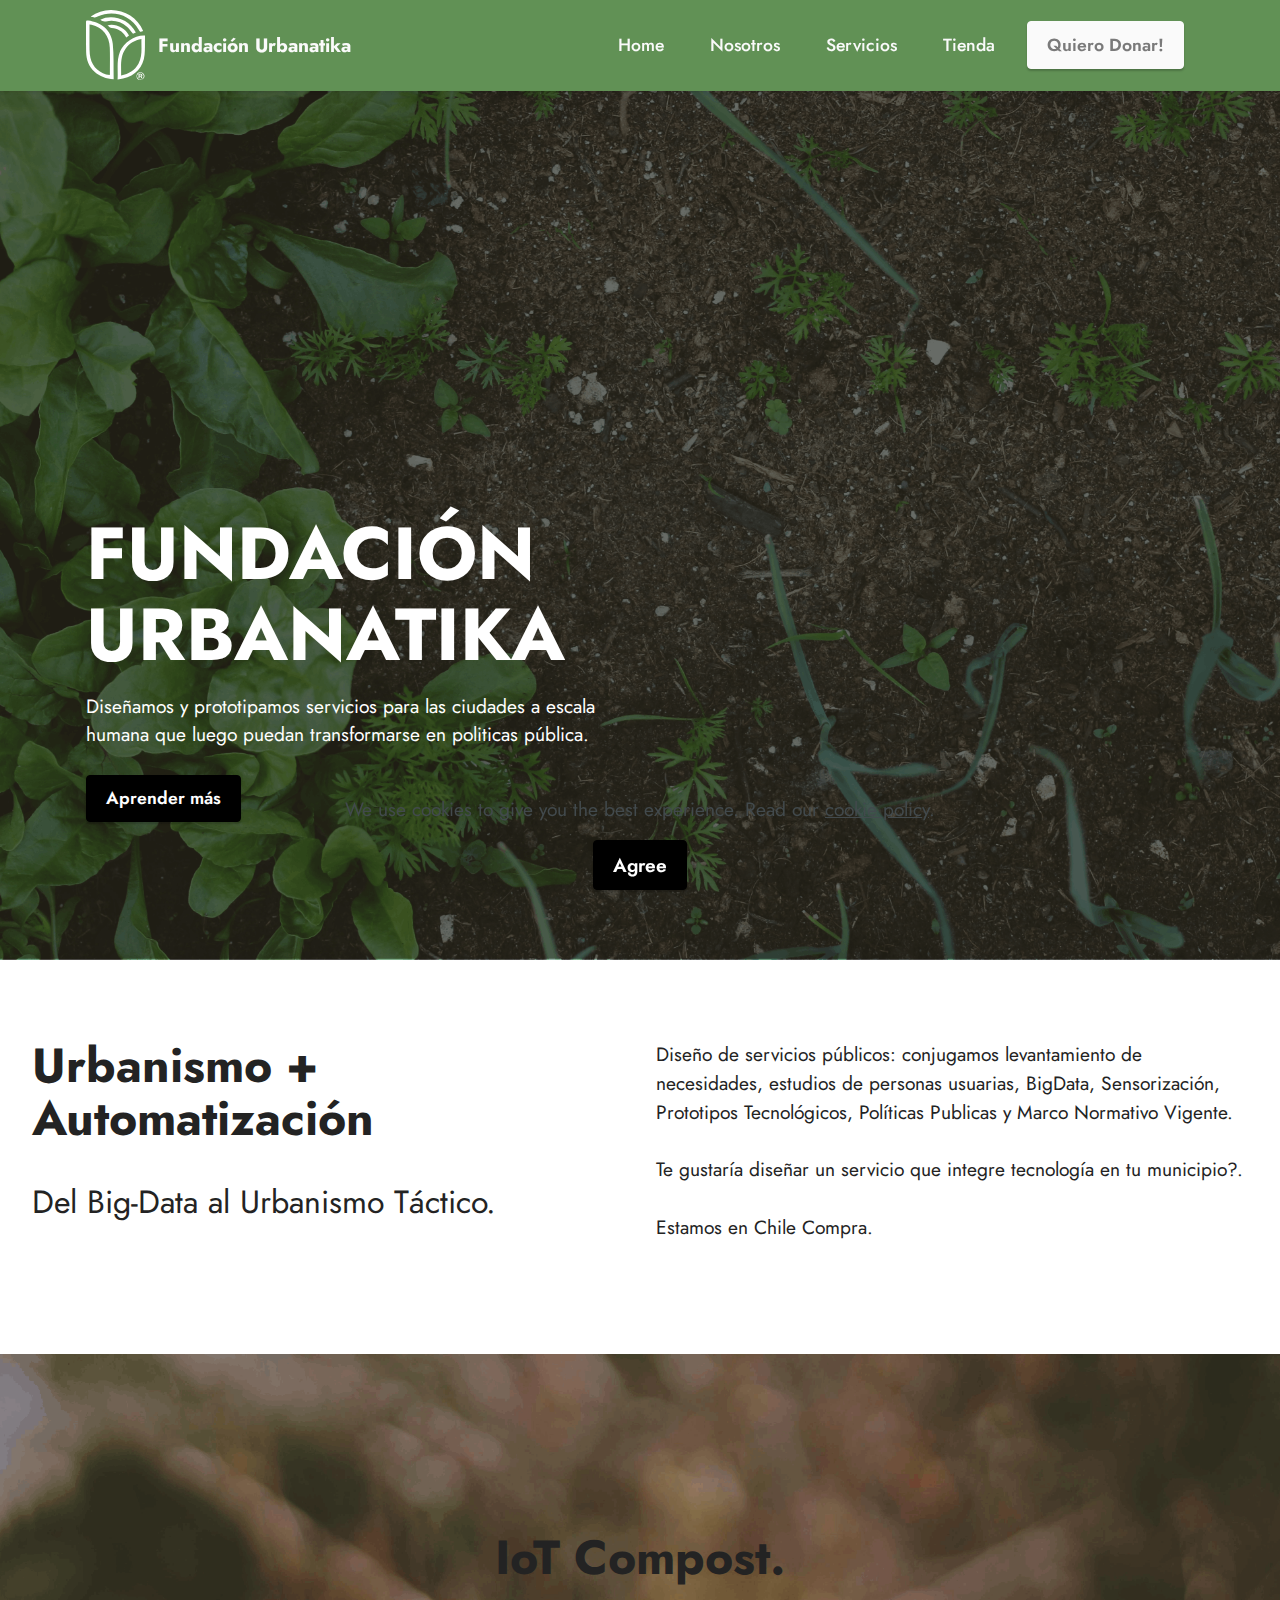
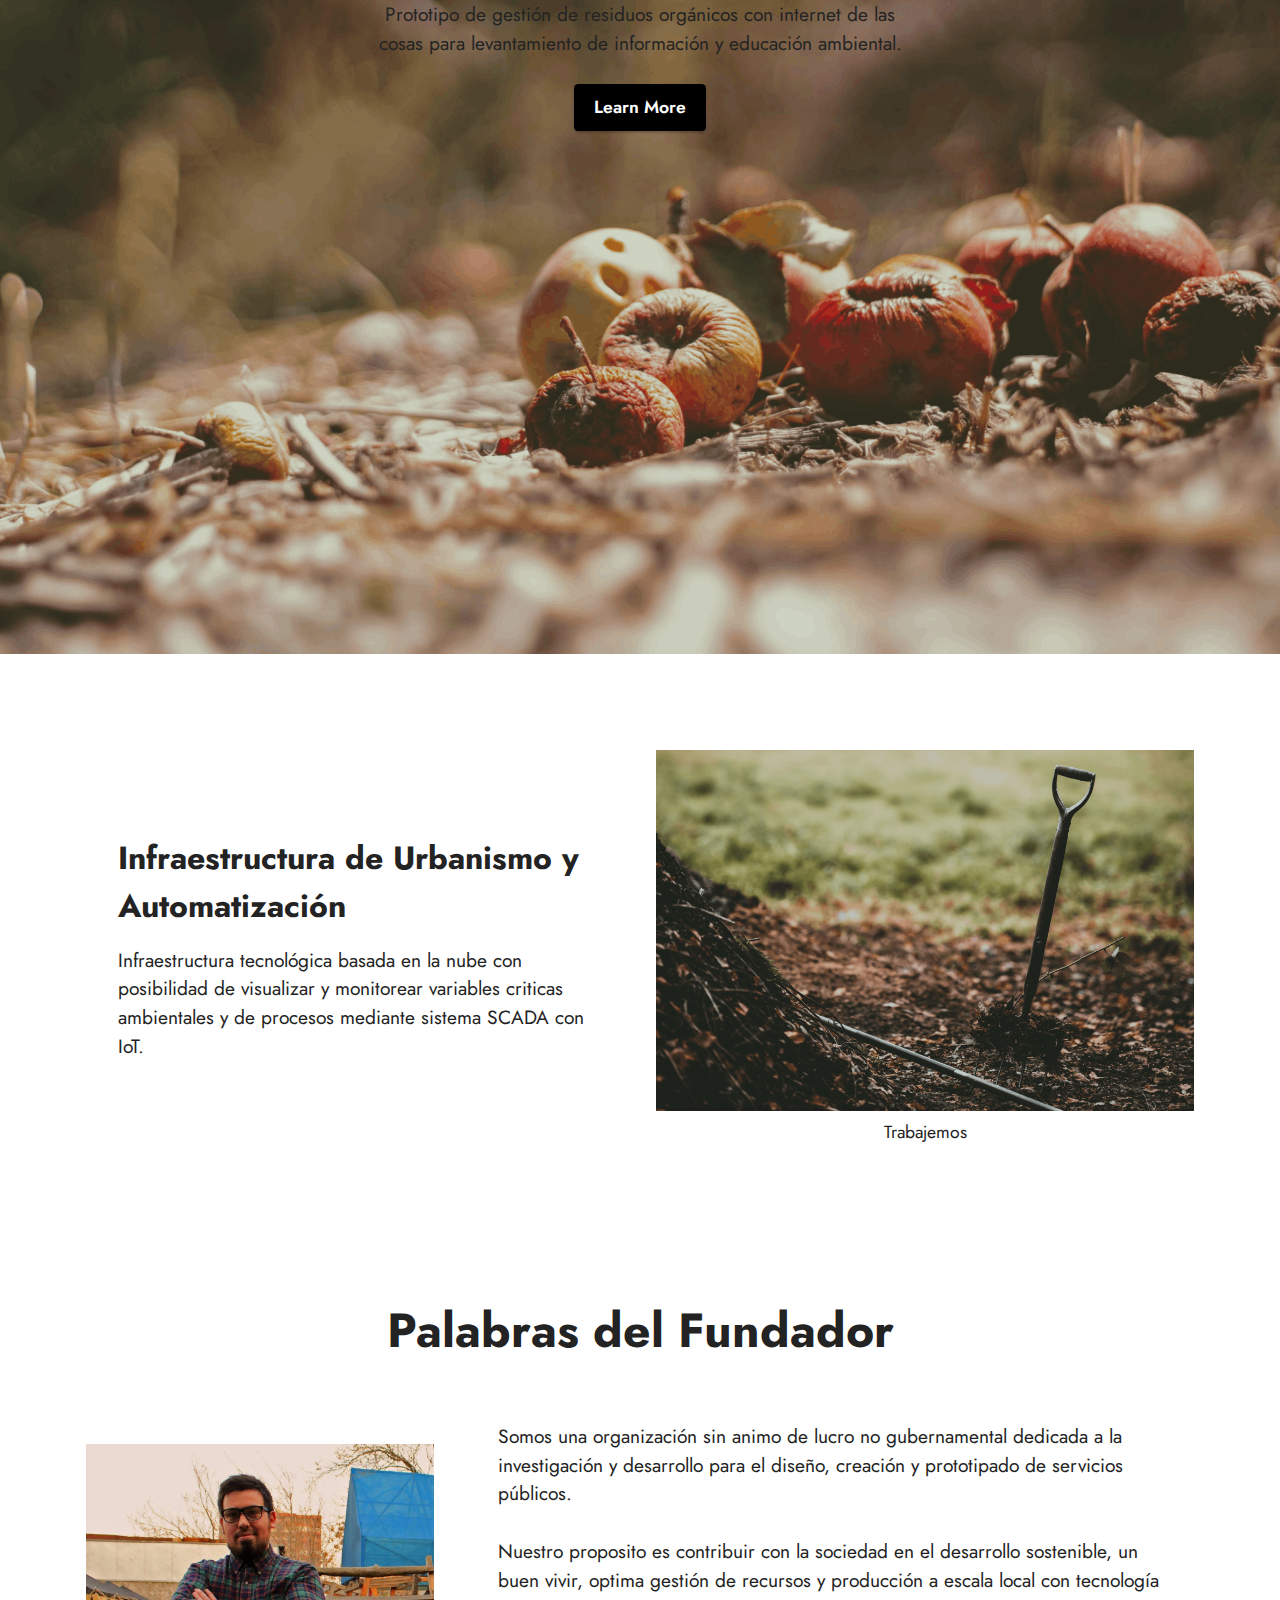
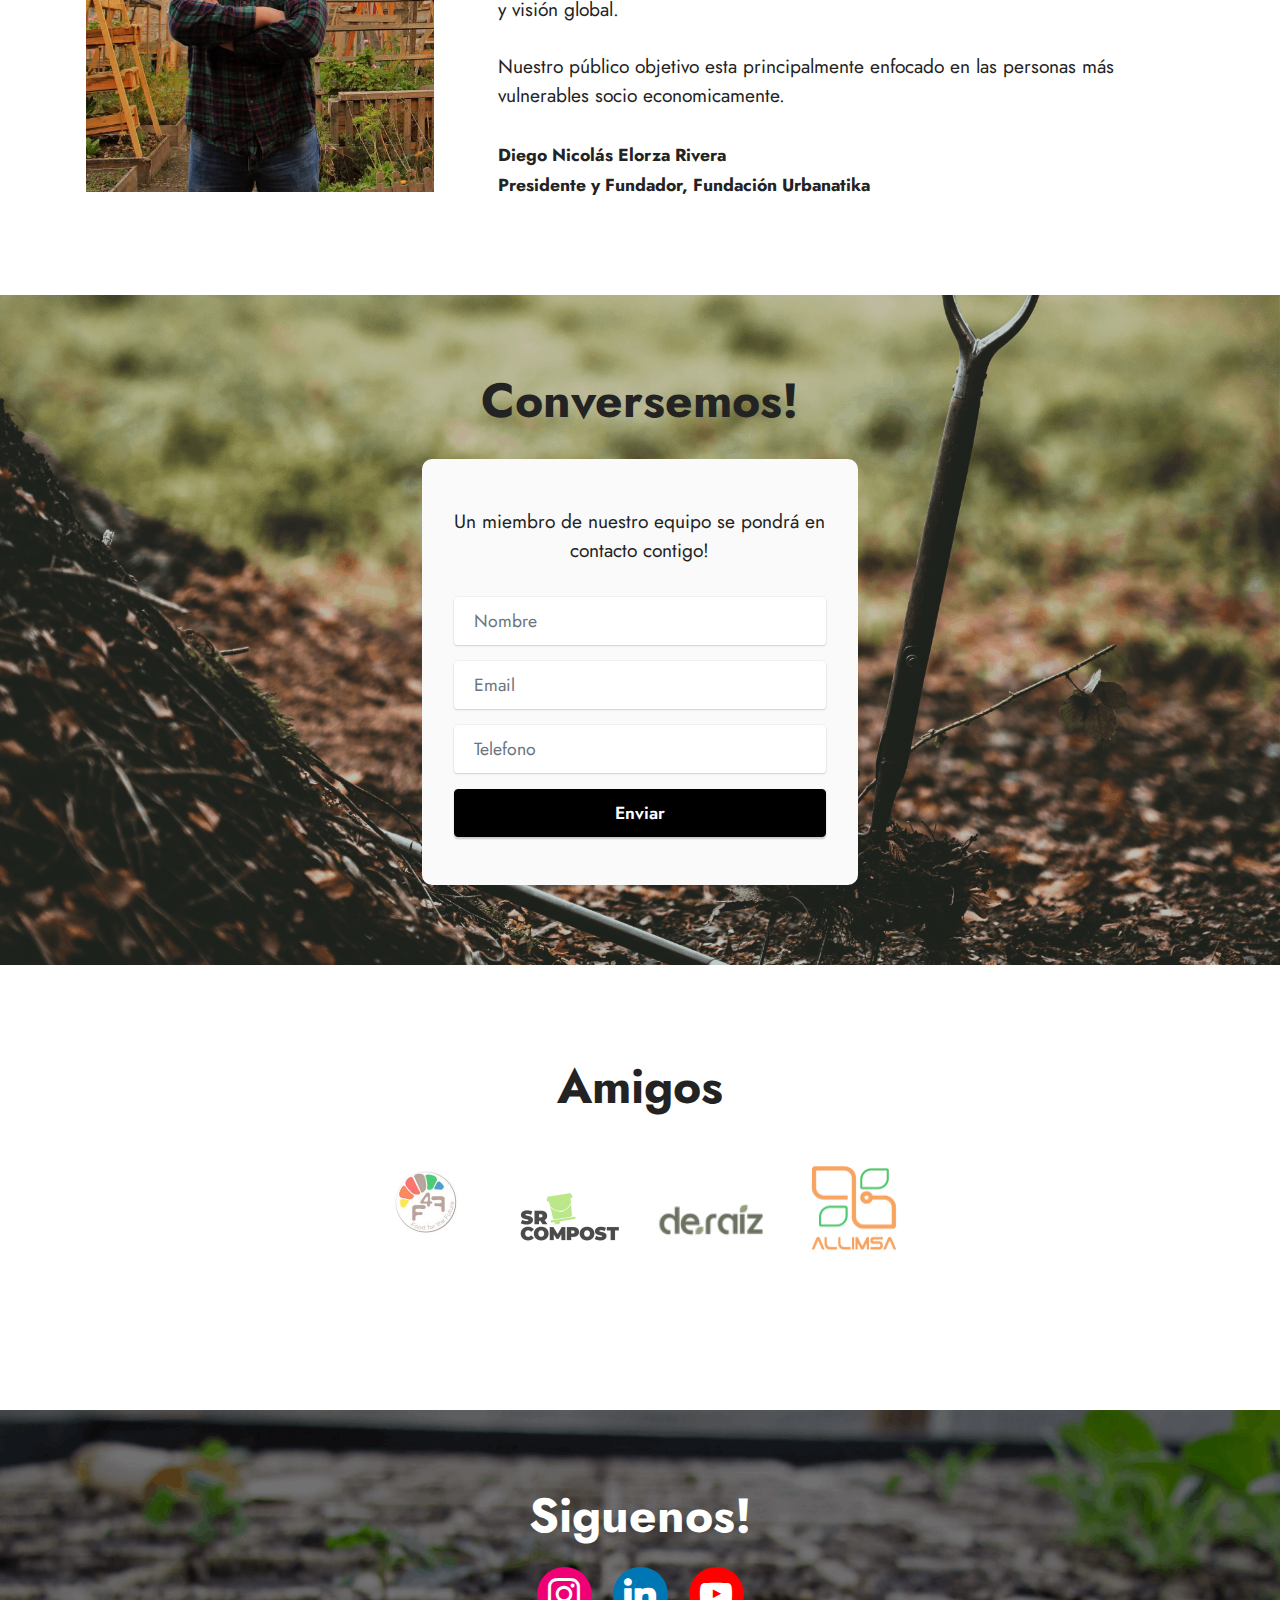
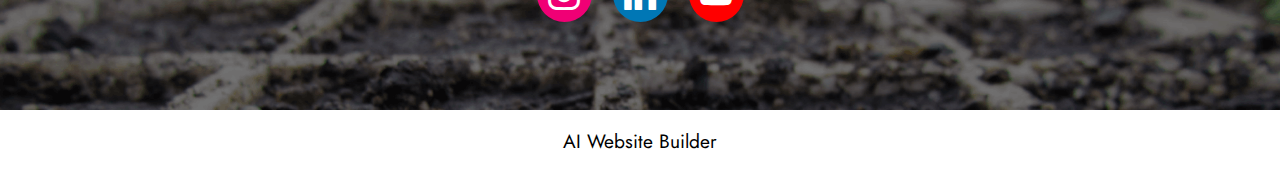
==== index.html @ b7cc298d "1subida" ====
<!DOCTYPE html>
<html  >
<head>
  <!-- Site made with Mobirise Website Builder v5.9.13, https://mobirise.com -->
  <meta charset="UTF-8">
  <meta http-equiv="X-UA-Compatible" content="IE=edge">
  <meta name="generator" content="Mobirise v5.9.13, mobirise.com">
  <meta name="viewport" content="width=device-width, initial-scale=1, minimum-scale=1">
  <link rel="shortcut icon" href="assets/images/logo1.svg" type="image/x-icon">
  <meta name="description" content="">
  
  
  <title>Home</title>
  <link rel="stylesheet" href="assets/bootstrap/css/bootstrap.min.css">
  <link rel="stylesheet" href="assets/bootstrap/css/bootstrap-grid.min.css">
  <link rel="stylesheet" href="assets/bootstrap/css/bootstrap-reboot.min.css">
  <link rel="stylesheet" href="assets/parallax/jarallax.css">
  <link rel="stylesheet" href="assets/dropdown/css/style.css">
  <link rel="stylesheet" href="assets/socicon/css/styles.css">
  <link rel="stylesheet" href="assets/theme/css/style.css">
  <link rel="preload" href="https://fonts.googleapis.com/css?family=Jost:100,200,300,400,500,600,700,800,900,100i,200i,300i,400i,500i,600i,700i,800i,900i&display=swap" as="style" onload="this.onload=null;this.rel='stylesheet'">
  <noscript><link rel="stylesheet" href="https://fonts.googleapis.com/css?family=Jost:100,200,300,400,500,600,700,800,900,100i,200i,300i,400i,500i,600i,700i,800i,900i&display=swap"></noscript>
  <link rel="preload" as="style" href="assets/mobirise/css/mbr-additional.css?v=bRiAAv"><link rel="stylesheet" href="assets/mobirise/css/mbr-additional.css?v=bRiAAv" type="text/css">

  
  
  
</head>
<body>

<!-- Analytics -->
<!-- Google tag (gtag.js) -->
<script async src="https://www.googletagmanager.com/gtag/js?id=G-LNEKJT01N5">
</script>
<script>
  window.dataLayer = window.dataLayer || [];
  function gtag(){dataLayer.push(arguments);}
  gtag('js', new Date());

  gtag('config', 'G-LNEKJT01N5');
</script>
<!-- /Analytics -->


  
  <section data-bs-version="5.1" class="menu menu2 cid-tcc6J4o79K" once="menu" id="menu2-w">
    
    <nav class="navbar navbar-dropdown navbar-fixed-top navbar-expand-lg">
        <div class="container">
            <div class="navbar-brand">
                <span class="navbar-logo">
                    <a href="index.html#header4-6">
                        <img src="assets/images/logo1.svg" alt="Mobirise" style="height: 4.4rem;">
                    </a>
                </span>
                <span class="navbar-caption-wrap"><a class="navbar-caption text-white text-primary display-7" href="index.html#header4-6">Fundación Urbanatika</a></span>
            </div>
            <button class="navbar-toggler" type="button" data-toggle="collapse" data-bs-toggle="collapse" data-target="#navbarSupportedContent" data-bs-target="#navbarSupportedContent" aria-controls="navbarNavAltMarkup" aria-expanded="false" aria-label="Toggle navigation">
                <div class="hamburger">
                    <span></span>
                    <span></span>
                    <span></span>
                    <span></span>
                </div>
            </button>
            <div class="collapse navbar-collapse" id="navbarSupportedContent">
                <ul class="navbar-nav nav-dropdown" data-app-modern-menu="true"><li class="nav-item"><a class="nav-link link text-white text-primary display-4" href="index.html">Home</a></li><li class="nav-item"><a class="nav-link link text-white text-primary display-4" href="page1.html">Nosotros</a></li>
                    <li class="nav-item"><a class="nav-link link text-white text-primary display-4" href="page2.html">
                            Servicios</a></li>
                    <li class="nav-item"><a class="nav-link link text-white text-primary display-4" href="https://www.tiendaurbanatika.cl" target="_blank">Tienda</a></li></ul>
                
                <div class="navbar-buttons mbr-section-btn"><a class="btn btn-white display-4" href="https://www.mercadopago.cl/subscriptions/checkout?preapproval_plan_id=2c9380848d698d98018d7ead4f330ddb" target="_blank">Quiero Donar!</a></div>
            </div>
        </div>
    </nav>
</section>

<section data-bs-version="5.1" class="header4 cid-sYLi9dryam mbr-fullscreen" id="header4-6">

    
    
    <div class="container">
        <div class="row">
            <div class="content-wrap">
                <h1 class="mbr-section-title mbr-fonts-style mbr-white mb-3 display-1"><strong>FUNDACIÓN URBANATIKA</strong></h1>
                
                <p class="mbr-fonts-style mbr-text mbr-white mb-3 display-7">Diseñamos y prototipamos servicios para las ciudades a escala humana que luego puedan transformarse en politicas pública.</p>

                <div class="mbr-section-btn"><a class="btn btn-primary display-4" href="https://www.urbanatika.com">Aprender más</a></div>
            </div>
        </div>
    </div>
</section>

<section data-bs-version="5.1" class="content10 cid-sYLiw9UxtZ" id="content10-8">
    
    <div class="container-fluid">
        <div class="row justify-content-center">
            <div class="col-12 col-md">
                <h5 class="mbr-section-title mbr-fonts-style mb-4 display-2">
                    <strong>Urbanismo + Automatización</strong></h5>
                <h6 class="mbr-section-subtitle mbr-fonts-style mb-4 display-5">
                    Del Big-Data al Urbanismo Táctico.</h6>
            </div>
            <div class="col-md-12 col-lg-6">
                <p class="mbr-text mbr-fonts-style display-7">Diseño de servicios públicos: conjugamos levantamiento de necesidades, estudios de personas usuarias, BigData, Sensorización, Prototipos Tecnológicos, Políticas Publicas y Marco Normativo Vigente.<br><br>Te gustaría diseñar un servicio que integre tecnología en tu municipio?.<br><br>Estamos en Chile Compra.</p>
            </div>
        </div>
    </div>
</section>

<section data-bs-version="5.1" class="header16 cid-tcbTHwwABG mbr-fullscreen" id="header16-d">

    

    
    <div class="mbr-overlay" style="opacity: 0; background-color: rgb(255, 255, 255);"></div>

    <div class="container">
        <div class="row justify-content-center">
            <div class="col-12 col-lg-6">
                <h1 class="mbr-section-title mbr-fonts-style mb-3 display-2"><strong>IoT Compost.</strong></h1>
                <p class="mbr-text mbr-fonts-style display-7">
                    Prototipo de gestión de residuos orgánicos con internet de las cosas para levantamiento de información y educación ambiental.</p>
                <div class="mbr-section-btn mt-3">
                    <a class="btn btn-primary display-4" href="https://mobiri.se">Learn More</a>
                </div>
                <div class="video-wrapper mt-4"><iframe class="mbr-embedded-video" src="https://www.youtube.com/embed/D35t5gGqXng?rel=0&amp;amp;mute=1&amp;showinfo=0&amp;autoplay=1&amp;loop=1&amp;playlist=D35t5gGqXng" width="1280" height="720" frameborder="0" allowfullscreen></iframe></div>
            </div>
        </div>
    </div>
</section>

<section data-bs-version="5.1" class="image2 cid-sYLiysSuc1 mbr-parallax-background" id="image2-9">
    

    <div class="mbr-overlay" style="opacity: 0.7; background-color: rgb(255, 255, 255);">
    </div>

    <div class="container">
        <div class="row align-items-center">
            <div class="col-12 col-lg-6">
                <div class="image-wrapper">
                    <img src="assets/images/login-2000x1342.png" alt="Mobirise">
                    <p class="mbr-description mbr-fonts-style mt-2 align-center display-4">Trabajemos</p>
                </div>
            </div>
            <div class="col-12 col-lg">
                <div class="text-wrapper">
                    <h3 class="mbr-section-title mbr-fonts-style mb-3 display-5">
                        <strong>Infraestructura de Urbanismo y Automatización</strong></h3>
                    <p class="mbr-text mbr-fonts-style display-7">Infraestructura tecnológica basada en la nube con posibilidad de visualizar y monitorear variables criticas ambientales y de procesos mediante sistema SCADA con IoT.</p>
                </div>
            </div>
        </div>
    </div>
</section>

<section data-bs-version="5.1" class="testimonials1 cid-tcbVDx9LKo" id="testimonials1-g">
    

    
    
    <div class="container">
        <h3 class="mbr-section-title mbr-fonts-style align-center mb-4 display-2"><strong>Palabras del Fundador</strong></h3>
        <div class="row align-items-center">
            <div class="col-12 col-md-4">
                <div class="image-wrapper">
                    <img src="assets/images/diego-elorza-cto-1150x1150.jpg" alt="Mobirise Website Builder">
                </div>
            </div>
            <div class="col-12 col-md">
                <div class="text-wrapper">
                    <p class="mbr-text mbr-fonts-style mb-4 display-7">Somos una organización sin animo de lucro no gubernamental dedicada a la investigación y desarrollo para el diseño, creación y prototipado de servicios públicos.<br><br>Nuestro proposito es contribuir con la sociedad en el desarrollo sostenible, un buen vivir, optima gestión de recursos y producción a escala local con tecnología y visión global. <br><br>Nuestro público objetivo esta principalmente enfocado en las personas más vulnerables socio economicamente.</p>
                    <p class="name mbr-fonts-style mb-1 display-4"><strong>Diego Nicolás Elorza Rivera</strong></p>
                    <p class="position mbr-fonts-style display-4"><strong>Presidente y Fundador, Fundación Urbanatika</strong></p>
                </div>
            </div>
        </div>
    </div>
</section>

<section data-bs-version="5.1" class="form7 cid-sYLhNRawjv" id="form7-0">
    
    <div class="mbr-overlay"></div>
    <div class="container">
        <div class="mbr-section-head">
            <h3 class="mbr-section-title mbr-fonts-style align-center mb-0 display-2"><strong>Conversemos!</strong></h3>
            
        </div>
        <div class="row justify-content-center mt-4">
            <div class="col-lg-8 mx-auto mbr-form" data-form-type="formoid">
                <form action="https://mobirise.eu/" method="POST" class="mbr-form form-with-styler mx-auto" data-form-title="Form Name"><input type="hidden" name="email" data-form-email="true" value="YhJMzIH4TJOOy7ZajVgSMK7wtwB2BmBycxconctHqavHmOy0fimMLH2B3T/inVxEZQYbzrV7jmitgx2nclfxNbUkYuLeuKG1+jVIzqvQw6J7ZfUWNdQLTzh1y6qkDedR">
                    <p class="mbr-text mbr-fonts-style align-center mb-4 display-7">Un miembro de nuestro equipo se pondrá en contacto contigo!</p>
                    <div class="row">
                        <div hidden="hidden" data-form-alert="" class="alert alert-success col-12">Gracias por escribirnos Urbanatiko!</div>
                        <div hidden="hidden" data-form-alert-danger="" class="alert alert-danger col-12">Oops...! some
                            problem!</div>
                    </div>
                    <div class="dragArea row">
                        <div class="col-lg-12 col-md-12 col-sm-12 form-group mb-3" data-for="name">
                            <input type="text" name="name" placeholder="Nombre" data-form-field="name" class="form-control" value="" id="name-form7-0">
                        </div>
                        <div class="col-lg-12 col-md-12 col-sm-12 form-group mb-3" data-for="email">
                            <input type="email" name="email" placeholder="Email" data-form-field="email" class="form-control" value="" id="email-form7-0">
                        </div>
                        <div data-for="phone" class="col-lg-12 col-md-12 col-sm-12 form-group mb-3">
                            <input type="tel" name="phone" placeholder="Telefono" data-form-field="phone" class="form-control" value="" id="phone-form7-0">
                        </div>
                        <div class="col-auto mbr-section-btn align-center"><button type="submit" class="btn btn-primary display-4">Enviar</button></div>
                    </div>
                </form>
            </div>
        </div>
    </div>
</section>

<section data-bs-version="5.1" class="clients1 cid-tcbV5tgN01" id="clients1-e">
    
    <div class="images-container container">
        <div class="mbr-section-head">
            <h3 class="mbr-section-title mbr-fonts-style align-center mb-0 display-2"><strong>Amigos</strong></h3>
            
            
        </div>
        <div class="row justify-content-center mt-4">
            <div class="col-md-3 card">
                <img src="assets/images/f4f-240x164.jpg" alt="Mobirise Website Builder">
            </div>
            <div class="col-md-3 card">
                <img src="assets/images/sr-compost-240x240.png" alt="Mobirise Website Builder">
            </div>
            <div class="col-md-3 card">
                <img src="assets/images/deraiz.webp" alt="Mobirise Website Builder">
            </div>
            <div class="col-md-3 card">
                <img src="assets/images/allimsa-logo-240x187.png" alt="Mobirise Website Builder">
            </div>
            
            
            
            
        </div>
    </div>
</section>

<section data-bs-version="5.1" class="share3 cid-tcc2Z5N3GH" id="share3-r">
    
     
    
    
    <div class="mbr-overlay" style="opacity: 0; background-color: rgb(255, 255, 255);">
    </div>

    <div class="container">
        <div class="media-container-row">
            <div class="col-12">
                <h3 class="mbr-section-title align-center mb-3 mbr-fonts-style display-2"><strong>Siguenos!</strong></h3>
                <div class="social-list align-center">
                   
                    
                        
                        <a class="iconfont-wrapper bg-instagram m-2" href="https://www.instagram.com/urbanatika/" target="_blank">
                            <span class="socicon-instagram socicon"></span>
                        </a>
                        
                        
                        <a class="iconfont-wrapper bg-linkedin m-2" href="https://www.linkedin.com/company/urbanatika/" target="_blank">
                            <span class="socicon-linkedin socicon"></span>
                        </a>
                        
                        
                        
                        <a class="iconfont-wrapper bg-youtube m-2" href="https://www.youtube.com/@fundacionurbanatika654" target="_blank">
                            <span class="socicon-youtube socicon"></span>
                        </a>
                        
                </div>
            </div>
        </div>
    </div>
</section><section class="display-7" style="padding: 0;align-items: center;justify-content: center;flex-wrap: wrap;    align-content: center;display: flex;position: relative;height: 4rem;"><a href="https://mobiri.se/686538" style="flex: 1 1;height: 4rem;position: absolute;width: 100%;z-index: 1;"><img alt="" style="height: 4rem;" src="[data-uri]"></a><p style="margin: 0;text-align: center;" class="display-7">&#8204;</p><a style="z-index:1" href="https://mobirise.com/builder/ai-website-builder.html">AI Website Builder</a></section><script src="assets/bootstrap/js/bootstrap.bundle.min.js"></script>  <script src="assets/parallax/jarallax.js"></script>  <script src="assets/web/assets/cookies-alert-plugin/cookies-alert-core.js"></script>  <script src="assets/web/assets/cookies-alert-plugin/cookies-alert-script.js"></script>  <script src="assets/smoothscroll/smooth-scroll.js"></script>  <script src="assets/ytplayer/index.js"></script>  <script src="assets/dropdown/js/navbar-dropdown.js"></script>  <script src="assets/playervimeo/vimeo_player.js"></script>  <script src="assets/theme/js/script.js"></script>  <script src="assets/formoid/formoid.min.js"></script>  
  
  
<input name="cookieData" type="hidden" data-cookie-cookiesAlertType='false' data-cookie-customDialogSelector='null' data-cookie-colorText='#424a4d' data-cookie-colorBg='rgb(234, 239, 241)' data-cookie-opacityOverlay='80' data-cookie-bgOpacity='undefined' data-cookie-textButton='Agree' data-cookie-rejectText='REJECT' data-cookie-colorButton='' data-cookie-rejectColor='' data-cookie-colorLink='#424a4d' data-cookie-underlineLink='true' data-cookie-text="We use cookies to give you the best experience. Read our <a href='privacy.html'>cookie policy</a>.">
  </body>
</html>
---- assets/parallax/jarallax.css ----
.jarallax {
    position: relative;
    z-index: 0;
}
.jarallax > .jarallax-img {
    position: absolute;
    object-fit: cover;
    /* support for plugin https://github.com/bfred-it/object-fit-images */
    font-family: 'object-fit: cover;';
    top: 0;
    left: 0;
    width: 100%;
    height: 100%;
    z-index: -1;
}
---- assets/dropdown/css/style.css ----
.navbar-dropdown {
  left: 0;
  padding: 0;
  position: absolute;
  right: 0;
  top: 0;
  transition: all 0.45s ease;
  z-index: 1030;
  background: #282828; }
  .navbar-dropdown .navbar-logo {
    margin-right: 0.8rem;
    transition: margin 0.3s ease-in-out;
    vertical-align: middle; }
    .navbar-dropdown .navbar-logo img {
      height: 3.125rem;
      transition: all 0.3s ease-in-out; }
    .navbar-dropdown .navbar-logo.mbr-iconfont {
      font-size: 3.125rem;
      line-height: 3.125rem; }
  .navbar-dropdown .navbar-caption {
    font-weight: 700;
    white-space: normal;
    vertical-align: -4px;
    line-height: 3.125rem !important; }
    .navbar-dropdown .navbar-caption, .navbar-dropdown .navbar-caption:hover {
      color: inherit;
      text-decoration: none; }
  .navbar-dropdown .mbr-iconfont + .navbar-caption {
    vertical-align: -1px; }
  .navbar-dropdown.navbar-fixed-top {
    position: fixed; }
  .navbar-dropdown .navbar-brand span {
    vertical-align: -4px; }
  .navbar-dropdown.bg-color.transparent {
    background: none; }
  .navbar-dropdown.navbar-short .navbar-brand {
    padding: 0.625rem 0; }
    .navbar-dropdown.navbar-short .navbar-brand span {
      vertical-align: -1px; }
  .navbar-dropdown.navbar-short .navbar-caption {
    line-height: 2.375rem !important;
    vertical-align: -2px; }
  .navbar-dropdown.navbar-short .navbar-logo {
    margin-right: 0.5rem; }
    .navbar-dropdown.navbar-short .navbar-logo img {
      height: 2.375rem; }
    .navbar-dropdown.navbar-short .navbar-logo.mbr-iconfont {
      font-size: 2.375rem;
      line-height: 2.375rem; }
  .navbar-dropdown.navbar-short .mbr-table-cell {
    height: 3.625rem; }
  .navbar-dropdown .navbar-close {
    left: 0.6875rem;
    position: fixed;
    top: 0.75rem;
    z-index: 1000; }
  .navbar-dropdown .hamburger-icon {
    content: "";
    display: inline-block;
    vertical-align: middle;
    width: 16px;
    -webkit-box-shadow: 0 -6px 0 1px #282828,0 0 0 1px #282828,0 6px 0 1px #282828;
    -moz-box-shadow: 0 -6px 0 1px #282828,0 0 0 1px #282828,0 6px 0 1px #282828;
    box-shadow: 0 -6px 0 1px #282828,0 0 0 1px #282828,0 6px 0 1px #282828; }

.dropdown-menu .dropdown-toggle[data-toggle="dropdown-submenu"]::after {
  border-bottom: 0.35em solid transparent;
  border-left: 0.35em solid;
  border-right: 0;
  border-top: 0.35em solid transparent;
  margin-left: 0.3rem; }

.dropdown-menu .dropdown-item:focus {
  outline: 0; }

.nav-dropdown {
  font-size: 0.75rem;
  font-weight: 500;
  height: auto !important; }
  .nav-dropdown .nav-btn {
    padding-left: 1rem; }
  .nav-dropdown .link {
    margin: .667em 1.667em;
    font-weight: 500;
    padding: 0;
    transition: color .2s ease-in-out; }
    .nav-dropdown .link.dropdown-toggle {
      margin-right: 2.583em; }
      .nav-dropdown .link.dropdown-toggle::after {
        margin-left: .25rem;
        border-top: 0.35em solid;
        border-right: 0.35em solid transparent;
        border-left: 0.35em solid transparent;
        border-bottom: 0; }
      .nav-dropdown .link.dropdown-toggle[aria-expanded="true"] {
        margin: 0;
        padding: 0.667em 3.263em  0.667em 1.667em; }
  .nav-dropdown .link::after,
  .nav-dropdown .dropdown-item::after {
    color: inherit; }
  .nav-dropdown .btn {
    font-size: 0.75rem;
    font-weight: 700;
    letter-spacing: 0;
    margin-bottom: 0;
    padding-left: 1.25rem;
    padding-right: 1.25rem; }
  .nav-dropdown .dropdown-menu {
    border-radius: 0;
    border: 0;
    left: 0;
    margin: 0;
    padding-bottom: 1.25rem;
    padding-top: 1.25rem;
    position: relative; }
  .nav-dropdown .dropdown-submenu {
    margin-left: 0.125rem;
    top: 0; }
  .nav-dropdown .dropdown-item {
    font-weight: 500;
    line-height: 2;
    padding: 0.3846em 4.615em 0.3846em 1.5385em;
    position: relative;
    transition: color .2s ease-in-out, background-color .2s ease-in-out; }
    .nav-dropdown .dropdown-item::after {
      margin-top: -0.3077em;
      position: absolute;
      right: 1.1538em;
      top: 50%; }
    .nav-dropdown .dropdown-item:focus, .nav-dropdown .dropdown-item:hover {
      background: none; }

@media (max-width: 767px) {
  .nav-dropdown.navbar-toggleable-sm {
    bottom: 0;
    display: none;
    left: 0;
    overflow-x: hidden;
    position: fixed;
    top: 0;
    transform: translateX(-100%);
    -ms-transform: translateX(-100%);
    -webkit-transform: translateX(-100%);
    width: 18.75rem;
    z-index: 999; } }
.nav-dropdown.navbar-toggleable-xl {
  bottom: 0;
  display: none;
  left: 0;
  overflow-x: hidden;
  position: fixed;
  top: 0;
  transform: translateX(-100%);
  -ms-transform: translateX(-100%);
  -webkit-transform: translateX(-100%);
  width: 18.75rem;
  z-index: 999; }

.nav-dropdown-sm {
  display: block !important;
  overflow-x: hidden;
  overflow: auto;
  padding-top: 3.875rem; }
  .nav-dropdown-sm::after {
    content: "";
    display: block;
    height: 3rem;
    width: 100%; }
  .nav-dropdown-sm.collapse.in ~ .navbar-close {
    display: block !important; }
  .nav-dropdown-sm.collapsing, .nav-dropdown-sm.collapse.in {
    transform: translateX(0);
    -ms-transform: translateX(0);
    -webkit-transform: translateX(0);
    transition: all 0.25s ease-out;
    -webkit-transition: all 0.25s ease-out;
    background: #282828; }
  .nav-dropdown-sm.collapsing[aria-expanded="false"] {
    transform: translateX(-100%);
    -ms-transform: translateX(-100%);
    -webkit-transform: translateX(-100%); }
  .nav-dropdown-sm .nav-item {
    display: block;
    margin-left: 0 !important;
    padding-left: 0; }
  .nav-dropdown-sm .link,
  .nav-dropdown-sm .dropdown-item {
    border-top: 1px dotted rgba(255, 255, 255, 0.1);
    font-size: 0.8125rem;
    line-height: 1.6;
    margin: 0 !important;
    padding: 0.875rem 2.4rem 0.875rem 1.5625rem !important;
    position: relative;
    white-space: normal; }
    .nav-dropdown-sm .link:focus, .nav-dropdown-sm .link:hover,
    .nav-dropdown-sm .dropdown-item:focus,
    .nav-dropdown-sm .dropdown-item:hover {
      background: rgba(0, 0, 0, 0.2) !important;
      color: #c0a375; }
  .nav-dropdown-sm .nav-btn {
    position: relative;
    padding: 1.5625rem 1.5625rem 0 1.5625rem; }
    .nav-dropdown-sm .nav-btn::before {
      border-top: 1px dotted rgba(255, 255, 255, 0.1);
      content: "";
      left: 0;
      position: absolute;
      top: 0;
      width: 100%; }
    .nav-dropdown-sm .nav-btn + .nav-btn {
      padding-top: 0.625rem; }
      .nav-dropdown-sm .nav-btn + .nav-btn::before {
        display: none; }
  .nav-dropdown-sm .btn {
    padding: 0.625rem 0; }
  .nav-dropdown-sm .dropdown-toggle[data-toggle="dropdown-submenu"]::after {
    margin-left: .25rem;
    border-top: 0.35em solid;
    border-right: 0.35em solid transparent;
    border-left: 0.35em solid transparent;
    border-bottom: 0; }
  .nav-dropdown-sm .dropdown-toggle[data-toggle="dropdown-submenu"][aria-expanded="true"]::after {
    border-top: 0;
    border-right: 0.35em solid transparent;
    border-left: 0.35em solid transparent;
    border-bottom: 0.35em solid; }
  .nav-dropdown-sm .dropdown-menu {
    margin: 0;
    padding: 0;
    position: relative;
    top: 0;
    left: 0;
    width: 100%;
    border: 0;
    float: none;
    border-radius: 0;
    background: none; }
  .nav-dropdown-sm .dropdown-submenu {
    left: 100%;
    margin-left: 0.125rem;
    margin-top: -1.25rem;
    top: 0; }

.navbar-toggleable-sm .nav-dropdown .dropdown-menu {
  position: absolute; }

.navbar-toggleable-sm .nav-dropdown .dropdown-submenu {
  left: 100%;
  margin-left: 0.125rem;
  margin-top: -1.25rem;
  top: 0; }

.navbar-toggleable-sm.opened .nav-dropdown .dropdown-menu {
  position: relative; }

.navbar-toggleable-sm.opened .nav-dropdown .dropdown-submenu {
  left: 0;
  margin-left: 00rem;
  margin-top: 0rem;
  top: 0; }

.is-builder .nav-dropdown.collapsing {
  transition: none !important; }
---- assets/socicon/css/styles.css ----
@charset "UTF-8";

@font-face {
  font-family: 'Socicon';
  src:  url('../fonts/socicon.eot');
  src:  url('../fonts/socicon.eot?#iefix') format('embedded-opentype'),
    url('../fonts/socicon.woff2') format('woff2'),
    url('../fonts/socicon.ttf') format('truetype'),
    url('../fonts/socicon.woff') format('woff'),
    url('../fonts/socicon.svg#socicon') format('svg');
  font-weight: normal;
  font-style: normal;
  font-display: swap;
}

[data-icon]:before {
  font-family: "socicon" !important;
  content: attr(data-icon);
  font-style: normal !important;
  font-weight: normal !important;
  font-variant: normal !important;
  text-transform: none !important;
  speak: none;
  line-height: 1;
  -webkit-font-smoothing: antialiased;
  -moz-osx-font-smoothing: grayscale;
}

[class^="socicon-"], [class*=" socicon-"] {
  /* use !important to prevent issues with browser extensions that change fonts */
  font-family: 'Socicon' !important;
  speak: none;
  font-style: normal;
  font-weight: normal;
  font-variant: normal;
  text-transform: none;
  line-height: 1;

  /* Better Font Rendering =========== */
  -webkit-font-smoothing: antialiased;
  -moz-osx-font-smoothing: grayscale;
}

.socicon-eitaa:before {
  content: "\e97c";
}
.socicon-soroush:before {
  content: "\e97d";
}
.socicon-bale:before {
  content: "\e97e";
}
.socicon-zazzle:before {
  content: "\e97b";
}
.socicon-society6:before {
  content: "\e97a";
}
.socicon-redbubble:before {
  content: "\e979";
}
.socicon-avvo:before {
  content: "\e978";
}
.socicon-stitcher:before {
  content: "\e977";
}
.socicon-googlehangouts:before {
  content: "\e974";
}
.socicon-dlive:before {
  content: "\e975";
}
.socicon-vsco:before {
  content: "\e976";
}
.socicon-flipboard:before {
  content: "\e973";
}
.socicon-ubuntu:before {
  content: "\e958";
}
.socicon-artstation:before {
  content: "\e959";
}
.socicon-invision:before {
  content: "\e95a";
}
.socicon-torial:before {
  content: "\e95b";
}
.socicon-collectorz:before {
  content: "\e95c";
}
.socicon-seenthis:before {
  content: "\e95d";
}
.socicon-googleplaymusic:before {
  content: "\e95e";
}
.socicon-debian:before {
  content: "\e95f";
}
.socicon-filmfreeway:before {
  content: "\e960";
}
.socicon-gnome:before {
  content: "\e961";
}
.socicon-itchio:before {
  content: "\e962";
}
.socicon-jamendo:before {
  content: "\e963";
}
.socicon-mix:before {
  content: "\e964";
}
.socicon-sharepoint:before {
  content: "\e965";
}
.socicon-tinder:before {
  content: "\e966";
}
.socicon-windguru:before {
  content: "\e967";
}
.socicon-cdbaby:before {
  content: "\e968";
}
.socicon-elementaryos:before {
  content: "\e969";
}
.socicon-stage32:before {
  content: "\e96a";
}
.socicon-tiktok:before {
  content: "\e96b";
}
.socicon-gitter:before {
  content: "\e96c";
}
.socicon-letterboxd:before {
  content: "\e96d";
}
.socicon-threema:before {
  content: "\e96e";
}
.socicon-splice:before {
  content: "\e96f";
}
.socicon-metapop:before {
  content: "\e970";
}
.socicon-naver:before {
  content: "\e971";
}
.socicon-remote:before {
  content: "\e972";
}
.socicon-internet:before {
  content: "\e957";
}
.socicon-moddb:before {
  content: "\e94b";
}
.socicon-indiedb:before {
  content: "\e94c";
}
.socicon-traxsource:before {
  content: "\e94d";
}
.socicon-gamefor:before {
  content: "\e94e";
}
.socicon-pixiv:before {
  content: "\e94f";
}
.socicon-myanimelist:before {
  content: "\e950";
}
.socicon-blackberry:before {
  content: "\e951";
}
.socicon-wickr:before {
  content: "\e952";
}
.socicon-spip:before {
  content: "\e953";
}
.socicon-napster:before {
  content: "\e954";
}
.socicon-beatport:before {
  content: "\e955";
}
.socicon-hackerone:before {
  content: "\e956";
}
.socicon-hackernews:before {
  content: "\e946";
}
.socicon-smashwords:before {
  content: "\e947";
}
.socicon-kobo:before {
  content: "\e948";
}
.socicon-bookbub:before {
  content: "\e949";
}
.socicon-mailru:before {
  content: "\e94a";
}
.socicon-gitlab:before {
  content: "\e945";
}
.socicon-instructables:before {
  content: "\e944";
}
.socicon-portfolio:before {
  content: "\e943";
}
.socicon-codered:before {
  content: "\e940";
}
.socicon-origin:before {
  content: "\e941";
}
.socicon-nextdoor:before {
  content: "\e942";
}
.socicon-udemy:before {
  content: "\e93f";
}
.socicon-livemaster:before {
  content: "\e93e";
}
.socicon-crunchbase:before {
  content: "\e93b";
}
.socicon-homefy:before {
  content: "\e93c";
}
.socicon-calendly:before {
  content: "\e93d";
}
.socicon-realtor:before {
  content: "\e90f";
}
.socicon-tidal:before {
  content: "\e910";
}
.socicon-qobuz:before {
  content: "\e911";
}
.socicon-natgeo:before {
  content: "\e912";
}
.socicon-mastodon:before {
  content: "\e913";
}
.socicon-unsplash:before {
  content: "\e914";
}
.socicon-homeadvisor:before {
  content: "\e915";
}
.socicon-angieslist:before {
  content: "\e916";
}
.socicon-codepen:before {
  content: "\e917";
}
.socicon-slack:before {
  content: "\e918";
}
.socicon-openaigym:before {
  content: "\e919";
}
.socicon-logmein:before {
  content: "\e91a";
}
.socicon-fiverr:before {
  content: "\e91b";
}
.socicon-gotomeeting:before {
  content: "\e91c";
}
.socicon-aliexpress:before {
  content: "\e91d";
}
.socicon-guru:before {
  content: "\e91e";
}
.socicon-appstore:before {
  content: "\e91f";
}
.socicon-homes:before {
  content: "\e920";
}
.socicon-zoom:before {
  content: "\e921";
}
.socicon-alibaba:before {
  content: "\e922";
}
.socicon-craigslist:before {
  content: "\e923";
}
.socicon-wix:before {
  content: "\e924";
}
.socicon-redfin:before {
  content: "\e925";
}
.socicon-googlecalendar:before {
  content: "\e926";
}
.socicon-shopify:before {
  content: "\e927";
}
.socicon-freelancer:before {
  content: "\e928";
}
.socicon-seedrs:before {
  content: "\e929";
}
.socicon-bing:before {
  content: "\e92a";
}
.socicon-doodle:before {
  content: "\e92b";
}
.socicon-bonanza:before {
  content: "\e92c";
}
.socicon-squarespace:before {
  content: "\e92d";
}
.socicon-toptal:before {
  content: "\e92e";
}
.socicon-gust:before {
  content: "\e92f";
}
.socicon-ask:before {
  content: "\e930";
}
.socicon-trulia:before {
  content: "\e931";
}
.socicon-loomly:before {
  content: "\e932";
}
.socicon-ghost:before {
  content: "\e933";
}
.socicon-upwork:before {
  content: "\e934";
}
.socicon-fundable:before {
  content: "\e935";
}
.socicon-booking:before {
  content: "\e936";
}
.socicon-googlemaps:before {
  content: "\e937";
}
.socicon-zillow:before {
  content: "\e938";
}
.socicon-niconico:before {
  content: "\e939";
}
.socicon-toneden:before {
  content: "\e93a";
}
.socicon-augment:before {
  content: "\e908";
}
.socicon-bitbucket:before {
  content: "\e909";
}
.socicon-fyuse:before {
  content: "\e90a";
}
.socicon-yt-gaming:before {
  content: "\e90b";
}
.socicon-sketchfab:before {
  content: "\e90c";
}
.socicon-mobcrush:before {
  content: "\e90d";
}
.socicon-microsoft:before {
  content: "\e90e";
}
.socicon-pandora:before {
  content: "\e907";
}
.socicon-messenger:before {
  content: "\e906";
}
.socicon-gamewisp:before {
  content: "\e905";
}
.socicon-bloglovin:before {
  content: "\e904";
}
.socicon-tunein:before {
  content: "\e903";
}
.socicon-gamejolt:before {
  content: "\e901";
}
.socicon-trello:before {
  content: "\e902";
}
.socicon-spreadshirt:before {
  content: "\e900";
}
.socicon-500px:before {
  content: "\e000";
}
.socicon-8tracks:before {
  content: "\e001";
}
.socicon-airbnb:before {
  content: "\e002";
}
.socicon-alliance:before {
  content: "\e003";
}
.socicon-amazon:before {
  content: "\e004";
}
.socicon-amplement:before {
  content: "\e005";
}
.socicon-android:before {
  content: "\e006";
}
.socicon-angellist:before {
  content: "\e007";
}
.socicon-apple:before {
  content: "\e008";
}
.socicon-appnet:before {
  content: "\e009";
}
.socicon-baidu:before {
  content: "\e00a";
}
.socicon-bandcamp:before {
  content: "\e00b";
}
.socicon-battlenet:before {
  content: "\e00c";
}
.socicon-mixer:before {
  content: "\e00d";
}
.socicon-bebee:before {
  content: "\e00e";
}
.socicon-bebo:before {
  content: "\e00f";
}
.socicon-behance:before {
  content: "\e010";
}
.socicon-blizzard:before {
  content: "\e011";
}
.socicon-blogger:before {
  content: "\e012";
}
.socicon-buffer:before {
  content: "\e013";
}
.socicon-chrome:before {
  content: "\e014";
}
.socicon-coderwall:before {
  content: "\e015";
}
.socicon-curse:before {
  content: "\e016";
}
.socicon-dailymotion:before {
  content: "\e017";
}
.socicon-deezer:before {
  content: "\e018";
}
.socicon-delicious:before {
  content: "\e019";
}
.socicon-deviantart:before {
  content: "\e01a";
}
.socicon-diablo:before {
  content: "\e01b";
}
.socicon-digg:before {
  content: "\e01c";
}
.socicon-discord:before {
  content: "\e01d";
}
.socicon-disqus:before {
  content: "\e01e";
}
.socicon-douban:before {
  content: "\e01f";
}
.socicon-draugiem:before {
  content: "\e020";
}
.socicon-dribbble:before {
  content: "\e021";
}
.socicon-drupal:before {
  content: "\e022";
}
.socicon-ebay:before {
  content: "\e023";
}
.socicon-ello:before {
  content: "\e024";
}
.socicon-endomodo:before {
  content: "\e025";
}
.socicon-envato:before {
  content: "\e026";
}
.socicon-etsy:before {
  content: "\e027";
}
.socicon-facebook:before {
  content: "\e028";
}
.socicon-feedburner:before {
  content: "\e029";
}
.socicon-filmweb:before {
  content: "\e02a";
}
.socicon-firefox:before {
  content: "\e02b";
}
.socicon-flattr:before {
  content: "\e02c";
}
.socicon-flickr:before {
  content: "\e02d";
}
.socicon-formulr:before {
  content: "\e02e";
}
.socicon-forrst:before {
  content: "\e02f";
}
.socicon-foursquare:before {
  content: "\e030";
}
.socicon-friendfeed:before {
  content: "\e031";
}
.socicon-github:before {
  content: "\e032";
}
.socicon-goodreads:before {
  content: "\e033";
}
.socicon-google:before {
  content: "\e034";
}
.socicon-googlescholar:before {
  content: "\e035";
}
.socicon-googlegroups:before {
  content: "\e036";
}
.socicon-googlephotos:before {
  content: "\e037";
}
.socicon-googleplus:before {
  content: "\e038";
}
.socicon-grooveshark:before {
  content: "\e039";
}
.socicon-hackerrank:before {
  content: "\e03a";
}
.socicon-hearthstone:before {
  content: "\e03b";
}
.socicon-hellocoton:before {
  content: "\e03c";
}
.socicon-heroes:before {
  content: "\e03d";
}
.socicon-smashcast:before {
  content: "\e03e";
}
.socicon-horde:before {
  content: "\e03f";
}
.socicon-houzz:before {
  content: "\e040";
}
.socicon-icq:before {
  content: "\e041";
}
.socicon-identica:before {
  content: "\e042";
}
.socicon-imdb:before {
  content: "\e043";
}
.socicon-instagram:before {
  content: "\e044";
}
.socicon-issuu:before {
  content: "\e045";
}
.socicon-istock:before {
  content: "\e046";
}
.socicon-itunes:before {
  content: "\e047";
}
.socicon-keybase:before {
  content: "\e048";
}
.socicon-lanyrd:before {
  content: "\e049";
}
.socicon-lastfm:before {
  content: "\e04a";
}
.socicon-line:before {
  content: "\e04b";
}
.socicon-linkedin:before {
  content: "\e04c";
}
.socicon-livejournal:before {
  content: "\e04d";
}
.socicon-lyft:before {
  content: "\e04e";
}
.socicon-macos:before {
  content: "\e04f";
}
.socicon-mail:before {
  content: "\e050";
}
.socicon-medium:before {
  content: "\e051";
}
.socicon-meetup:before {
  content: "\e052";
}
.socicon-mixcloud:before {
  content: "\e053";
}
.socicon-modelmayhem:before {
  content: "\e054";
}
.socicon-mumble:before {
  content: "\e055";
}
.socicon-myspace:before {
  content: "\e056";
}
.socicon-newsvine:before {
  content: "\e057";
}
.socicon-nintendo:before {
  content: "\e058";
}
.socicon-npm:before {
  content: "\e059";
}
.socicon-odnoklassniki:before {
  content: "\e05a";
}
.socicon-openid:before {
  content: "\e05b";
}
.socicon-opera:before {
  content: "\e05c";
}
.socicon-outlook:before {
  content: "\e05d";
}
.socicon-overwatch:before {
  content: "\e05e";
}
.socicon-patreon:before {
  content: "\e05f";
}
.socicon-paypal:before {
  content: "\e060";
}
.socicon-periscope:before {
  content: "\e061";
}
.socicon-persona:before {
  content: "\e062";
}
.socicon-pinterest:before {
  content: "\e063";
}
.socicon-play:before {
  content: "\e064";
}
.socicon-player:before {
  content: "\e065";
}
.socicon-playstation:before {
  content: "\e066";
}
.socicon-pocket:before {
  content: "\e067";
}
.socicon-qq:before {
  content: "\e068";
}
.socicon-quora:before {
  content: "\e069";
}
.socicon-raidcall:before {
  content: "\e06a";
}
.socicon-ravelry:before {
  content: "\e06b";
}
.socicon-reddit:before {
  content: "\e06c";
}
.socicon-renren:before {
  content: "\e06d";
}
.socicon-researchgate:before {
  content: "\e06e";
}
.socicon-residentadvisor:before {
  content: "\e06f";
}
.socicon-reverbnation:before {
  content: "\e070";
}
.socicon-rss:before {
  content: "\e071";
}
.socicon-sharethis:before {
  content: "\e072";
}
.socicon-skype:before {
  content: "\e073";
}
.socicon-slideshare:before {
  content: "\e074";
}
.socicon-smugmug:before {
  content: "\e075";
}
.socicon-snapchat:before {
  content: "\e076";
}
.socicon-songkick:before {
  content: "\e077";
}
.socicon-soundcloud:before {
  content: "\e078";
}
.socicon-spotify:before {
  content: "\e079";
}
.socicon-stackexchange:before {
  content: "\e07a";
}
.socicon-stackoverflow:before {
  content: "\e07b";
}
.socicon-starcraft:before {
  content: "\e07c";
}
.socicon-stayfriends:before {
  content: "\e07d";
}
.socicon-steam:before {
  content: "\e07e";
}
.socicon-storehouse:before {
  content: "\e07f";
}
.socicon-strava:before {
  content: "\e080";
}
.socicon-streamjar:before {
  content: "\e081";
}
.socicon-stumbleupon:before {
  content: "\e082";
}
.socicon-swarm:before {
  content: "\e083";
}
.socicon-teamspeak:before {
  content: "\e084";
}
.socicon-teamviewer:before {
  content: "\e085";
}
.socicon-technorati:before {
  content: "\e086";
}
.socicon-telegram:before {
  content: "\e087";
}
.socicon-tripadvisor:before {
  content: "\e088";
}
.socicon-tripit:before {
  content: "\e089";
}
.socicon-triplej:before {
  content: "\e08a";
}
.socicon-tumblr:before {
  content: "\e08b";
}
.socicon-twitch:before {
  content: "\e08c";
}
.socicon-twitter:before {
  content: "\e08d";
}
.socicon-uber:before {
  content: "\e08e";
}
.socicon-ventrilo:before {
  content: "\e08f";
}
.socicon-viadeo:before {
  content: "\e090";
}
.socicon-viber:before {
  content: "\e091";
}
.socicon-viewbug:before {
  content: "\e092";
}
.socicon-vimeo:before {
  content: "\e093";
}
.socicon-vine:before {
  content: "\e094";
}
.socicon-vkontakte:before {
  content: "\e095";
}
.socicon-warcraft:before {
  content: "\e096";
}
.socicon-wechat:before {
  content: "\e097";
}
.socicon-weibo:before {
  content: "\e098";
}
.socicon-whatsapp:before {
  content: "\e099";
}
.socicon-wikipedia:before {
  content: "\e09a";
}
.socicon-windows:before {
  content: "\e09b";
}
.socicon-wordpress:before {
  content: "\e09c";
}
.socicon-wykop:before {
  content: "\e09d";
}
.socicon-xbox:before {
  content: "\e09e";
}
.socicon-xing:before {
  content: "\e09f";
}
.socicon-yahoo:before {
  content: "\e0a0";
}
.socicon-yammer:before {
  content: "\e0a1";
}
.socicon-yandex:before {
  content: "\e0a2";
}
.socicon-yelp:before {
  content: "\e0a3";
}
.socicon-younow:before {
  content: "\e0a4";
}
.socicon-youtube:before {
  content: "\e0a5";
}
.socicon-zapier:before {
  content: "\e0a6";
}
.socicon-zerply:before {
  content: "\e0a7";
}
.socicon-zomato:before {
  content: "\e0a8";
}
.socicon-zynga:before {
  content: "\e0a9";
}
---- assets/theme/css/style.css ----
@charset "UTF-8";
section {
  background-color: #ffffff;
}

body {
  font-style: normal;
  line-height: 1.5;
  font-weight: 400;
  color: #232323;
  position: relative;
}

button {
  background-color: transparent;
  border-color: transparent;
}

section,
.container,
.container-fluid {
  position: relative;
  word-wrap: break-word;
}

a.mbr-iconfont:hover {
  text-decoration: none;
}

.article .lead p,
.article .lead ul,
.article .lead ol,
.article .lead pre,
.article .lead blockquote {
  margin-bottom: 0;
}

a {
  font-style: normal;
  font-weight: 400;
  cursor: pointer;
}
a, a:hover {
  text-decoration: none;
}

.mbr-section-title {
  font-style: normal;
  line-height: 1.3;
}

.mbr-section-subtitle {
  line-height: 1.3;
}

.mbr-text {
  font-style: normal;
  line-height: 1.7;
}

h1,
h2,
h3,
h4,
h5,
h6,
.display-1,
.display-2,
.display-4,
.display-5,
.display-7,
span,
p,
a {
  line-height: 1;
  word-break: break-word;
  word-wrap: break-word;
  font-weight: 400;
}

b,
strong {
  font-weight: bold;
}

input:-webkit-autofill, input:-webkit-autofill:hover, input:-webkit-autofill:focus, input:-webkit-autofill:active {
  transition-delay: 9999s;
  -webkit-transition-property: background-color, color;
  transition-property: background-color, color;
}

textarea[type=hidden] {
  display: none;
}

section {
  background-position: 50% 50%;
  background-repeat: no-repeat;
  background-size: cover;
}
section .mbr-background-video,
section .mbr-background-video-preview {
  position: absolute;
  bottom: 0;
  left: 0;
  right: 0;
  top: 0;
}

.hidden {
  visibility: hidden;
}

.mbr-z-index20 {
  z-index: 20;
}

/*! Base colors */
.mbr-white {
  color: #ffffff;
}

.mbr-black {
  color: #111111;
}

.mbr-bg-white {
  background-color: #ffffff;
}

.mbr-bg-black {
  background-color: #000000;
}

/*! Text-aligns */
.align-left {
  text-align: left;
}

.align-center {
  text-align: center;
}

.align-right {
  text-align: right;
}

/*! Font-weight  */
.mbr-light {
  font-weight: 300;
}

.mbr-regular {
  font-weight: 400;
}

.mbr-semibold {
  font-weight: 500;
}

.mbr-bold {
  font-weight: 700;
}

/*! Media  */
.media-content {
  flex-basis: 100%;
}

.media-container-row {
  display: flex;
  flex-direction: row;
  flex-wrap: wrap;
  justify-content: center;
  align-content: center;
  align-items: start;
}
.media-container-row .media-size-item {
  width: 400px;
}

.media-container-column {
  display: flex;
  flex-direction: column;
  flex-wrap: wrap;
  justify-content: center;
  align-content: center;
  align-items: stretch;
}
.media-container-column > * {
  width: 100%;
}

@media (min-width: 992px) {
  .media-container-row {
    flex-wrap: nowrap;
  }
}
figure {
  margin-bottom: 0;
  overflow: hidden;
}

figure[mbr-media-size] {
  transition: width 0.1s;
}

img,
iframe {
  display: block;
  width: 100%;
}

.card {
  background-color: transparent;
  border: none;
}

.card-box {
  width: 100%;
}

.card-img {
  text-align: center;
  flex-shrink: 0;
  -webkit-flex-shrink: 0;
}

.media {
  max-width: 100%;
  margin: 0 auto;
}

.mbr-figure {
  align-self: center;
}

.media-container > div {
  max-width: 100%;
}

.mbr-figure img,
.card-img img {
  width: 100%;
}

@media (max-width: 991px) {
  .media-size-item {
    width: auto !important;
  }

  .media {
    width: auto;
  }

  .mbr-figure {
    width: 100% !important;
  }
}
/*! Buttons */
.mbr-section-btn {
  margin-left: -0.6rem;
  margin-right: -0.6rem;
  font-size: 0;
}

.btn {
  font-weight: 600;
  border-width: 1px;
  font-style: normal;
  margin: 0.6rem 0.6rem;
  white-space: normal;
  transition: all 0.2s ease-in-out;
  display: inline-flex;
  align-items: center;
  justify-content: center;
  word-break: break-word;
}

.btn-sm {
  font-weight: 600;
  letter-spacing: 0px;
  transition: all 0.3s ease-in-out;
}

.btn-md {
  font-weight: 600;
  letter-spacing: 0px;
  transition: all 0.3s ease-in-out;
}

.btn-lg {
  font-weight: 600;
  letter-spacing: 0px;
  transition: all 0.3s ease-in-out;
}

.btn-form {
  margin: 0;
}
.btn-form:hover {
  cursor: pointer;
}

nav .mbr-section-btn {
  margin-left: 0rem;
  margin-right: 0rem;
}

/*! Btn icon margin */
.btn .mbr-iconfont,
.btn.btn-sm .mbr-iconfont {
  order: 1;
  cursor: pointer;
  margin-left: 0.5rem;
  vertical-align: sub;
}

.btn.btn-md .mbr-iconfont,
.btn.btn-md .mbr-iconfont {
  margin-left: 0.8rem;
}

.mbr-regular {
  font-weight: 400;
}

.mbr-semibold {
  font-weight: 500;
}

.mbr-bold {
  font-weight: 700;
}

[type=submit] {
  -webkit-appearance: none;
}

/*! Full-screen */
.mbr-fullscreen .mbr-overlay {
  min-height: 100vh;
}

.mbr-fullscreen {
  display: flex;
  display: -moz-flex;
  display: -ms-flex;
  display: -o-flex;
  align-items: center;
  min-height: 100vh;
  padding-top: 3rem;
  padding-bottom: 3rem;
}

/*! Map */
.map {
  height: 25rem;
  position: relative;
}
.map iframe {
  width: 100%;
  height: 100%;
}

/*! Scroll to top arrow */
.mbr-arrow-up {
  bottom: 25px;
  right: 90px;
  position: fixed;
  text-align: right;
  z-index: 5000;
  color: #ffffff;
  font-size: 22px;
}

.mbr-arrow-up a {
  background: rgba(0, 0, 0, 0.2);
  border-radius: 50%;
  color: #fff;
  display: inline-block;
  height: 60px;
  width: 60px;
  border: 2px solid #fff;
  outline-style: none !important;
  position: relative;
  text-decoration: none;
  transition: all 0.3s ease-in-out;
  cursor: pointer;
  text-align: center;
}
.mbr-arrow-up a:hover {
  background-color: rgba(0, 0, 0, 0.4);
}
.mbr-arrow-up a i {
  line-height: 60px;
}

.mbr-arrow-up-icon {
  display: block;
  color: #fff;
}

.mbr-arrow-up-icon::before {
  content: "›";
  display: inline-block;
  font-family: serif;
  font-size: 22px;
  line-height: 1;
  font-style: normal;
  position: relative;
  top: 6px;
  left: -4px;
  transform: rotate(-90deg);
}

/*! Arrow Down */
.mbr-arrow {
  position: absolute;
  bottom: 45px;
  left: 50%;
  width: 60px;
  height: 60px;
  cursor: pointer;
  background-color: rgba(80, 80, 80, 0.5);
  border-radius: 50%;
  transform: translateX(-50%);
}
@media (max-width: 767px) {
  .mbr-arrow {
    display: none;
  }
}
.mbr-arrow > a {
  display: inline-block;
  text-decoration: none;
  outline-style: none;
  -webkit-animation: arrowdown 1.7s ease-in-out infinite;
          animation: arrowdown 1.7s ease-in-out infinite;
  color: #ffffff;
}
.mbr-arrow > a > i {
  position: absolute;
  top: -2px;
  left: 15px;
  font-size: 2rem;
}

#scrollToTop a i::before {
  content: "";
  position: absolute;
  display: block;
  border-bottom: 2.5px solid #fff;
  border-left: 2.5px solid #fff;
  width: 27.8%;
  height: 27.8%;
  left: 50%;
  top: 51%;
  transform: translateY(-30%) translateX(-50%) rotate(135deg);
}

@keyframes arrowdown {
  0% {
    transform: translateY(0px);
  }
  50% {
    transform: translateY(-5px);
  }
  100% {
    transform: translateY(0px);
  }
}
@-webkit-keyframes arrowdown {
  0% {
    transform: translateY(0px);
  }
  50% {
    transform: translateY(-5px);
  }
  100% {
    transform: translateY(0px);
  }
}
@media (max-width: 500px) {
  .mbr-arrow-up {
    left: 0;
    right: 0;
    text-align: center;
  }
}
/*Gradients animation*/
@keyframes gradient-animation {
  from {
    background-position: 0% 100%;
    -webkit-animation-timing-function: ease-in-out;
            animation-timing-function: ease-in-out;
  }
  to {
    background-position: 100% 0%;
    -webkit-animation-timing-function: ease-in-out;
            animation-timing-function: ease-in-out;
  }
}
@-webkit-keyframes gradient-animation {
  from {
    background-position: 0% 100%;
    -webkit-animation-timing-function: ease-in-out;
            animation-timing-function: ease-in-out;
  }
  to {
    background-position: 100% 0%;
    -webkit-animation-timing-function: ease-in-out;
            animation-timing-function: ease-in-out;
  }
}
.bg-gradient {
  background-size: 200% 200%;
  animation: gradient-animation 5s infinite alternate;
  -webkit-animation: gradient-animation 5s infinite alternate;
}

.menu .navbar-brand {
  display: -webkit-flex;
}
.menu .navbar-brand span {
  display: flex;
  display: -webkit-flex;
}
.menu .navbar-brand .navbar-caption-wrap {
  display: -webkit-flex;
}
.menu .navbar-brand .navbar-logo img {
  display: -webkit-flex;
  width: auto;
}
@media (min-width: 768px) and (max-width: 991px) {
  .menu .navbar-toggleable-sm .navbar-nav {
    display: -ms-flexbox;
  }
}
@media (max-width: 991px) {
  .menu .navbar-collapse {
    max-height: 93.5vh;
  }
  .menu .navbar-collapse.show {
    overflow: auto;
  }
}
@media (min-width: 992px) {
  .menu .navbar-nav.nav-dropdown {
    display: -webkit-flex;
  }
  .menu .navbar-toggleable-sm .navbar-collapse {
    display: -webkit-flex !important;
  }
  .menu .collapsed .navbar-collapse {
    max-height: 93.5vh;
  }
  .menu .collapsed .navbar-collapse.show {
    overflow: auto;
  }
}
@media (max-width: 767px) {
  .menu .navbar-collapse {
    max-height: 80vh;
  }
}

.nav-link .mbr-iconfont {
  margin-right: 0.5rem;
}

.navbar {
  display: -webkit-flex;
  -webkit-flex-wrap: wrap;
  -webkit-align-items: center;
  -webkit-justify-content: space-between;
}

.navbar-collapse {
  -webkit-flex-basis: 100%;
  -webkit-flex-grow: 1;
  -webkit-align-items: center;
}

.nav-dropdown .link {
  padding: 0.667em 1.667em !important;
  margin: 0 !important;
}

.nav {
  display: -webkit-flex;
  -webkit-flex-wrap: wrap;
}

.row {
  display: -webkit-flex;
  -webkit-flex-wrap: wrap;
}

.justify-content-center {
  -webkit-justify-content: center;
}

.form-inline {
  display: -webkit-flex;
}

.card-wrapper {
  -webkit-flex: 1;
}

.carousel-control {
  z-index: 10;
  display: -webkit-flex;
}

.carousel-controls {
  display: -webkit-flex;
}

.media {
  display: -webkit-flex;
}

.form-group:focus {
  outline: none;
}

.jq-selectbox__select {
  padding: 7px 0;
  position: relative;
}

.jq-selectbox__dropdown {
  overflow: hidden;
  border-radius: 10px;
  position: absolute;
  top: 100%;
  left: 0 !important;
  width: 100% !important;
}

.jq-selectbox__trigger-arrow {
  right: 0;
  transform: translateY(-50%);
}

.jq-selectbox li {
  padding: 1.07em 0.5em;
}

input[type=range] {
  padding-left: 0 !important;
  padding-right: 0 !important;
}

.modal-dialog,
.modal-content {
  height: 100%;
}

.modal-dialog .carousel-inner {
  height: calc(100vh - 1.75rem);
}
@media (max-width: 575px) {
  .modal-dialog .carousel-inner {
    height: calc(100vh - 1rem);
  }
}

.carousel-item {
  text-align: center;
}

.carousel-item img {
  margin: auto;
}

.navbar-toggler {
  align-self: flex-start;
  padding: 0.25rem 0.75rem;
  font-size: 1.25rem;
  line-height: 1;
  background: transparent;
  border: 1px solid transparent;
  border-radius: 0.25rem;
}

.navbar-toggler:focus,
.navbar-toggler:hover {
  text-decoration: none;
  box-shadow: none;
}

.navbar-toggler-icon {
  display: inline-block;
  width: 1.5em;
  height: 1.5em;
  vertical-align: middle;
  content: "";
  background: no-repeat center center;
  background-size: 100% 100%;
}

.navbar-toggler-left {
  position: absolute;
  left: 1rem;
}

.navbar-toggler-right {
  position: absolute;
  right: 1rem;
}

.card-img {
  width: auto;
}

.menu .navbar.collapsed:not(.beta-menu) {
  flex-direction: column;
}

.carousel-item.active,
.carousel-item-next,
.carousel-item-prev {
  display: flex;
}

.note-air-layout .dropup .dropdown-menu,
.note-air-layout .navbar-fixed-bottom .dropdown .dropdown-menu {
  bottom: initial !important;
}

html,
body {
  height: auto;
  min-height: 100vh;
}

.dropup .dropdown-toggle::after {
  display: none;
}

.form-asterisk {
  font-family: initial;
  position: absolute;
  top: -2px;
  font-weight: normal;
}

.form-control-label {
  position: relative;
  cursor: pointer;
  margin-bottom: 0.357em;
  padding: 0;
}

.alert {
  color: #ffffff;
  border-radius: 0;
  border: 0;
  font-size: 1.1rem;
  line-height: 1.5;
  margin-bottom: 1.875rem;
  padding: 1.25rem;
  position: relative;
  text-align: center;
}
.alert.alert-form::after {
  background-color: inherit;
  bottom: -7px;
  content: "";
  display: block;
  height: 14px;
  left: 50%;
  margin-left: -7px;
  position: absolute;
  transform: rotate(45deg);
  width: 14px;
}

.form-control {
  background-color: #ffffff;
  background-clip: border-box;
  color: #232323;
  line-height: 1rem !important;
  height: auto;
  padding: 0.6rem 1.2rem;
  transition: border-color 0.25s ease 0s;
  border: 1px solid transparent !important;
  border-radius: 4px;
  box-shadow: rgba(0, 0, 0, 0.07) 0px 1px 1px 0px, rgba(0, 0, 0, 0.07) 0px 1px 3px 0px, rgba(0, 0, 0, 0.03) 0px 0px 0px 1px;
}
.form-active .form-control:invalid {
  border-color: red;
}

form .row {
  margin-left: -0.6rem;
  margin-right: -0.6rem;
}
form .row [class*=col] {
  padding-left: 0.6rem;
  padding-right: 0.6rem;
}

form .mbr-section-btn {
  margin: 0;
  padding-left: 0.6rem;
  padding-right: 0.6rem;
}

form .btn {
  display: flex;
  padding: 0.6rem 1.2rem;
  margin: 0;
}

form .form-check-input {
  margin-top: 0.5;
}

textarea.form-control {
  line-height: 1.5rem !important;
}

.form-group {
  margin-bottom: 1.2rem;
}

.form-control,
form .btn {
  min-height: 48px;
}

.gdpr-block label span.textGDPR input[name=gdpr] {
  top: 7px;
}

.form-control:focus {
  box-shadow: none;
}

:focus {
  outline: none;
}

.mbr-overlay {
  background-color: #000;
  bottom: 0;
  left: 0;
  opacity: 0.5;
  position: absolute;
  right: 0;
  top: 0;
  z-index: 0;
  pointer-events: none;
}

blockquote {
  font-style: italic;
  padding: 3rem;
  font-size: 1.09rem;
  position: relative;
  border-left: 3px solid;
}

ul,
ol,
pre,
blockquote {
  margin-bottom: 2.3125rem;
}

.mt-4 {
  margin-top: 2rem !important;
}

.mb-4 {
  margin-bottom: 2rem !important;
}

@media (min-width: 992px) {
  .container {
    padding-left: 16px;
    padding-right: 16px;
  }

  .row {
    margin-left: -16px;
    margin-right: -16px;
  }
  .row > [class*=col] {
    padding-left: 16px;
    padding-right: 16px;
  }
}
@media (min-width: 768px) {
  .container-fluid {
    padding-left: 32px;
    padding-right: 32px;
  }
}
@media (min-width: 768px) and (max-width: 991px) {
  .mbr-container {
    padding-left: 32px;
    padding-right: 32px;
  }
}
@media (max-width: 767px) {
  .mbr-container {
    padding-left: 16px;
    padding-right: 16px;
  }
}
.card-wrapper,
.item-wrapper {
  overflow: hidden;
}

.app-video-wrapper > img {
  opacity: 1;
}

.item {
  position: relative;
}

.dropdown-menu .dropdown-menu {
  left: 100%;
}

.dropdown-item + .dropdown-menu {
  display: none;
}

.dropdown-item:hover + .dropdown-menu,
.dropdown-menu:hover {
  display: block;
}

@media (min-aspect-ratio: 16/9) {
  .mbr-video-foreground {
    height: 300% !important;
    top: -100% !important;
  }
}
@media (max-aspect-ratio: 16/9) {
  .mbr-video-foreground {
    width: 300% !important;
    left: -100% !important;
  }
}.engine {
	position: absolute;
	text-indent: -2400px;
	text-align: center;
	padding: 0;
	top: 0;
	left: -2400px;
}
---- assets/mobirise/css/mbr-additional.css ----
body {
  font-family: Jost;
}
.display-1 {
  font-family: 'Jost', sans-serif;
  font-size: 4.6rem;
  line-height: 1.1;
}
.display-1 > .mbr-iconfont {
  font-size: 5.75rem;
}
.display-2 {
  font-family: 'Jost', sans-serif;
  font-size: 3rem;
  line-height: 1.1;
}
.display-2 > .mbr-iconfont {
  font-size: 3.75rem;
}
.display-4 {
  font-family: 'Jost', sans-serif;
  font-size: 1.1rem;
  line-height: 1.5;
}
.display-4 > .mbr-iconfont {
  font-size: 1.375rem;
}
.display-5 {
  font-family: 'Jost', sans-serif;
  font-size: 2rem;
  line-height: 1.5;
}
.display-5 > .mbr-iconfont {
  font-size: 2.5rem;
}
.display-7 {
  font-family: 'Jost', sans-serif;
  font-size: 1.2rem;
  line-height: 1.5;
}
.display-7 > .mbr-iconfont {
  font-size: 1.5rem;
}
/* ---- Fluid typography for mobile devices ---- */
/* 1.4 - font scale ratio ( bootstrap == 1.42857 ) */
/* 100vw - current viewport width */
/* (48 - 20)  48 == 48rem == 768px, 20 == 20rem == 320px(minimal supported viewport) */
/* 0.65 - min scale variable, may vary */
@media (max-width: 992px) {
  .display-1 {
    font-size: 3.68rem;
  }
}
@media (max-width: 768px) {
  .display-1 {
    font-size: 3.22rem;
    font-size: calc( 2.26rem + (4.6 - 2.26) * ((100vw - 20rem) / (48 - 20)));
    line-height: calc( 1.1 * (2.26rem + (4.6 - 2.26) * ((100vw - 20rem) / (48 - 20))));
  }
  .display-2 {
    font-size: 2.4rem;
    font-size: calc( 1.7rem + (3 - 1.7) * ((100vw - 20rem) / (48 - 20)));
    line-height: calc( 1.3 * (1.7rem + (3 - 1.7) * ((100vw - 20rem) / (48 - 20))));
  }
  .display-4 {
    font-size: 0.88rem;
    font-size: calc( 1.0350000000000001rem + (1.1 - 1.0350000000000001) * ((100vw - 20rem) / (48 - 20)));
    line-height: calc( 1.4 * (1.0350000000000001rem + (1.1 - 1.0350000000000001) * ((100vw - 20rem) / (48 - 20))));
  }
  .display-5 {
    font-size: 1.6rem;
    font-size: calc( 1.35rem + (2 - 1.35) * ((100vw - 20rem) / (48 - 20)));
    line-height: calc( 1.4 * (1.35rem + (2 - 1.35) * ((100vw - 20rem) / (48 - 20))));
  }
  .display-7 {
    font-size: 0.96rem;
    font-size: calc( 1.07rem + (1.2 - 1.07) * ((100vw - 20rem) / (48 - 20)));
    line-height: calc( 1.4 * (1.07rem + (1.2 - 1.07) * ((100vw - 20rem) / (48 - 20))));
  }
}
/* Buttons */
.btn {
  padding: 0.6rem 1.2rem;
  border-radius: 4px;
}
.btn-sm {
  padding: 0.6rem 1.2rem;
  border-radius: 4px;
}
.btn-md {
  padding: 0.6rem 1.2rem;
  border-radius: 4px;
}
.btn-lg {
  padding: 1rem 2.6rem;
  border-radius: 4px;
}
.bg-primary {
  background-color: #000000 !important;
}
.bg-success {
  background-color: #40b0bf !important;
}
.bg-info {
  background-color: #47b5ed !important;
}
.bg-warning {
  background-color: #ffe161 !important;
}
.bg-danger {
  background-color: #ff9966 !important;
}
.btn-primary,
.btn-primary:active {
  background-color: #000000 !important;
  border-color: #000000 !important;
  color: #ffffff !important;
  box-shadow: 0 2px 2px 0 rgba(0, 0, 0, 0.2);
}
.btn-primary:hover,
.btn-primary:focus,
.btn-primary.focus,
.btn-primary.active {
  color: #ffffff !important;
  background-color: #000000 !important;
  border-color: #000000 !important;
  box-shadow: 0 2px 5px 0 rgba(0, 0, 0, 0.2);
}
.btn-primary.disabled,
.btn-primary:disabled {
  color: #ffffff !important;
  background-color: #000000 !important;
  border-color: #000000 !important;
}
.btn-secondary,
.btn-secondary:active {
  background-color: #ff6666 !important;
  border-color: #ff6666 !important;
  color: #ffffff !important;
  box-shadow: 0 2px 2px 0 rgba(0, 0, 0, 0.2);
}
.btn-secondary:hover,
.btn-secondary:focus,
.btn-secondary.focus,
.btn-secondary.active {
  color: #ffffff !important;
  background-color: #ff0f0f !important;
  border-color: #ff0f0f !important;
  box-shadow: 0 2px 5px 0 rgba(0, 0, 0, 0.2);
}
.btn-secondary.disabled,
.btn-secondary:disabled {
  color: #ffffff !important;
  background-color: #ff0f0f !important;
  border-color: #ff0f0f !important;
}
.btn-info,
.btn-info:active {
  background-color: #47b5ed !important;
  border-color: #47b5ed !important;
  color: #ffffff !important;
  box-shadow: 0 2px 2px 0 rgba(0, 0, 0, 0.2);
}
.btn-info:hover,
.btn-info:focus,
.btn-info.focus,
.btn-info.active {
  color: #ffffff !important;
  background-color: #148cca !important;
  border-color: #148cca !important;
  box-shadow: 0 2px 5px 0 rgba(0, 0, 0, 0.2);
}
.btn-info.disabled,
.btn-info:disabled {
  color: #ffffff !important;
  background-color: #148cca !important;
  border-color: #148cca !important;
}
.btn-success,
.btn-success:active {
  background-color: #40b0bf !important;
  border-color: #40b0bf !important;
  color: #ffffff !important;
  box-shadow: 0 2px 2px 0 rgba(0, 0, 0, 0.2);
}
.btn-success:hover,
.btn-success:focus,
.btn-success.focus,
.btn-success.active {
  color: #ffffff !important;
  background-color: #2a747e !important;
  border-color: #2a747e !important;
  box-shadow: 0 2px 5px 0 rgba(0, 0, 0, 0.2);
}
.btn-success.disabled,
.btn-success:disabled {
  color: #ffffff !important;
  background-color: #2a747e !important;
  border-color: #2a747e !important;
}
.btn-warning,
.btn-warning:active {
  background-color: #ffe161 !important;
  border-color: #ffe161 !important;
  color: #614f00 !important;
  box-shadow: 0 2px 2px 0 rgba(0, 0, 0, 0.2);
}
.btn-warning:hover,
.btn-warning:focus,
.btn-warning.focus,
.btn-warning.active {
  color: #0a0800 !important;
  background-color: #ffd10a !important;
  border-color: #ffd10a !important;
  box-shadow: 0 2px 5px 0 rgba(0, 0, 0, 0.2);
}
.btn-warning.disabled,
.btn-warning:disabled {
  color: #614f00 !important;
  background-color: #ffd10a !important;
  border-color: #ffd10a !important;
}
.btn-danger,
.btn-danger:active {
  background-color: #ff9966 !important;
  border-color: #ff9966 !important;
  color: #ffffff !important;
  box-shadow: 0 2px 2px 0 rgba(0, 0, 0, 0.2);
}
.btn-danger:hover,
.btn-danger:focus,
.btn-danger.focus,
.btn-danger.active {
  color: #ffffff !important;
  background-color: #ff5f0f !important;
  border-color: #ff5f0f !important;
  box-shadow: 0 2px 5px 0 rgba(0, 0, 0, 0.2);
}
.btn-danger.disabled,
.btn-danger:disabled {
  color: #ffffff !important;
  background-color: #ff5f0f !important;
  border-color: #ff5f0f !important;
}
.btn-white,
.btn-white:active {
  background-color: #fafafa !important;
  border-color: #fafafa !important;
  color: #7a7a7a !important;
  box-shadow: 0 2px 2px 0 rgba(0, 0, 0, 0.2);
}
.btn-white:hover,
.btn-white:focus,
.btn-white.focus,
.btn-white.active {
  color: #4f4f4f !important;
  background-color: #cfcfcf !important;
  border-color: #cfcfcf !important;
  box-shadow: 0 2px 5px 0 rgba(0, 0, 0, 0.2);
}
.btn-white.disabled,
.btn-white:disabled {
  color: #7a7a7a !important;
  background-color: #cfcfcf !important;
  border-color: #cfcfcf !important;
}
.btn-black,
.btn-black:active {
  background-color: #232323 !important;
  border-color: #232323 !important;
  color: #ffffff !important;
  box-shadow: 0 2px 2px 0 rgba(0, 0, 0, 0.2);
}
.btn-black:hover,
.btn-black:focus,
.btn-black.focus,
.btn-black.active {
  color: #ffffff !important;
  background-color: #000000 !important;
  border-color: #000000 !important;
  box-shadow: 0 2px 5px 0 rgba(0, 0, 0, 0.2);
}
.btn-black.disabled,
.btn-black:disabled {
  color: #ffffff !important;
  background-color: #000000 !important;
  border-color: #000000 !important;
}
.btn-primary-outline,
.btn-primary-outline:active {
  background-color: transparent !important;
  border-color: transparent;
  color: #000000;
}
.btn-primary-outline:hover,
.btn-primary-outline:focus,
.btn-primary-outline.focus,
.btn-primary-outline.active {
  color: #000000 !important;
  background-color: transparent!important;
  border-color: transparent!important;
  box-shadow: none!important;
}
.btn-primary-outline.disabled,
.btn-primary-outline:disabled {
  color: #ffffff !important;
  background-color: #000000 !important;
  border-color: #000000 !important;
}
.btn-secondary-outline,
.btn-secondary-outline:active {
  background-color: transparent !important;
  border-color: transparent;
  color: #ff6666;
}
.btn-secondary-outline:hover,
.btn-secondary-outline:focus,
.btn-secondary-outline.focus,
.btn-secondary-outline.active {
  color: #ff0f0f !important;
  background-color: transparent!important;
  border-color: transparent!important;
  box-shadow: none!important;
}
.btn-secondary-outline.disabled,
.btn-secondary-outline:disabled {
  color: #ffffff !important;
  background-color: #ff6666 !important;
  border-color: #ff6666 !important;
}
.btn-info-outline,
.btn-info-outline:active {
  background-color: transparent !important;
  border-color: transparent;
  color: #47b5ed;
}
.btn-info-outline:hover,
.btn-info-outline:focus,
.btn-info-outline.focus,
.btn-info-outline.active {
  color: #148cca !important;
  background-color: transparent!important;
  border-color: transparent!important;
  box-shadow: none!important;
}
.btn-info-outline.disabled,
.btn-info-outline:disabled {
  color: #ffffff !important;
  background-color: #47b5ed !important;
  border-color: #47b5ed !important;
}
.btn-success-outline,
.btn-success-outline:active {
  background-color: transparent !important;
  border-color: transparent;
  color: #40b0bf;
}
.btn-success-outline:hover,
.btn-success-outline:focus,
.btn-success-outline.focus,
.btn-success-outline.active {
  color: #2a747e !important;
  background-color: transparent!important;
  border-color: transparent!important;
  box-shadow: none!important;
}
.btn-success-outline.disabled,
.btn-success-outline:disabled {
  color: #ffffff !important;
  background-color: #40b0bf !important;
  border-color: #40b0bf !important;
}
.btn-warning-outline,
.btn-warning-outline:active {
  background-color: transparent !important;
  border-color: transparent;
  color: #ffe161;
}
.btn-warning-outline:hover,
.btn-warning-outline:focus,
.btn-warning-outline.focus,
.btn-warning-outline.active {
  color: #ffd10a !important;
  background-color: transparent!important;
  border-color: transparent!important;
  box-shadow: none!important;
}
.btn-warning-outline.disabled,
.btn-warning-outline:disabled {
  color: #614f00 !important;
  background-color: #ffe161 !important;
  border-color: #ffe161 !important;
}
.btn-danger-outline,
.btn-danger-outline:active {
  background-color: transparent !important;
  border-color: transparent;
  color: #ff9966;
}
.btn-danger-outline:hover,
.btn-danger-outline:focus,
.btn-danger-outline.focus,
.btn-danger-outline.active {
  color: #ff5f0f !important;
  background-color: transparent!important;
  border-color: transparent!important;
  box-shadow: none!important;
}
.btn-danger-outline.disabled,
.btn-danger-outline:disabled {
  color: #ffffff !important;
  background-color: #ff9966 !important;
  border-color: #ff9966 !important;
}
.btn-black-outline,
.btn-black-outline:active {
  background-color: transparent !important;
  border-color: transparent;
  color: #232323;
}
.btn-black-outline:hover,
.btn-black-outline:focus,
.btn-black-outline.focus,
.btn-black-outline.active {
  color: #000000 !important;
  background-color: transparent!important;
  border-color: transparent!important;
  box-shadow: none!important;
}
.btn-black-outline.disabled,
.btn-black-outline:disabled {
  color: #ffffff !important;
  background-color: #232323 !important;
  border-color: #232323 !important;
}
.btn-white-outline,
.btn-white-outline:active {
  background-color: transparent !important;
  border-color: transparent;
  color: #fafafa;
}
.btn-white-outline:hover,
.btn-white-outline:focus,
.btn-white-outline.focus,
.btn-white-outline.active {
  color: #cfcfcf !important;
  background-color: transparent!important;
  border-color: transparent!important;
  box-shadow: none!important;
}
.btn-white-outline.disabled,
.btn-white-outline:disabled {
  color: #7a7a7a !important;
  background-color: #fafafa !important;
  border-color: #fafafa !important;
}
.text-primary {
  color: #000000 !important;
}
.text-secondary {
  color: #ff6666 !important;
}
.text-success {
  color: #40b0bf !important;
}
.text-info {
  color: #47b5ed !important;
}
.text-warning {
  color: #ffe161 !important;
}
.text-danger {
  color: #ff9966 !important;
}
.text-white {
  color: #fafafa !important;
}
.text-black {
  color: #232323 !important;
}
a.text-primary:hover,
a.text-primary:focus,
a.text-primary.active {
  color: #000000 !important;
}
a.text-secondary:hover,
a.text-secondary:focus,
a.text-secondary.active {
  color: #ff0000 !important;
}
a.text-success:hover,
a.text-success:focus,
a.text-success.active {
  color: #266a73 !important;
}
a.text-info:hover,
a.text-info:focus,
a.text-info.active {
  color: #1283bc !important;
}
a.text-warning:hover,
a.text-warning:focus,
a.text-warning.active {
  color: #facb00 !important;
}
a.text-danger:hover,
a.text-danger:focus,
a.text-danger.active {
  color: #ff5500 !important;
}
a.text-white:hover,
a.text-white:focus,
a.text-white.active {
  color: #c7c7c7 !important;
}
a.text-black:hover,
a.text-black:focus,
a.text-black.active {
  color: #000000 !important;
}
a[class*="text-"]:not(.nav-link):not(.dropdown-item):not([role]):not(.navbar-caption) {
  position: relative;
  background-image: transparent;
  background-size: 10000px 2px;
  background-repeat: no-repeat;
  background-position: 0px 1.2em;
  background-position: -10000px 1.2em;
}
a[class*="text-"]:not(.nav-link):not(.dropdown-item):not([role]):not(.navbar-caption):hover {
  transition: background-position 2s ease-in-out;
  background-image: linear-gradient(currentColor 50%, currentColor 50%);
  background-position: 0px 1.2em;
}
.nav-tabs .nav-link.active {
  color: #000000;
}
.nav-tabs .nav-link:not(.active) {
  color: #232323;
}
.alert-success {
  background-color: #70c770;
}
.alert-info {
  background-color: #47b5ed;
}
.alert-warning {
  background-color: #ffe161;
}
.alert-danger {
  background-color: #ff9966;
}
.mbr-gallery-filter li.active .btn {
  background-color: #000000;
  border-color: #000000;
  color: #ffffff;
}
.mbr-gallery-filter li.active .btn:focus {
  box-shadow: none;
}
a,
a:hover {
  color: #000000;
}
.mbr-plan-header.bg-primary .mbr-plan-subtitle,
.mbr-plan-header.bg-primary .mbr-plan-price-desc {
  color: #b3b3b3;
}
.mbr-plan-header.bg-success .mbr-plan-subtitle,
.mbr-plan-header.bg-success .mbr-plan-price-desc {
  color: #a0d8df;
}
.mbr-plan-header.bg-info .mbr-plan-subtitle,
.mbr-plan-header.bg-info .mbr-plan-price-desc {
  color: #ffffff;
}
.mbr-plan-header.bg-warning .mbr-plan-subtitle,
.mbr-plan-header.bg-warning .mbr-plan-price-desc {
  color: #ffffff;
}
.mbr-plan-header.bg-danger .mbr-plan-subtitle,
.mbr-plan-header.bg-danger .mbr-plan-price-desc {
  color: #ffffff;
}
/* Scroll to top button*/
.scrollToTop_wraper {
  display: none;
}
.form-control {
  font-family: 'Jost', sans-serif;
  font-size: 1.1rem;
  line-height: 1.5;
  font-weight: 400;
}
.form-control > .mbr-iconfont {
  font-size: 1.375rem;
}
.form-control:hover,
.form-control:focus {
  box-shadow: rgba(0, 0, 0, 0.07) 0px 1px 1px 0px, rgba(0, 0, 0, 0.07) 0px 1px 3px 0px, rgba(0, 0, 0, 0.03) 0px 0px 0px 1px;
  border-color: #000000 !important;
}
.form-control:-webkit-input-placeholder {
  font-family: 'Jost', sans-serif;
  font-size: 1.1rem;
  line-height: 1.5;
  font-weight: 400;
}
.form-control:-webkit-input-placeholder > .mbr-iconfont {
  font-size: 1.375rem;
}
blockquote {
  border-color: #000000;
}
/* Forms */
.jq-selectbox li:hover,
.jq-selectbox li.selected {
  background-color: #000000;
  color: #ffffff;
}
.jq-number__spin {
  transition: 0.25s ease;
}
.jq-number__spin:hover {
  border-color: #000000;
}
.jq-selectbox .jq-selectbox__trigger-arrow,
.jq-number__spin.minus:after,
.jq-number__spin.plus:after {
  transition: 0.4s;
  border-top-color: #353535;
  border-bottom-color: #353535;
}
.jq-selectbox:hover .jq-selectbox__trigger-arrow,
.jq-number__spin.minus:hover:after,
.jq-number__spin.plus:hover:after {
  border-top-color: #000000;
  border-bottom-color: #000000;
}
.xdsoft_datetimepicker .xdsoft_calendar td.xdsoft_default,
.xdsoft_datetimepicker .xdsoft_calendar td.xdsoft_current,
.xdsoft_datetimepicker .xdsoft_timepicker .xdsoft_time_box > div > div.xdsoft_current {
  color: #ffffff !important;
  background-color: #000000 !important;
  box-shadow: none !important;
}
.xdsoft_datetimepicker .xdsoft_calendar td:hover,
.xdsoft_datetimepicker .xdsoft_timepicker .xdsoft_time_box > div > div:hover {
  color: #000000 !important;
  background: #ff6666 !important;
  box-shadow: none !important;
}
.lazy-bg {
  background-image: none !important;
}
.lazy-placeholder:not(section),
.lazy-none {
  display: block;
  position: relative;
  padding-bottom: 56.25%;
  width: 100%;
  height: auto;
}
iframe.lazy-placeholder,
.lazy-placeholder:after {
  content: '';
  position: absolute;
  width: 200px;
  height: 200px;
  background: transparent no-repeat center;
  background-size: contain;
  top: 50%;
  left: 50%;
  transform: translateX(-50%) translateY(-50%);
  background-image: url("data:image/svg+xml;charset=UTF-8,%3csvg width='32' height='32' viewBox='0 0 64 64' xmlns='http://www.w3.org/2000/svg' stroke='%23000000' %3e%3cg fill='none' fill-rule='evenodd'%3e%3cg transform='translate(16 16)' stroke-width='2'%3e%3ccircle stroke-opacity='.5' cx='16' cy='16' r='16'/%3e%3cpath d='M32 16c0-9.94-8.06-16-16-16'%3e%3canimateTransform attributeName='transform' type='rotate' from='0 16 16' to='360 16 16' dur='1s' repeatCount='indefinite'/%3e%3c/path%3e%3c/g%3e%3c/g%3e%3c/svg%3e");
}
section.lazy-placeholder:after {
  opacity: 0.5;
}
body {
  overflow-x: hidden;
}
a {
  transition: color 0.6s;
}
.cid-tcc6J4o79K {
  z-index: 1000;
  width: 100%;
  position: relative;
  min-height: 60px;
}
.cid-tcc6J4o79K nav.navbar {
  position: fixed;
}
.cid-tcc6J4o79K .dropdown-item:before {
  font-family: Moririse2 !important;
  content: "\e966";
  display: inline-block;
  width: 0;
  position: absolute;
  left: 1rem;
  top: 0.5rem;
  margin-right: 0.5rem;
  line-height: 1;
  font-size: inherit;
  vertical-align: middle;
  text-align: center;
  overflow: hidden;
  transform: scale(0, 1);
  transition: all 0.25s ease-in-out;
}
.cid-tcc6J4o79K .dropdown-menu {
  padding: 0;
  border-radius: 4px;
  box-shadow: 0 1px 3px 0 rgba(0, 0, 0, 0.1);
}
.cid-tcc6J4o79K .dropdown-item {
  border-bottom: 1px solid #e6e6e6;
}
.cid-tcc6J4o79K .dropdown-item:hover,
.cid-tcc6J4o79K .dropdown-item:focus {
  background: #000000 !important;
  color: white !important;
}
.cid-tcc6J4o79K .dropdown-item:first-child {
  border-top-left-radius: 4px;
  border-top-right-radius: 4px;
}
.cid-tcc6J4o79K .dropdown-item:last-child {
  border-bottom: none;
  border-bottom-left-radius: 4px;
  border-bottom-right-radius: 4px;
}
.cid-tcc6J4o79K .nav-dropdown .link {
  padding: 0 0.3em !important;
  margin: 0.667em 1em !important;
}
.cid-tcc6J4o79K .nav-dropdown .link.dropdown-toggle::after {
  margin-left: 0.5rem;
  margin-top: 0.2rem;
}
.cid-tcc6J4o79K .nav-link {
  position: relative;
}
.cid-tcc6J4o79K .container {
  display: flex;
  margin: auto;
}
.cid-tcc6J4o79K .iconfont-wrapper {
  color: #ffffff !important;
  font-size: 1.5rem;
  padding-right: 0.5rem;
}
.cid-tcc6J4o79K .dropdown-menu,
.cid-tcc6J4o79K .navbar.opened {
  background: #619155 !important;
}
.cid-tcc6J4o79K .nav-item:focus,
.cid-tcc6J4o79K .nav-link:focus {
  outline: none;
}
.cid-tcc6J4o79K .dropdown .dropdown-menu .dropdown-item {
  width: auto;
  transition: all 0.25s ease-in-out;
}
.cid-tcc6J4o79K .dropdown .dropdown-menu .dropdown-item::after {
  right: 0.5rem;
}
.cid-tcc6J4o79K .dropdown .dropdown-menu .dropdown-item .mbr-iconfont {
  margin-right: 0.5rem;
  vertical-align: sub;
}
.cid-tcc6J4o79K .dropdown .dropdown-menu .dropdown-item .mbr-iconfont:before {
  display: inline-block;
  transform: scale(1, 1);
  transition: all 0.25s ease-in-out;
}
.cid-tcc6J4o79K .collapsed .dropdown-menu .dropdown-item:before {
  display: none;
}
.cid-tcc6J4o79K .collapsed .dropdown .dropdown-menu .dropdown-item {
  padding: 0.235em 1.5em 0.235em 1.5em !important;
  transition: none;
  margin: 0 !important;
}
.cid-tcc6J4o79K .navbar {
  min-height: 70px;
  transition: all 0.3s;
  border-bottom: 1px solid transparent;
  box-shadow: 0 1px 3px 0 rgba(0, 0, 0, 0.1);
  background: #619155;
}
.cid-tcc6J4o79K .navbar.opened {
  transition: all 0.3s;
}
.cid-tcc6J4o79K .navbar .dropdown-item {
  padding: 0.5rem 1.8rem;
}
.cid-tcc6J4o79K .navbar .navbar-logo img {
  width: auto;
}
.cid-tcc6J4o79K .navbar .navbar-collapse {
  justify-content: flex-end;
  z-index: 1;
}
.cid-tcc6J4o79K .navbar.collapsed {
  justify-content: center;
}
.cid-tcc6J4o79K .navbar.collapsed .nav-item .nav-link::before {
  display: none;
}
.cid-tcc6J4o79K .navbar.collapsed.opened .dropdown-menu {
  top: 0;
}
@media (min-width: 992px) {
  .cid-tcc6J4o79K .navbar.collapsed.opened:not(.navbar-short) .navbar-collapse {
    max-height: calc(98.5vh - 4.4rem);
  }
}
.cid-tcc6J4o79K .navbar.collapsed .dropdown-menu .dropdown-submenu {
  left: 0 !important;
}
.cid-tcc6J4o79K .navbar.collapsed .dropdown-menu .dropdown-item:after {
  right: auto;
}
.cid-tcc6J4o79K .navbar.collapsed .dropdown-menu .dropdown-toggle[data-toggle="dropdown-submenu"]:after {
  margin-left: 0.5rem;
  margin-top: 0.2rem;
  border-top: 0.35em solid;
  border-right: 0.35em solid transparent;
  border-left: 0.35em solid transparent;
  border-bottom: 0;
  top: 41%;
}
.cid-tcc6J4o79K .navbar.collapsed ul.navbar-nav li {
  margin: auto;
}
.cid-tcc6J4o79K .navbar.collapsed .dropdown-menu .dropdown-item {
  padding: 0.25rem 1.5rem;
  text-align: center;
}
.cid-tcc6J4o79K .navbar.collapsed .icons-menu {
  padding-left: 0;
  padding-right: 0;
  padding-top: 0.5rem;
  padding-bottom: 0.5rem;
}
@media (max-width: 991px) {
  .cid-tcc6J4o79K .navbar .nav-item .nav-link::before {
    display: none;
  }
  .cid-tcc6J4o79K .navbar.opened .dropdown-menu {
    top: 0;
  }
  .cid-tcc6J4o79K .navbar .dropdown-menu .dropdown-submenu {
    left: 0 !important;
  }
  .cid-tcc6J4o79K .navbar .dropdown-menu .dropdown-item:after {
    right: auto;
  }
  .cid-tcc6J4o79K .navbar .dropdown-menu .dropdown-toggle[data-toggle="dropdown-submenu"]:after {
    margin-left: 0.5rem;
    margin-top: 0.2rem;
    border-top: 0.35em solid;
    border-right: 0.35em solid transparent;
    border-left: 0.35em solid transparent;
    border-bottom: 0;
    top: 40%;
  }
  .cid-tcc6J4o79K .navbar .navbar-logo img {
    height: 3rem !important;
  }
  .cid-tcc6J4o79K .navbar ul.navbar-nav li {
    margin: auto;
  }
  .cid-tcc6J4o79K .navbar .dropdown-menu .dropdown-item {
    padding: 0.25rem 1.5rem !important;
    text-align: center;
  }
  .cid-tcc6J4o79K .navbar .navbar-brand {
    flex-shrink: initial;
    flex-basis: auto;
    word-break: break-word;
    padding-right: 2rem;
  }
  .cid-tcc6J4o79K .navbar .navbar-toggler {
    flex-basis: auto;
  }
  .cid-tcc6J4o79K .navbar .icons-menu {
    padding-left: 0;
    padding-top: 0.5rem;
    padding-bottom: 0.5rem;
  }
}
.cid-tcc6J4o79K .navbar.navbar-short {
  min-height: 60px;
}
.cid-tcc6J4o79K .navbar.navbar-short .navbar-logo img {
  height: 2.5rem !important;
}
.cid-tcc6J4o79K .navbar.navbar-short .navbar-brand {
  min-height: 60px;
  padding: 0;
}
.cid-tcc6J4o79K .navbar-brand {
  min-height: 70px;
  flex-shrink: 0;
  align-items: center;
  margin-right: 0;
  padding: 10px 0;
  transition: all 0.3s;
  word-break: break-word;
  z-index: 1;
}
.cid-tcc6J4o79K .navbar-brand .navbar-caption {
  line-height: inherit !important;
}
.cid-tcc6J4o79K .navbar-brand .navbar-logo a {
  outline: none;
}
.cid-tcc6J4o79K .dropdown-item.active,
.cid-tcc6J4o79K .dropdown-item:active {
  background-color: transparent;
}
.cid-tcc6J4o79K .navbar-expand-lg .navbar-nav .nav-link {
  padding: 0;
}
.cid-tcc6J4o79K .nav-dropdown .link.dropdown-toggle {
  margin-right: 1.667em;
}
.cid-tcc6J4o79K .nav-dropdown .link.dropdown-toggle[aria-expanded="true"] {
  margin-right: 0;
  padding: 0.667em 1.667em;
}
.cid-tcc6J4o79K .navbar.navbar-expand-lg .dropdown .dropdown-menu {
  background: #619155;
}
.cid-tcc6J4o79K .navbar.navbar-expand-lg .dropdown .dropdown-menu .dropdown-submenu {
  margin: 0;
  left: 100%;
}
.cid-tcc6J4o79K .navbar .dropdown.open > .dropdown-menu {
  display: block;
}
.cid-tcc6J4o79K ul.navbar-nav {
  flex-wrap: wrap;
}
.cid-tcc6J4o79K .navbar-buttons {
  text-align: center;
  min-width: 170px;
}
.cid-tcc6J4o79K button.navbar-toggler {
  outline: none;
  width: 31px;
  height: 20px;
  cursor: pointer;
  transition: all 0.2s;
  position: relative;
  align-self: center;
}
.cid-tcc6J4o79K button.navbar-toggler .hamburger span {
  position: absolute;
  right: 0;
  width: 30px;
  height: 2px;
  border-right: 5px;
  background-color: #000000;
}
.cid-tcc6J4o79K button.navbar-toggler .hamburger span:nth-child(1) {
  top: 0;
  transition: all 0.2s;
}
.cid-tcc6J4o79K button.navbar-toggler .hamburger span:nth-child(2) {
  top: 8px;
  transition: all 0.15s;
}
.cid-tcc6J4o79K button.navbar-toggler .hamburger span:nth-child(3) {
  top: 8px;
  transition: all 0.15s;
}
.cid-tcc6J4o79K button.navbar-toggler .hamburger span:nth-child(4) {
  top: 16px;
  transition: all 0.2s;
}
.cid-tcc6J4o79K nav.opened .hamburger span:nth-child(1) {
  top: 8px;
  width: 0;
  opacity: 0;
  right: 50%;
  transition: all 0.2s;
}
.cid-tcc6J4o79K nav.opened .hamburger span:nth-child(2) {
  transform: rotate(45deg);
  transition: all 0.25s;
}
.cid-tcc6J4o79K nav.opened .hamburger span:nth-child(3) {
  transform: rotate(-45deg);
  transition: all 0.25s;
}
.cid-tcc6J4o79K nav.opened .hamburger span:nth-child(4) {
  top: 8px;
  width: 0;
  opacity: 0;
  right: 50%;
  transition: all 0.2s;
}
.cid-tcc6J4o79K .navbar-dropdown {
  padding: 0 1rem;
  position: fixed;
}
.cid-tcc6J4o79K a.nav-link {
  display: flex;
  align-items: center;
  justify-content: center;
}
.cid-tcc6J4o79K .icons-menu {
  flex-wrap: nowrap;
  display: flex;
  justify-content: center;
  padding-left: 1rem;
  padding-right: 1rem;
  padding-top: 0.3rem;
  text-align: center;
}
@media screen and (-ms-high-contrast: active), (-ms-high-contrast: none) {
  .cid-tcc6J4o79K .navbar {
    height: 70px;
  }
  .cid-tcc6J4o79K .navbar.opened {
    height: auto;
  }
  .cid-tcc6J4o79K .nav-item .nav-link:hover::before {
    width: 175%;
    max-width: calc(100% + 2rem);
    left: -1rem;
  }
}
.cid-sYLi9dryam {
  display: flex;
  background-image: url("../../../assets/images/landing-2000x1336.png");
}
.cid-sYLi9dryam .mbr-overlay {
  background-color: #353535;
  opacity: 0.5;
}
.cid-sYLi9dryam .content-wrap {
  padding: 5rem 1rem;
}
@media (min-width: 768px) {
  .cid-sYLi9dryam {
    align-items: flex-end;
  }
  .cid-sYLi9dryam .row {
    justify-content: flex-start;
  }
  .cid-sYLi9dryam .content-wrap {
    width: 51%;
  }
}
@media (max-width: 991px) and (min-width: 768px) {
  .cid-sYLi9dryam .content-wrap {
    min-width: 50%;
  }
}
@media (max-width: 767px) {
  .cid-sYLi9dryam {
    -webkit-align-items: center;
    align-items: center;
  }
  .cid-sYLi9dryam .mbr-row {
    -webkit-justify-content: center;
    justify-content: center;
  }
  .cid-sYLi9dryam .content-wrap {
    width: 100%;
  }
}
.cid-sYLi9dryam .mbr-section-title {
  text-align: left;
}
.cid-sYLiw9UxtZ {
  padding-top: 5rem;
  padding-bottom: 6rem;
  background-color: #ffffff;
}
.cid-tcbTHwwABG {
  background-image: url("../../../assets/images/landing-2000x1333.png");
}
.cid-tcbTHwwABG .mbr-fallback-image.disabled {
  display: none;
}
.cid-tcbTHwwABG .mbr-fallback-image {
  display: block;
  background-size: cover;
  background-position: center center;
  width: 100%;
  height: 100%;
  position: absolute;
  top: 0;
}
.cid-tcbTHwwABG .mbr-section-title,
.cid-tcbTHwwABG .mbr-text,
.cid-tcbTHwwABG .mbr-section-btn {
  text-align: center;
}
.cid-tcbTHwwABG .video-wrapper {
  margin: auto;
}
.cid-tcbTHwwABG .video-wrapper iframe {
  width: 100%;
}
.cid-sYLiysSuc1 {
  padding-top: 6rem;
  padding-bottom: 6rem;
  background-image: url("../../../assets/images/background1.jpg");
}
@media (max-width: 991px) {
  .cid-sYLiysSuc1 .image-wrapper {
    margin-bottom: 1rem;
  }
}
.cid-sYLiysSuc1 .row {
  flex-direction: row-reverse;
}
.cid-sYLiysSuc1 img {
  width: 100%;
}
@media (min-width: 992px) {
  .cid-sYLiysSuc1 .text-wrapper {
    padding: 2rem;
  }
}
.cid-tcbVDx9LKo {
  padding-top: 3rem;
  padding-bottom: 3rem;
  background-color: #ffffff;
}
.cid-tcbVDx9LKo .mbr-fallback-image.disabled {
  display: none;
}
.cid-tcbVDx9LKo .mbr-fallback-image {
  display: block;
  background-size: cover;
  background-position: center center;
  width: 100%;
  height: 100%;
  position: absolute;
  top: 0;
}
@media (min-width: 992px) {
  .cid-tcbVDx9LKo .text-wrapper {
    padding: 2rem;
  }
}
.cid-tcbVDx9LKo .image-wrapper img {
  width: 100%;
  object-fit: cover;
}
@media (max-width: 767px) {
  .cid-tcbVDx9LKo .image-wrapper {
    margin-bottom: 2rem;
  }
}
.cid-sYLhNRawjv {
  padding-top: 5rem;
  padding-bottom: 5rem;
  background-image: url("../../../assets/images/login-2000x1342.png");
}
.cid-sYLhNRawjv .mbr-overlay {
  background-color: #ffffff;
  opacity: 0;
}
.cid-sYLhNRawjv form.mbr-form {
  border-radius: 10px;
  background-color: #fafafa;
}
@media (min-width: 992px) {
  .cid-sYLhNRawjv form.mbr-form {
    padding: 3rem 2rem;
    width: 60%;
  }
}
@media (max-width: 991px) {
  .cid-sYLhNRawjv form.mbr-form {
    padding: 1rem;
  }
}
.cid-sYLhNRawjv form.mbr-form .mbr-section-btn {
  text-align: center;
  width: 100%;
}
.cid-sYLhNRawjv form.mbr-form .mbr-section-btn .btn {
  width: 100%;
}
.cid-tcbV5tgN01 {
  padding-top: 6rem;
  padding-bottom: 6rem;
  background-color: #ffffff;
}
.cid-tcbV5tgN01 img {
  width: 120px;
  margin: auto;
}
.cid-tcbV5tgN01 .card {
  transition: all 0.3s;
  height: fit-content;
  padding: 1rem 0;
  opacity: 0.7;
  margin-bottom: 1rem;
}
@media (min-width: 992px) {
  .cid-tcbV5tgN01 .card {
    max-width: 12.5%;
  }
}
.cid-tcc2Z5N3GH {
  padding-top: 5rem;
  padding-bottom: 5rem;
  background-image: url("../../../assets/images/asesoria-2000x589.png");
}
.cid-tcc2Z5N3GH .mbr-fallback-image.disabled {
  display: none;
}
.cid-tcc2Z5N3GH .mbr-fallback-image {
  display: block;
  background-size: cover;
  background-position: center center;
  width: 100%;
  height: 100%;
  position: absolute;
  top: 0;
}
.cid-tcc2Z5N3GH .bg-instagram {
  background: #f00075;
  color: #ffffff;
}
.cid-tcc2Z5N3GH .bg-instagram:hover {
  background: #bd005c;
}
.cid-tcc2Z5N3GH .bg-linkedin {
  background: #0077b5;
  color: #ffffff;
}
.cid-tcc2Z5N3GH .bg-linkedin:hover {
  background: #005582;
}
.cid-tcc2Z5N3GH .bg-youtube {
  background: #ff0000;
  color: #ffffff;
}
.cid-tcc2Z5N3GH .bg-youtube:hover {
  background: #cc0000;
}
.cid-tcc2Z5N3GH .iconfont-wrapper {
  display: inline-block;
  font-size: 32px;
  border-radius: 50%;
  width: 55px;
  height: 55px;
  line-height: 55px;
  text-align: center;
  transition: all 0.3s ease-in-out;
}
.cid-tcc2Z5N3GH [class^="socicon-"]:before,
.cid-tcc2Z5N3GH [class*=" socicon-"]:before {
  line-height: 55px;
  padding: .6rem;
}
.cid-tcc2Z5N3GH .mbr-section-title,
.cid-tcc2Z5N3GH .social-list {
  color: #ffffff;
}
.cid-tcc6J4o79K {
  z-index: 1000;
  width: 100%;
  position: relative;
  min-height: 60px;
}
.cid-tcc6J4o79K nav.navbar {
  position: fixed;
}
.cid-tcc6J4o79K .dropdown-item:before {
  font-family: Moririse2 !important;
  content: "\e966";
  display: inline-block;
  width: 0;
  position: absolute;
  left: 1rem;
  top: 0.5rem;
  margin-right: 0.5rem;
  line-height: 1;
  font-size: inherit;
  vertical-align: middle;
  text-align: center;
  overflow: hidden;
  transform: scale(0, 1);
  transition: all 0.25s ease-in-out;
}
.cid-tcc6J4o79K .dropdown-menu {
  padding: 0;
  border-radius: 4px;
  box-shadow: 0 1px 3px 0 rgba(0, 0, 0, 0.1);
}
.cid-tcc6J4o79K .dropdown-item {
  border-bottom: 1px solid #e6e6e6;
}
.cid-tcc6J4o79K .dropdown-item:hover,
.cid-tcc6J4o79K .dropdown-item:focus {
  background: #000000 !important;
  color: white !important;
}
.cid-tcc6J4o79K .dropdown-item:first-child {
  border-top-left-radius: 4px;
  border-top-right-radius: 4px;
}
.cid-tcc6J4o79K .dropdown-item:last-child {
  border-bottom: none;
  border-bottom-left-radius: 4px;
  border-bottom-right-radius: 4px;
}
.cid-tcc6J4o79K .nav-dropdown .link {
  padding: 0 0.3em !important;
  margin: 0.667em 1em !important;
}
.cid-tcc6J4o79K .nav-dropdown .link.dropdown-toggle::after {
  margin-left: 0.5rem;
  margin-top: 0.2rem;
}
.cid-tcc6J4o79K .nav-link {
  position: relative;
}
.cid-tcc6J4o79K .container {
  display: flex;
  margin: auto;
}
.cid-tcc6J4o79K .iconfont-wrapper {
  color: #ffffff !important;
  font-size: 1.5rem;
  padding-right: 0.5rem;
}
.cid-tcc6J4o79K .dropdown-menu,
.cid-tcc6J4o79K .navbar.opened {
  background: #619155 !important;
}
.cid-tcc6J4o79K .nav-item:focus,
.cid-tcc6J4o79K .nav-link:focus {
  outline: none;
}
.cid-tcc6J4o79K .dropdown .dropdown-menu .dropdown-item {
  width: auto;
  transition: all 0.25s ease-in-out;
}
.cid-tcc6J4o79K .dropdown .dropdown-menu .dropdown-item::after {
  right: 0.5rem;
}
.cid-tcc6J4o79K .dropdown .dropdown-menu .dropdown-item .mbr-iconfont {
  margin-right: 0.5rem;
  vertical-align: sub;
}
.cid-tcc6J4o79K .dropdown .dropdown-menu .dropdown-item .mbr-iconfont:before {
  display: inline-block;
  transform: scale(1, 1);
  transition: all 0.25s ease-in-out;
}
.cid-tcc6J4o79K .collapsed .dropdown-menu .dropdown-item:before {
  display: none;
}
.cid-tcc6J4o79K .collapsed .dropdown .dropdown-menu .dropdown-item {
  padding: 0.235em 1.5em 0.235em 1.5em !important;
  transition: none;
  margin: 0 !important;
}
.cid-tcc6J4o79K .navbar {
  min-height: 70px;
  transition: all 0.3s;
  border-bottom: 1px solid transparent;
  box-shadow: 0 1px 3px 0 rgba(0, 0, 0, 0.1);
  background: #619155;
}
.cid-tcc6J4o79K .navbar.opened {
  transition: all 0.3s;
}
.cid-tcc6J4o79K .navbar .dropdown-item {
  padding: 0.5rem 1.8rem;
}
.cid-tcc6J4o79K .navbar .navbar-logo img {
  width: auto;
}
.cid-tcc6J4o79K .navbar .navbar-collapse {
  justify-content: flex-end;
  z-index: 1;
}
.cid-tcc6J4o79K .navbar.collapsed {
  justify-content: center;
}
.cid-tcc6J4o79K .navbar.collapsed .nav-item .nav-link::before {
  display: none;
}
.cid-tcc6J4o79K .navbar.collapsed.opened .dropdown-menu {
  top: 0;
}
@media (min-width: 992px) {
  .cid-tcc6J4o79K .navbar.collapsed.opened:not(.navbar-short) .navbar-collapse {
    max-height: calc(98.5vh - 4.4rem);
  }
}
.cid-tcc6J4o79K .navbar.collapsed .dropdown-menu .dropdown-submenu {
  left: 0 !important;
}
.cid-tcc6J4o79K .navbar.collapsed .dropdown-menu .dropdown-item:after {
  right: auto;
}
.cid-tcc6J4o79K .navbar.collapsed .dropdown-menu .dropdown-toggle[data-toggle="dropdown-submenu"]:after {
  margin-left: 0.5rem;
  margin-top: 0.2rem;
  border-top: 0.35em solid;
  border-right: 0.35em solid transparent;
  border-left: 0.35em solid transparent;
  border-bottom: 0;
  top: 41%;
}
.cid-tcc6J4o79K .navbar.collapsed ul.navbar-nav li {
  margin: auto;
}
.cid-tcc6J4o79K .navbar.collapsed .dropdown-menu .dropdown-item {
  padding: 0.25rem 1.5rem;
  text-align: center;
}
.cid-tcc6J4o79K .navbar.collapsed .icons-menu {
  padding-left: 0;
  padding-right: 0;
  padding-top: 0.5rem;
  padding-bottom: 0.5rem;
}
@media (max-width: 991px) {
  .cid-tcc6J4o79K .navbar .nav-item .nav-link::before {
    display: none;
  }
  .cid-tcc6J4o79K .navbar.opened .dropdown-menu {
    top: 0;
  }
  .cid-tcc6J4o79K .navbar .dropdown-menu .dropdown-submenu {
    left: 0 !important;
  }
  .cid-tcc6J4o79K .navbar .dropdown-menu .dropdown-item:after {
    right: auto;
  }
  .cid-tcc6J4o79K .navbar .dropdown-menu .dropdown-toggle[data-toggle="dropdown-submenu"]:after {
    margin-left: 0.5rem;
    margin-top: 0.2rem;
    border-top: 0.35em solid;
    border-right: 0.35em solid transparent;
    border-left: 0.35em solid transparent;
    border-bottom: 0;
    top: 40%;
  }
  .cid-tcc6J4o79K .navbar .navbar-logo img {
    height: 3rem !important;
  }
  .cid-tcc6J4o79K .navbar ul.navbar-nav li {
    margin: auto;
  }
  .cid-tcc6J4o79K .navbar .dropdown-menu .dropdown-item {
    padding: 0.25rem 1.5rem !important;
    text-align: center;
  }
  .cid-tcc6J4o79K .navbar .navbar-brand {
    flex-shrink: initial;
    flex-basis: auto;
    word-break: break-word;
    padding-right: 2rem;
  }
  .cid-tcc6J4o79K .navbar .navbar-toggler {
    flex-basis: auto;
  }
  .cid-tcc6J4o79K .navbar .icons-menu {
    padding-left: 0;
    padding-top: 0.5rem;
    padding-bottom: 0.5rem;
  }
}
.cid-tcc6J4o79K .navbar.navbar-short {
  min-height: 60px;
}
.cid-tcc6J4o79K .navbar.navbar-short .navbar-logo img {
  height: 2.5rem !important;
}
.cid-tcc6J4o79K .navbar.navbar-short .navbar-brand {
  min-height: 60px;
  padding: 0;
}
.cid-tcc6J4o79K .navbar-brand {
  min-height: 70px;
  flex-shrink: 0;
  align-items: center;
  margin-right: 0;
  padding: 10px 0;
  transition: all 0.3s;
  word-break: break-word;
  z-index: 1;
}
.cid-tcc6J4o79K .navbar-brand .navbar-caption {
  line-height: inherit !important;
}
.cid-tcc6J4o79K .navbar-brand .navbar-logo a {
  outline: none;
}
.cid-tcc6J4o79K .dropdown-item.active,
.cid-tcc6J4o79K .dropdown-item:active {
  background-color: transparent;
}
.cid-tcc6J4o79K .navbar-expand-lg .navbar-nav .nav-link {
  padding: 0;
}
.cid-tcc6J4o79K .nav-dropdown .link.dropdown-toggle {
  margin-right: 1.667em;
}
.cid-tcc6J4o79K .nav-dropdown .link.dropdown-toggle[aria-expanded="true"] {
  margin-right: 0;
  padding: 0.667em 1.667em;
}
.cid-tcc6J4o79K .navbar.navbar-expand-lg .dropdown .dropdown-menu {
  background: #619155;
}
.cid-tcc6J4o79K .navbar.navbar-expand-lg .dropdown .dropdown-menu .dropdown-submenu {
  margin: 0;
  left: 100%;
}
.cid-tcc6J4o79K .navbar .dropdown.open > .dropdown-menu {
  display: block;
}
.cid-tcc6J4o79K ul.navbar-nav {
  flex-wrap: wrap;
}
.cid-tcc6J4o79K .navbar-buttons {
  text-align: center;
  min-width: 170px;
}
.cid-tcc6J4o79K button.navbar-toggler {
  outline: none;
  width: 31px;
  height: 20px;
  cursor: pointer;
  transition: all 0.2s;
  position: relative;
  align-self: center;
}
.cid-tcc6J4o79K button.navbar-toggler .hamburger span {
  position: absolute;
  right: 0;
  width: 30px;
  height: 2px;
  border-right: 5px;
  background-color: #000000;
}
.cid-tcc6J4o79K button.navbar-toggler .hamburger span:nth-child(1) {
  top: 0;
  transition: all 0.2s;
}
.cid-tcc6J4o79K button.navbar-toggler .hamburger span:nth-child(2) {
  top: 8px;
  transition: all 0.15s;
}
.cid-tcc6J4o79K button.navbar-toggler .hamburger span:nth-child(3) {
  top: 8px;
  transition: all 0.15s;
}
.cid-tcc6J4o79K button.navbar-toggler .hamburger span:nth-child(4) {
  top: 16px;
  transition: all 0.2s;
}
.cid-tcc6J4o79K nav.opened .hamburger span:nth-child(1) {
  top: 8px;
  width: 0;
  opacity: 0;
  right: 50%;
  transition: all 0.2s;
}
.cid-tcc6J4o79K nav.opened .hamburger span:nth-child(2) {
  transform: rotate(45deg);
  transition: all 0.25s;
}
.cid-tcc6J4o79K nav.opened .hamburger span:nth-child(3) {
  transform: rotate(-45deg);
  transition: all 0.25s;
}
.cid-tcc6J4o79K nav.opened .hamburger span:nth-child(4) {
  top: 8px;
  width: 0;
  opacity: 0;
  right: 50%;
  transition: all 0.2s;
}
.cid-tcc6J4o79K .navbar-dropdown {
  padding: 0 1rem;
  position: fixed;
}
.cid-tcc6J4o79K a.nav-link {
  display: flex;
  align-items: center;
  justify-content: center;
}
.cid-tcc6J4o79K .icons-menu {
  flex-wrap: nowrap;
  display: flex;
  justify-content: center;
  padding-left: 1rem;
  padding-right: 1rem;
  padding-top: 0.3rem;
  text-align: center;
}
@media screen and (-ms-high-contrast: active), (-ms-high-contrast: none) {
  .cid-tcc6J4o79K .navbar {
    height: 70px;
  }
  .cid-tcc6J4o79K .navbar.opened {
    height: auto;
  }
  .cid-tcc6J4o79K .nav-item .nav-link:hover::before {
    width: 175%;
    max-width: calc(100% + 2rem);
    left: -1rem;
  }
}
.cid-tcc1KSWmCv {
  padding-top: 5rem;
  padding-bottom: 5rem;
  background-color: #ffffff;
}
.cid-tcc1KSWmCv .mbr-fallback-image.disabled {
  display: none;
}
.cid-tcc1KSWmCv .mbr-fallback-image {
  display: block;
  background-size: cover;
  background-position: center center;
  width: 100%;
  height: 100%;
  position: absolute;
  top: 0;
}
.cid-tcc1KSWmCv .row {
  flex-direction: row-reverse;
}
.cid-tcc1KSWmCv .video-wrapper iframe {
  width: 100%;
}
.cid-tcc1KSWmCv .mbr-section-title,
.cid-tcc1KSWmCv .mbr-description {
  text-align: center;
}
@media (min-width: 992px) {
  .cid-tcc1KSWmCv .text-wrapper {
    padding: 2rem;
  }
}
.cid-tcc0ThwrBn {
  padding-top: 4rem;
  padding-bottom: 5rem;
  background-color: #fafafa;
}
.cid-tcc0ThwrBn .mbr-fallback-image.disabled {
  display: none;
}
.cid-tcc0ThwrBn .mbr-fallback-image {
  display: block;
  background-size: cover;
  background-position: center center;
  width: 100%;
  height: 100%;
  position: absolute;
  top: 0;
}
.cid-tcc0ThwrBn .card:not(:nth-last-child(1)) {
  margin-bottom: 2rem;
}
.cid-tcc0ThwrBn .card-wrapper {
  background-color: #ffffff;
  border-radius: 4px;
}
.cid-tcc0ThwrBn .image-wrapper img {
  width: 100%;
  object-fit: cover;
}
.cid-tcc0ThwrBn .social-row .soc-item {
  display: inline-block;
  text-align: center;
  border-radius: 50%;
  margin-right: 0.6rem;
  margin-bottom: 1rem;
  padding: 0.5rem;
  border: 2px solid #619155;
  transition: all 0.3s;
}
.cid-tcc0ThwrBn .social-row .soc-item .mbr-iconfont {
  display: flex;
  justify-content: center;
  align-content: center;
  color: #619155;
  font-size: 1.5rem;
  transition: all 0.3s;
}
.cid-tcc0ThwrBn .social-row .soc-item:hover {
  background-color: #619155;
}
.cid-tcc0ThwrBn .social-row .soc-item:hover .mbr-iconfont {
  color: #ffffff;
}
@media (max-width: 767px) {
  .cid-tcc0ThwrBn .card-box {
    padding: 1rem;
  }
}
@media (min-width: 768px) {
  .cid-tcc0ThwrBn .card-box {
    padding-right: 2rem;
  }
}
@media (min-width: 992px) {
  .cid-tcc0ThwrBn .card-box {
    padding-left: 2rem;
    padding-right: 4rem;
  }
}
.cid-tcc2gSb23T {
  padding-top: 5rem;
  padding-bottom: 5rem;
  background-color: #ffffff;
}
.cid-tcc2gSb23T blockquote {
  border-color: #6592e6;
  border-radius: 4px;
  background-color: #fafafa;
}
.cid-tcc0TKMETC {
  padding-top: 4rem;
  padding-bottom: 4rem;
  background-color: #fafafa;
}
.cid-tcc0TKMETC .mbr-fallback-image.disabled {
  display: none;
}
.cid-tcc0TKMETC .mbr-fallback-image {
  display: block;
  background-size: cover;
  background-position: center center;
  width: 100%;
  height: 100%;
  position: absolute;
  top: 0;
}
.cid-tcc0TKMETC .card:not(:nth-last-child(1)) {
  margin-bottom: 2rem;
}
.cid-tcc0TKMETC .card-wrapper {
  background-color: #ffffff;
  border-radius: 4px;
}
.cid-tcc0TKMETC .image-wrapper img {
  width: 100%;
  object-fit: cover;
}
.cid-tcc0TKMETC .social-row .soc-item {
  display: inline-block;
  text-align: center;
  border-radius: 50%;
  margin-right: 0.6rem;
  margin-bottom: 1rem;
  padding: 0.5rem;
  border: 2px solid #619155;
  transition: all 0.3s;
}
.cid-tcc0TKMETC .social-row .soc-item .mbr-iconfont {
  display: flex;
  justify-content: center;
  align-content: center;
  color: #619155;
  font-size: 1.5rem;
  transition: all 0.3s;
}
.cid-tcc0TKMETC .social-row .soc-item:hover {
  background-color: #619155;
}
.cid-tcc0TKMETC .social-row .soc-item:hover .mbr-iconfont {
  color: #ffffff;
}
@media (max-width: 767px) {
  .cid-tcc0TKMETC .card-box {
    padding: 1rem;
  }
}
@media (min-width: 768px) {
  .cid-tcc0TKMETC .card-box {
    padding-right: 2rem;
  }
}
@media (min-width: 992px) {
  .cid-tcc0TKMETC .card-box {
    padding-left: 2rem;
    padding-right: 4rem;
  }
}
.cid-tcejAfJ99j {
  padding-top: 6rem;
  padding-bottom: 6rem;
  background-color: #ffffff;
}
.cid-tcejAfJ99j .mbr-fallback-image.disabled {
  display: none;
}
.cid-tcejAfJ99j .mbr-fallback-image {
  display: block;
  background-size: cover;
  background-position: center center;
  width: 100%;
  height: 100%;
  position: absolute;
  top: 0;
}
.cid-tcejAfJ99j .card .card-header {
  background-color: transparent;
  margin-bottom: 0;
}
.cid-tcejAfJ99j .panel-title {
  display: flex;
  align-items: center;
  justify-content: space-between;
}
.cid-tcejAfJ99j .mbr-iconfont {
  padding-left: 1rem;
  font-family: 'Moririse2' !important;
  font-size: 1.4rem !important;
  color: #000000;
}
.cid-tcejAfJ99j .panel-body,
.cid-tcejAfJ99j .card-header {
  padding: 1rem 0;
}
.cid-tcejAfJ99j .panel-title-edit {
  color: #000000;
}
.cid-tcc1abG56t {
  padding-top: 5rem;
  padding-bottom: 5rem;
  background-image: url("../../../assets/images/login-2000x1342.png");
}
.cid-tcc1abG56t .mbr-overlay {
  background-color: #ffffff;
  opacity: 0.4;
}
.cid-tcc1abG56t form.mbr-form {
  border-radius: 10px;
  background-color: #fafafa;
}
@media (min-width: 992px) {
  .cid-tcc1abG56t form.mbr-form {
    padding: 3rem 2rem;
    width: 60%;
  }
}
@media (max-width: 991px) {
  .cid-tcc1abG56t form.mbr-form {
    padding: 1rem;
  }
}
.cid-tcc1abG56t form.mbr-form .mbr-section-btn {
  text-align: center;
  width: 100%;
}
.cid-tcc1abG56t form.mbr-form .mbr-section-btn .btn {
  width: 100%;
}
.cid-tccfuqitUx {
  padding-top: 6rem;
  padding-bottom: 6rem;
  background-color: #ffffff;
}
.cid-tccfuqitUx img {
  width: 120px;
  margin: auto;
}
.cid-tccfuqitUx .card {
  transition: all 0.3s;
  height: fit-content;
  padding: 1rem 0;
  opacity: 0.7;
  margin-bottom: 1rem;
}
@media (min-width: 992px) {
  .cid-tccfuqitUx .card {
    max-width: 12.5%;
  }
}
.cid-tcc8kUAE63 {
  padding-top: 5rem;
  padding-bottom: 5rem;
  background-image: url("../../../assets/images/asesoria-2000x589.png");
}
.cid-tcc8kUAE63 .mbr-fallback-image.disabled {
  display: none;
}
.cid-tcc8kUAE63 .mbr-fallback-image {
  display: block;
  background-size: cover;
  background-position: center center;
  width: 100%;
  height: 100%;
  position: absolute;
  top: 0;
}
.cid-tcc8kUAE63 .bg-instagram {
  background: #f00075;
  color: #ffffff;
}
.cid-tcc8kUAE63 .bg-instagram:hover {
  background: #bd005c;
}
.cid-tcc8kUAE63 .bg-linkedin {
  background: #0077b5;
  color: #ffffff;
}
.cid-tcc8kUAE63 .bg-linkedin:hover {
  background: #005582;
}
.cid-tcc8kUAE63 .bg-youtube {
  background: #ff0000;
  color: #ffffff;
}
.cid-tcc8kUAE63 .bg-youtube:hover {
  background: #cc0000;
}
.cid-tcc8kUAE63 .iconfont-wrapper {
  display: inline-block;
  font-size: 32px;
  border-radius: 50%;
  width: 55px;
  height: 55px;
  line-height: 55px;
  text-align: center;
  transition: all 0.3s ease-in-out;
}
.cid-tcc8kUAE63 [class^="socicon-"]:before,
.cid-tcc8kUAE63 [class*=" socicon-"]:before {
  line-height: 55px;
  padding: .6rem;
}
.cid-tcc8kUAE63 .mbr-section-title,
.cid-tcc8kUAE63 .social-list {
  color: #ffffff;
}
.cid-tcc6J4o79K {
  z-index: 1000;
  width: 100%;
  position: relative;
  min-height: 60px;
}
.cid-tcc6J4o79K nav.navbar {
  position: fixed;
}
.cid-tcc6J4o79K .dropdown-item:before {
  font-family: Moririse2 !important;
  content: "\e966";
  display: inline-block;
  width: 0;
  position: absolute;
  left: 1rem;
  top: 0.5rem;
  margin-right: 0.5rem;
  line-height: 1;
  font-size: inherit;
  vertical-align: middle;
  text-align: center;
  overflow: hidden;
  transform: scale(0, 1);
  transition: all 0.25s ease-in-out;
}
.cid-tcc6J4o79K .dropdown-menu {
  padding: 0;
  border-radius: 4px;
  box-shadow: 0 1px 3px 0 rgba(0, 0, 0, 0.1);
}
.cid-tcc6J4o79K .dropdown-item {
  border-bottom: 1px solid #e6e6e6;
}
.cid-tcc6J4o79K .dropdown-item:hover,
.cid-tcc6J4o79K .dropdown-item:focus {
  background: #000000 !important;
  color: white !important;
}
.cid-tcc6J4o79K .dropdown-item:first-child {
  border-top-left-radius: 4px;
  border-top-right-radius: 4px;
}
.cid-tcc6J4o79K .dropdown-item:last-child {
  border-bottom: none;
  border-bottom-left-radius: 4px;
  border-bottom-right-radius: 4px;
}
.cid-tcc6J4o79K .nav-dropdown .link {
  padding: 0 0.3em !important;
  margin: 0.667em 1em !important;
}
.cid-tcc6J4o79K .nav-dropdown .link.dropdown-toggle::after {
  margin-left: 0.5rem;
  margin-top: 0.2rem;
}
.cid-tcc6J4o79K .nav-link {
  position: relative;
}
.cid-tcc6J4o79K .container {
  display: flex;
  margin: auto;
}
.cid-tcc6J4o79K .iconfont-wrapper {
  color: #ffffff !important;
  font-size: 1.5rem;
  padding-right: 0.5rem;
}
.cid-tcc6J4o79K .dropdown-menu,
.cid-tcc6J4o79K .navbar.opened {
  background: #619155 !important;
}
.cid-tcc6J4o79K .nav-item:focus,
.cid-tcc6J4o79K .nav-link:focus {
  outline: none;
}
.cid-tcc6J4o79K .dropdown .dropdown-menu .dropdown-item {
  width: auto;
  transition: all 0.25s ease-in-out;
}
.cid-tcc6J4o79K .dropdown .dropdown-menu .dropdown-item::after {
  right: 0.5rem;
}
.cid-tcc6J4o79K .dropdown .dropdown-menu .dropdown-item .mbr-iconfont {
  margin-right: 0.5rem;
  vertical-align: sub;
}
.cid-tcc6J4o79K .dropdown .dropdown-menu .dropdown-item .mbr-iconfont:before {
  display: inline-block;
  transform: scale(1, 1);
  transition: all 0.25s ease-in-out;
}
.cid-tcc6J4o79K .collapsed .dropdown-menu .dropdown-item:before {
  display: none;
}
.cid-tcc6J4o79K .collapsed .dropdown .dropdown-menu .dropdown-item {
  padding: 0.235em 1.5em 0.235em 1.5em !important;
  transition: none;
  margin: 0 !important;
}
.cid-tcc6J4o79K .navbar {
  min-height: 70px;
  transition: all 0.3s;
  border-bottom: 1px solid transparent;
  box-shadow: 0 1px 3px 0 rgba(0, 0, 0, 0.1);
  background: #619155;
}
.cid-tcc6J4o79K .navbar.opened {
  transition: all 0.3s;
}
.cid-tcc6J4o79K .navbar .dropdown-item {
  padding: 0.5rem 1.8rem;
}
.cid-tcc6J4o79K .navbar .navbar-logo img {
  width: auto;
}
.cid-tcc6J4o79K .navbar .navbar-collapse {
  justify-content: flex-end;
  z-index: 1;
}
.cid-tcc6J4o79K .navbar.collapsed {
  justify-content: center;
}
.cid-tcc6J4o79K .navbar.collapsed .nav-item .nav-link::before {
  display: none;
}
.cid-tcc6J4o79K .navbar.collapsed.opened .dropdown-menu {
  top: 0;
}
@media (min-width: 992px) {
  .cid-tcc6J4o79K .navbar.collapsed.opened:not(.navbar-short) .navbar-collapse {
    max-height: calc(98.5vh - 4.4rem);
  }
}
.cid-tcc6J4o79K .navbar.collapsed .dropdown-menu .dropdown-submenu {
  left: 0 !important;
}
.cid-tcc6J4o79K .navbar.collapsed .dropdown-menu .dropdown-item:after {
  right: auto;
}
.cid-tcc6J4o79K .navbar.collapsed .dropdown-menu .dropdown-toggle[data-toggle="dropdown-submenu"]:after {
  margin-left: 0.5rem;
  margin-top: 0.2rem;
  border-top: 0.35em solid;
  border-right: 0.35em solid transparent;
  border-left: 0.35em solid transparent;
  border-bottom: 0;
  top: 41%;
}
.cid-tcc6J4o79K .navbar.collapsed ul.navbar-nav li {
  margin: auto;
}
.cid-tcc6J4o79K .navbar.collapsed .dropdown-menu .dropdown-item {
  padding: 0.25rem 1.5rem;
  text-align: center;
}
.cid-tcc6J4o79K .navbar.collapsed .icons-menu {
  padding-left: 0;
  padding-right: 0;
  padding-top: 0.5rem;
  padding-bottom: 0.5rem;
}
@media (max-width: 991px) {
  .cid-tcc6J4o79K .navbar .nav-item .nav-link::before {
    display: none;
  }
  .cid-tcc6J4o79K .navbar.opened .dropdown-menu {
    top: 0;
  }
  .cid-tcc6J4o79K .navbar .dropdown-menu .dropdown-submenu {
    left: 0 !important;
  }
  .cid-tcc6J4o79K .navbar .dropdown-menu .dropdown-item:after {
    right: auto;
  }
  .cid-tcc6J4o79K .navbar .dropdown-menu .dropdown-toggle[data-toggle="dropdown-submenu"]:after {
    margin-left: 0.5rem;
    margin-top: 0.2rem;
    border-top: 0.35em solid;
    border-right: 0.35em solid transparent;
    border-left: 0.35em solid transparent;
    border-bottom: 0;
    top: 40%;
  }
  .cid-tcc6J4o79K .navbar .navbar-logo img {
    height: 3rem !important;
  }
  .cid-tcc6J4o79K .navbar ul.navbar-nav li {
    margin: auto;
  }
  .cid-tcc6J4o79K .navbar .dropdown-menu .dropdown-item {
    padding: 0.25rem 1.5rem !important;
    text-align: center;
  }
  .cid-tcc6J4o79K .navbar .navbar-brand {
    flex-shrink: initial;
    flex-basis: auto;
    word-break: break-word;
    padding-right: 2rem;
  }
  .cid-tcc6J4o79K .navbar .navbar-toggler {
    flex-basis: auto;
  }
  .cid-tcc6J4o79K .navbar .icons-menu {
    padding-left: 0;
    padding-top: 0.5rem;
    padding-bottom: 0.5rem;
  }
}
.cid-tcc6J4o79K .navbar.navbar-short {
  min-height: 60px;
}
.cid-tcc6J4o79K .navbar.navbar-short .navbar-logo img {
  height: 2.5rem !important;
}
.cid-tcc6J4o79K .navbar.navbar-short .navbar-brand {
  min-height: 60px;
  padding: 0;
}
.cid-tcc6J4o79K .navbar-brand {
  min-height: 70px;
  flex-shrink: 0;
  align-items: center;
  margin-right: 0;
  padding: 10px 0;
  transition: all 0.3s;
  word-break: break-word;
  z-index: 1;
}
.cid-tcc6J4o79K .navbar-brand .navbar-caption {
  line-height: inherit !important;
}
.cid-tcc6J4o79K .navbar-brand .navbar-logo a {
  outline: none;
}
.cid-tcc6J4o79K .dropdown-item.active,
.cid-tcc6J4o79K .dropdown-item:active {
  background-color: transparent;
}
.cid-tcc6J4o79K .navbar-expand-lg .navbar-nav .nav-link {
  padding: 0;
}
.cid-tcc6J4o79K .nav-dropdown .link.dropdown-toggle {
  margin-right: 1.667em;
}
.cid-tcc6J4o79K .nav-dropdown .link.dropdown-toggle[aria-expanded="true"] {
  margin-right: 0;
  padding: 0.667em 1.667em;
}
.cid-tcc6J4o79K .navbar.navbar-expand-lg .dropdown .dropdown-menu {
  background: #619155;
}
.cid-tcc6J4o79K .navbar.navbar-expand-lg .dropdown .dropdown-menu .dropdown-submenu {
  margin: 0;
  left: 100%;
}
.cid-tcc6J4o79K .navbar .dropdown.open > .dropdown-menu {
  display: block;
}
.cid-tcc6J4o79K ul.navbar-nav {
  flex-wrap: wrap;
}
.cid-tcc6J4o79K .navbar-buttons {
  text-align: center;
  min-width: 170px;
}
.cid-tcc6J4o79K button.navbar-toggler {
  outline: none;
  width: 31px;
  height: 20px;
  cursor: pointer;
  transition: all 0.2s;
  position: relative;
  align-self: center;
}
.cid-tcc6J4o79K button.navbar-toggler .hamburger span {
  position: absolute;
  right: 0;
  width: 30px;
  height: 2px;
  border-right: 5px;
  background-color: #000000;
}
.cid-tcc6J4o79K button.navbar-toggler .hamburger span:nth-child(1) {
  top: 0;
  transition: all 0.2s;
}
.cid-tcc6J4o79K button.navbar-toggler .hamburger span:nth-child(2) {
  top: 8px;
  transition: all 0.15s;
}
.cid-tcc6J4o79K button.navbar-toggler .hamburger span:nth-child(3) {
  top: 8px;
  transition: all 0.15s;
}
.cid-tcc6J4o79K button.navbar-toggler .hamburger span:nth-child(4) {
  top: 16px;
  transition: all 0.2s;
}
.cid-tcc6J4o79K nav.opened .hamburger span:nth-child(1) {
  top: 8px;
  width: 0;
  opacity: 0;
  right: 50%;
  transition: all 0.2s;
}
.cid-tcc6J4o79K nav.opened .hamburger span:nth-child(2) {
  transform: rotate(45deg);
  transition: all 0.25s;
}
.cid-tcc6J4o79K nav.opened .hamburger span:nth-child(3) {
  transform: rotate(-45deg);
  transition: all 0.25s;
}
.cid-tcc6J4o79K nav.opened .hamburger span:nth-child(4) {
  top: 8px;
  width: 0;
  opacity: 0;
  right: 50%;
  transition: all 0.2s;
}
.cid-tcc6J4o79K .navbar-dropdown {
  padding: 0 1rem;
  position: fixed;
}
.cid-tcc6J4o79K a.nav-link {
  display: flex;
  align-items: center;
  justify-content: center;
}
.cid-tcc6J4o79K .icons-menu {
  flex-wrap: nowrap;
  display: flex;
  justify-content: center;
  padding-left: 1rem;
  padding-right: 1rem;
  padding-top: 0.3rem;
  text-align: center;
}
@media screen and (-ms-high-contrast: active), (-ms-high-contrast: none) {
  .cid-tcc6J4o79K .navbar {
    height: 70px;
  }
  .cid-tcc6J4o79K .navbar.opened {
    height: auto;
  }
  .cid-tcc6J4o79K .nav-item .nav-link:hover::before {
    width: 175%;
    max-width: calc(100% + 2rem);
    left: -1rem;
  }
}
.cid-u3FkMnN9Bx {
  padding-top: 6rem;
  padding-bottom: 6rem;
  background-color: #ffffff;
}
.cid-u3FkMnN9Bx .mbr-fallback-image.disabled {
  display: none;
}
.cid-u3FkMnN9Bx .mbr-fallback-image {
  display: block;
  background-size: cover;
  background-position: center center;
  width: 100%;
  height: 100%;
  position: absolute;
  top: 0;
}
.cid-u3FkMnN9Bx .nav-tabs .nav-item.open .nav-link:focus,
.cid-u3FkMnN9Bx .nav-tabs .nav-link.active:focus {
  outline: none;
}
.cid-u3FkMnN9Bx .nav-tabs {
  flex-wrap: wrap;
  border-bottom: 1px solid #6592e6;
}
@media (max-width: 767px) {
  .cid-u3FkMnN9Bx .nav-item {
    width: 100%;
    margin: 0;
  }
}
.cid-u3FkMnN9Bx .nav-tabs .nav-link {
  transition: all .5s;
  border: none;
  border-bottom: 3px solid transparent;
  border-radius: 0 !important;
}
.cid-u3FkMnN9Bx .nav-tabs .nav-link:not(.active) {
  color: #000000;
}
.cid-u3FkMnN9Bx .nav-tabs .nav-item {
  margin-right: 1.5rem;
}
.cid-u3FkMnN9Bx .nav-link,
.cid-u3FkMnN9Bx .nav-link.active {
  padding: 1rem 0;
  background-color: transparent;
}
.cid-u3FkMnN9Bx .nav-tabs .nav-link.active {
  color: #6592e6;
  border-bottom: 3px solid #6592e6;
}
.cid-u3FkMnN9Bx H4 {
  text-align: center;
}
.cid-u3FkMnN9Bx H3 {
  text-align: center;
}
.cid-tcc6urPY6i {
  padding-top: 5rem;
  padding-bottom: 5rem;
  background-image: url("../../../assets/images/register-2000x1333.png");
}
.cid-tcc6urPY6i .mbr-overlay {
  background: #fafafa;
  opacity: 0;
}
.cid-tcc6urPY6i img,
.cid-tcc6urPY6i .item-img {
  width: 100%;
  height: 100%;
  height: 200px;
  object-fit: cover;
}
.cid-tcc6urPY6i .item:focus,
.cid-tcc6urPY6i span:focus {
  outline: none;
}
.cid-tcc6urPY6i .item {
  cursor: pointer;
  margin-bottom: 2rem;
  position: relative;
}
.cid-tcc6urPY6i .item-wrapper {
  position: unset;
  border-radius: 4px;
  background: #ffffff;
  height: 100%;
  display: flex;
  flex-flow: column nowrap;
}
@media (min-width: 992px) {
  .cid-tcc6urPY6i .item-wrapper .item-content {
    padding: 2rem 2rem 0;
  }
  .cid-tcc6urPY6i .item-wrapper .item-footer {
    padding: 0 2rem 2rem;
  }
}
@media (max-width: 991px) {
  .cid-tcc6urPY6i .item-wrapper .item-content {
    padding: 1rem 1rem 0;
  }
  .cid-tcc6urPY6i .item-wrapper .item-footer {
    padding: 0 1rem 1rem;
  }
}
.cid-tcc6urPY6i .mbr-section-btn {
  margin-top: auto !important;
}
.cid-tcc6urPY6i .mbr-section-title {
  color: #ffffff;
}
.cid-tcc6urPY6i .mbr-text,
.cid-tcc6urPY6i .mbr-section-btn {
  text-align: center;
}
.cid-tcc6urPY6i .item-title {
  text-align: center;
}
.cid-tcc6urPY6i .item-subtitle {
  text-align: left;
}
.cid-tcc6tLtEJS {
  padding-top: 5rem;
  padding-bottom: 5rem;
  background-image: url("../../../assets/images/login-2000x1342.png");
}
.cid-tcc6tLtEJS .mbr-overlay {
  background-color: #ffffff;
  opacity: 0.4;
}
.cid-tcc6tLtEJS form.mbr-form {
  border-radius: 10px;
  background-color: #fafafa;
}
@media (min-width: 992px) {
  .cid-tcc6tLtEJS form.mbr-form {
    padding: 3rem 2rem;
    width: 60%;
  }
}
@media (max-width: 991px) {
  .cid-tcc6tLtEJS form.mbr-form {
    padding: 1rem;
  }
}
.cid-tcc6tLtEJS form.mbr-form .mbr-section-btn {
  text-align: center;
  width: 100%;
}
.cid-tcc6tLtEJS form.mbr-form .mbr-section-btn .btn {
  width: 100%;
}
.cid-u3C3eYm8vx {
  padding-top: 6rem;
  padding-bottom: 6rem;
  background-color: #ffffff;
}
.cid-u3C3eYm8vx img {
  width: 120px;
  margin: auto;
}
.cid-u3C3eYm8vx .card {
  transition: all 0.3s;
  height: fit-content;
  padding: 1rem 0;
  opacity: 0.7;
  margin-bottom: 1rem;
}
@media (min-width: 992px) {
  .cid-u3C3eYm8vx .card {
    max-width: 12.5%;
  }
}
.cid-tcc8gSBeeJ {
  padding-top: 5rem;
  padding-bottom: 5rem;
  background-image: url("../../../assets/images/asesoria-2000x589.png");
}
.cid-tcc8gSBeeJ .mbr-fallback-image.disabled {
  display: none;
}
.cid-tcc8gSBeeJ .mbr-fallback-image {
  display: block;
  background-size: cover;
  background-position: center center;
  width: 100%;
  height: 100%;
  position: absolute;
  top: 0;
}
.cid-tcc8gSBeeJ .bg-instagram {
  background: #f00075;
  color: #ffffff;
}
.cid-tcc8gSBeeJ .bg-instagram:hover {
  background: #bd005c;
}
.cid-tcc8gSBeeJ .bg-linkedin {
  background: #0077b5;
  color: #ffffff;
}
.cid-tcc8gSBeeJ .bg-linkedin:hover {
  background: #005582;
}
.cid-tcc8gSBeeJ .bg-youtube {
  background: #ff0000;
  color: #ffffff;
}
.cid-tcc8gSBeeJ .bg-youtube:hover {
  background: #cc0000;
}
.cid-tcc8gSBeeJ .iconfont-wrapper {
  display: inline-block;
  font-size: 32px;
  border-radius: 50%;
  width: 55px;
  height: 55px;
  line-height: 55px;
  text-align: center;
  transition: all 0.3s ease-in-out;
}
.cid-tcc8gSBeeJ [class^="socicon-"]:before,
.cid-tcc8gSBeeJ [class*=" socicon-"]:before {
  line-height: 55px;
  padding: .6rem;
}
.cid-tcc8gSBeeJ .mbr-section-title,
.cid-tcc8gSBeeJ .social-list {
  color: #ffffff;
}
---- assets/mobirise/css/mbr-additional.css ----
body {
  font-family: Jost;
}
.display-1 {
  font-family: 'Jost', sans-serif;
  font-size: 4.6rem;
  line-height: 1.1;
}
.display-1 > .mbr-iconfont {
  font-size: 5.75rem;
}
.display-2 {
  font-family: 'Jost', sans-serif;
  font-size: 3rem;
  line-height: 1.1;
}
.display-2 > .mbr-iconfont {
  font-size: 3.75rem;
}
.display-4 {
  font-family: 'Jost', sans-serif;
  font-size: 1.1rem;
  line-height: 1.5;
}
.display-4 > .mbr-iconfont {
  font-size: 1.375rem;
}
.display-5 {
  font-family: 'Jost', sans-serif;
  font-size: 2rem;
  line-height: 1.5;
}
.display-5 > .mbr-iconfont {
  font-size: 2.5rem;
}
.display-7 {
  font-family: 'Jost', sans-serif;
  font-size: 1.2rem;
  line-height: 1.5;
}
.display-7 > .mbr-iconfont {
  font-size: 1.5rem;
}
/* ---- Fluid typography for mobile devices ---- */
/* 1.4 - font scale ratio ( bootstrap == 1.42857 ) */
/* 100vw - current viewport width */
/* (48 - 20)  48 == 48rem == 768px, 20 == 20rem == 320px(minimal supported viewport) */
/* 0.65 - min scale variable, may vary */
@media (max-width: 992px) {
  .display-1 {
    font-size: 3.68rem;
  }
}
@media (max-width: 768px) {
  .display-1 {
    font-size: 3.22rem;
    font-size: calc( 2.26rem + (4.6 - 2.26) * ((100vw - 20rem) / (48 - 20)));
    line-height: calc( 1.1 * (2.26rem + (4.6 - 2.26) * ((100vw - 20rem) / (48 - 20))));
  }
  .display-2 {
    font-size: 2.4rem;
    font-size: calc( 1.7rem + (3 - 1.7) * ((100vw - 20rem) / (48 - 20)));
    line-height: calc( 1.3 * (1.7rem + (3 - 1.7) * ((100vw - 20rem) / (48 - 20))));
  }
  .display-4 {
    font-size: 0.88rem;
    font-size: calc( 1.0350000000000001rem + (1.1 - 1.0350000000000001) * ((100vw - 20rem) / (48 - 20)));
    line-height: calc( 1.4 * (1.0350000000000001rem + (1.1 - 1.0350000000000001) * ((100vw - 20rem) / (48 - 20))));
  }
  .display-5 {
    font-size: 1.6rem;
    font-size: calc( 1.35rem + (2 - 1.35) * ((100vw - 20rem) / (48 - 20)));
    line-height: calc( 1.4 * (1.35rem + (2 - 1.35) * ((100vw - 20rem) / (48 - 20))));
  }
  .display-7 {
    font-size: 0.96rem;
    font-size: calc( 1.07rem + (1.2 - 1.07) * ((100vw - 20rem) / (48 - 20)));
    line-height: calc( 1.4 * (1.07rem + (1.2 - 1.07) * ((100vw - 20rem) / (48 - 20))));
  }
}
/* Buttons */
.btn {
  padding: 0.6rem 1.2rem;
  border-radius: 4px;
}
.btn-sm {
  padding: 0.6rem 1.2rem;
  border-radius: 4px;
}
.btn-md {
  padding: 0.6rem 1.2rem;
  border-radius: 4px;
}
.btn-lg {
  padding: 1rem 2.6rem;
  border-radius: 4px;
}
.bg-primary {
  background-color: #000000 !important;
}
.bg-success {
  background-color: #40b0bf !important;
}
.bg-info {
  background-color: #47b5ed !important;
}
.bg-warning {
  background-color: #ffe161 !important;
}
.bg-danger {
  background-color: #ff9966 !important;
}
.btn-primary,
.btn-primary:active {
  background-color: #000000 !important;
  border-color: #000000 !important;
  color: #ffffff !important;
  box-shadow: 0 2px 2px 0 rgba(0, 0, 0, 0.2);
}
.btn-primary:hover,
.btn-primary:focus,
.btn-primary.focus,
.btn-primary.active {
  color: #ffffff !important;
  background-color: #000000 !important;
  border-color: #000000 !important;
  box-shadow: 0 2px 5px 0 rgba(0, 0, 0, 0.2);
}
.btn-primary.disabled,
.btn-primary:disabled {
  color: #ffffff !important;
  background-color: #000000 !important;
  border-color: #000000 !important;
}
.btn-secondary,
.btn-secondary:active {
  background-color: #ff6666 !important;
  border-color: #ff6666 !important;
  color: #ffffff !important;
  box-shadow: 0 2px 2px 0 rgba(0, 0, 0, 0.2);
}
.btn-secondary:hover,
.btn-secondary:focus,
.btn-secondary.focus,
.btn-secondary.active {
  color: #ffffff !important;
  background-color: #ff0f0f !important;
  border-color: #ff0f0f !important;
  box-shadow: 0 2px 5px 0 rgba(0, 0, 0, 0.2);
}
.btn-secondary.disabled,
.btn-secondary:disabled {
  color: #ffffff !important;
  background-color: #ff0f0f !important;
  border-color: #ff0f0f !important;
}
.btn-info,
.btn-info:active {
  background-color: #47b5ed !important;
  border-color: #47b5ed !important;
  color: #ffffff !important;
  box-shadow: 0 2px 2px 0 rgba(0, 0, 0, 0.2);
}
.btn-info:hover,
.btn-info:focus,
.btn-info.focus,
.btn-info.active {
  color: #ffffff !important;
  background-color: #148cca !important;
  border-color: #148cca !important;
  box-shadow: 0 2px 5px 0 rgba(0, 0, 0, 0.2);
}
.btn-info.disabled,
.btn-info:disabled {
  color: #ffffff !important;
  background-color: #148cca !important;
  border-color: #148cca !important;
}
.btn-success,
.btn-success:active {
  background-color: #40b0bf !important;
  border-color: #40b0bf !important;
  color: #ffffff !important;
  box-shadow: 0 2px 2px 0 rgba(0, 0, 0, 0.2);
}
.btn-success:hover,
.btn-success:focus,
.btn-success.focus,
.btn-success.active {
  color: #ffffff !important;
  background-color: #2a747e !important;
  border-color: #2a747e !important;
  box-shadow: 0 2px 5px 0 rgba(0, 0, 0, 0.2);
}
.btn-success.disabled,
.btn-success:disabled {
  color: #ffffff !important;
  background-color: #2a747e !important;
  border-color: #2a747e !important;
}
.btn-warning,
.btn-warning:active {
  background-color: #ffe161 !important;
  border-color: #ffe161 !important;
  color: #614f00 !important;
  box-shadow: 0 2px 2px 0 rgba(0, 0, 0, 0.2);
}
.btn-warning:hover,
.btn-warning:focus,
.btn-warning.focus,
.btn-warning.active {
  color: #0a0800 !important;
  background-color: #ffd10a !important;
  border-color: #ffd10a !important;
  box-shadow: 0 2px 5px 0 rgba(0, 0, 0, 0.2);
}
.btn-warning.disabled,
.btn-warning:disabled {
  color: #614f00 !important;
  background-color: #ffd10a !important;
  border-color: #ffd10a !important;
}
.btn-danger,
.btn-danger:active {
  background-color: #ff9966 !important;
  border-color: #ff9966 !important;
  color: #ffffff !important;
  box-shadow: 0 2px 2px 0 rgba(0, 0, 0, 0.2);
}
.btn-danger:hover,
.btn-danger:focus,
.btn-danger.focus,
.btn-danger.active {
  color: #ffffff !important;
  background-color: #ff5f0f !important;
  border-color: #ff5f0f !important;
  box-shadow: 0 2px 5px 0 rgba(0, 0, 0, 0.2);
}
.btn-danger.disabled,
.btn-danger:disabled {
  color: #ffffff !important;
  background-color: #ff5f0f !important;
  border-color: #ff5f0f !important;
}
.btn-white,
.btn-white:active {
  background-color: #fafafa !important;
  border-color: #fafafa !important;
  color: #7a7a7a !important;
  box-shadow: 0 2px 2px 0 rgba(0, 0, 0, 0.2);
}
.btn-white:hover,
.btn-white:focus,
.btn-white.focus,
.btn-white.active {
  color: #4f4f4f !important;
  background-color: #cfcfcf !important;
  border-color: #cfcfcf !important;
  box-shadow: 0 2px 5px 0 rgba(0, 0, 0, 0.2);
}
.btn-white.disabled,
.btn-white:disabled {
  color: #7a7a7a !important;
  background-color: #cfcfcf !important;
  border-color: #cfcfcf !important;
}
.btn-black,
.btn-black:active {
  background-color: #232323 !important;
  border-color: #232323 !important;
  color: #ffffff !important;
  box-shadow: 0 2px 2px 0 rgba(0, 0, 0, 0.2);
}
.btn-black:hover,
.btn-black:focus,
.btn-black.focus,
.btn-black.active {
  color: #ffffff !important;
  background-color: #000000 !important;
  border-color: #000000 !important;
  box-shadow: 0 2px 5px 0 rgba(0, 0, 0, 0.2);
}
.btn-black.disabled,
.btn-black:disabled {
  color: #ffffff !important;
  background-color: #000000 !important;
  border-color: #000000 !important;
}
.btn-primary-outline,
.btn-primary-outline:active {
  background-color: transparent !important;
  border-color: transparent;
  color: #000000;
}
.btn-primary-outline:hover,
.btn-primary-outline:focus,
.btn-primary-outline.focus,
.btn-primary-outline.active {
  color: #000000 !important;
  background-color: transparent!important;
  border-color: transparent!important;
  box-shadow: none!important;
}
.btn-primary-outline.disabled,
.btn-primary-outline:disabled {
  color: #ffffff !important;
  background-color: #000000 !important;
  border-color: #000000 !important;
}
.btn-secondary-outline,
.btn-secondary-outline:active {
  background-color: transparent !important;
  border-color: transparent;
  color: #ff6666;
}
.btn-secondary-outline:hover,
.btn-secondary-outline:focus,
.btn-secondary-outline.focus,
.btn-secondary-outline.active {
  color: #ff0f0f !important;
  background-color: transparent!important;
  border-color: transparent!important;
  box-shadow: none!important;
}
.btn-secondary-outline.disabled,
.btn-secondary-outline:disabled {
  color: #ffffff !important;
  background-color: #ff6666 !important;
  border-color: #ff6666 !important;
}
.btn-info-outline,
.btn-info-outline:active {
  background-color: transparent !important;
  border-color: transparent;
  color: #47b5ed;
}
.btn-info-outline:hover,
.btn-info-outline:focus,
.btn-info-outline.focus,
.btn-info-outline.active {
  color: #148cca !important;
  background-color: transparent!important;
  border-color: transparent!important;
  box-shadow: none!important;
}
.btn-info-outline.disabled,
.btn-info-outline:disabled {
  color: #ffffff !important;
  background-color: #47b5ed !important;
  border-color: #47b5ed !important;
}
.btn-success-outline,
.btn-success-outline:active {
  background-color: transparent !important;
  border-color: transparent;
  color: #40b0bf;
}
.btn-success-outline:hover,
.btn-success-outline:focus,
.btn-success-outline.focus,
.btn-success-outline.active {
  color: #2a747e !important;
  background-color: transparent!important;
  border-color: transparent!important;
  box-shadow: none!important;
}
.btn-success-outline.disabled,
.btn-success-outline:disabled {
  color: #ffffff !important;
  background-color: #40b0bf !important;
  border-color: #40b0bf !important;
}
.btn-warning-outline,
.btn-warning-outline:active {
  background-color: transparent !important;
  border-color: transparent;
  color: #ffe161;
}
.btn-warning-outline:hover,
.btn-warning-outline:focus,
.btn-warning-outline.focus,
.btn-warning-outline.active {
  color: #ffd10a !important;
  background-color: transparent!important;
  border-color: transparent!important;
  box-shadow: none!important;
}
.btn-warning-outline.disabled,
.btn-warning-outline:disabled {
  color: #614f00 !important;
  background-color: #ffe161 !important;
  border-color: #ffe161 !important;
}
.btn-danger-outline,
.btn-danger-outline:active {
  background-color: transparent !important;
  border-color: transparent;
  color: #ff9966;
}
.btn-danger-outline:hover,
.btn-danger-outline:focus,
.btn-danger-outline.focus,
.btn-danger-outline.active {
  color: #ff5f0f !important;
  background-color: transparent!important;
  border-color: transparent!important;
  box-shadow: none!important;
}
.btn-danger-outline.disabled,
.btn-danger-outline:disabled {
  color: #ffffff !important;
  background-color: #ff9966 !important;
  border-color: #ff9966 !important;
}
.btn-black-outline,
.btn-black-outline:active {
  background-color: transparent !important;
  border-color: transparent;
  color: #232323;
}
.btn-black-outline:hover,
.btn-black-outline:focus,
.btn-black-outline.focus,
.btn-black-outline.active {
  color: #000000 !important;
  background-color: transparent!important;
  border-color: transparent!important;
  box-shadow: none!important;
}
.btn-black-outline.disabled,
.btn-black-outline:disabled {
  color: #ffffff !important;
  background-color: #232323 !important;
  border-color: #232323 !important;
}
.btn-white-outline,
.btn-white-outline:active {
  background-color: transparent !important;
  border-color: transparent;
  color: #fafafa;
}
.btn-white-outline:hover,
.btn-white-outline:focus,
.btn-white-outline.focus,
.btn-white-outline.active {
  color: #cfcfcf !important;
  background-color: transparent!important;
  border-color: transparent!important;
  box-shadow: none!important;
}
.btn-white-outline.disabled,
.btn-white-outline:disabled {
  color: #7a7a7a !important;
  background-color: #fafafa !important;
  border-color: #fafafa !important;
}
.text-primary {
  color: #000000 !important;
}
.text-secondary {
  color: #ff6666 !important;
}
.text-success {
  color: #40b0bf !important;
}
.text-info {
  color: #47b5ed !important;
}
.text-warning {
  color: #ffe161 !important;
}
.text-danger {
  color: #ff9966 !important;
}
.text-white {
  color: #fafafa !important;
}
.text-black {
  color: #232323 !important;
}
a.text-primary:hover,
a.text-primary:focus,
a.text-primary.active {
  color: #000000 !important;
}
a.text-secondary:hover,
a.text-secondary:focus,
a.text-secondary.active {
  color: #ff0000 !important;
}
a.text-success:hover,
a.text-success:focus,
a.text-success.active {
  color: #266a73 !important;
}
a.text-info:hover,
a.text-info:focus,
a.text-info.active {
  color: #1283bc !important;
}
a.text-warning:hover,
a.text-warning:focus,
a.text-warning.active {
  color: #facb00 !important;
}
a.text-danger:hover,
a.text-danger:focus,
a.text-danger.active {
  color: #ff5500 !important;
}
a.text-white:hover,
a.text-white:focus,
a.text-white.active {
  color: #c7c7c7 !important;
}
a.text-black:hover,
a.text-black:focus,
a.text-black.active {
  color: #000000 !important;
}
a[class*="text-"]:not(.nav-link):not(.dropdown-item):not([role]):not(.navbar-caption) {
  position: relative;
  background-image: transparent;
  background-size: 10000px 2px;
  background-repeat: no-repeat;
  background-position: 0px 1.2em;
  background-position: -10000px 1.2em;
}
a[class*="text-"]:not(.nav-link):not(.dropdown-item):not([role]):not(.navbar-caption):hover {
  transition: background-position 2s ease-in-out;
  background-image: linear-gradient(currentColor 50%, currentColor 50%);
  background-position: 0px 1.2em;
}
.nav-tabs .nav-link.active {
  color: #000000;
}
.nav-tabs .nav-link:not(.active) {
  color: #232323;
}
.alert-success {
  background-color: #70c770;
}
.alert-info {
  background-color: #47b5ed;
}
.alert-warning {
  background-color: #ffe161;
}
.alert-danger {
  background-color: #ff9966;
}
.mbr-gallery-filter li.active .btn {
  background-color: #000000;
  border-color: #000000;
  color: #ffffff;
}
.mbr-gallery-filter li.active .btn:focus {
  box-shadow: none;
}
a,
a:hover {
  color: #000000;
}
.mbr-plan-header.bg-primary .mbr-plan-subtitle,
.mbr-plan-header.bg-primary .mbr-plan-price-desc {
  color: #b3b3b3;
}
.mbr-plan-header.bg-success .mbr-plan-subtitle,
.mbr-plan-header.bg-success .mbr-plan-price-desc {
  color: #a0d8df;
}
.mbr-plan-header.bg-info .mbr-plan-subtitle,
.mbr-plan-header.bg-info .mbr-plan-price-desc {
  color: #ffffff;
}
.mbr-plan-header.bg-warning .mbr-plan-subtitle,
.mbr-plan-header.bg-warning .mbr-plan-price-desc {
  color: #ffffff;
}
.mbr-plan-header.bg-danger .mbr-plan-subtitle,
.mbr-plan-header.bg-danger .mbr-plan-price-desc {
  color: #ffffff;
}
/* Scroll to top button*/
.scrollToTop_wraper {
  display: none;
}
.form-control {
  font-family: 'Jost', sans-serif;
  font-size: 1.1rem;
  line-height: 1.5;
  font-weight: 400;
}
.form-control > .mbr-iconfont {
  font-size: 1.375rem;
}
.form-control:hover,
.form-control:focus {
  box-shadow: rgba(0, 0, 0, 0.07) 0px 1px 1px 0px, rgba(0, 0, 0, 0.07) 0px 1px 3px 0px, rgba(0, 0, 0, 0.03) 0px 0px 0px 1px;
  border-color: #000000 !important;
}
.form-control:-webkit-input-placeholder {
  font-family: 'Jost', sans-serif;
  font-size: 1.1rem;
  line-height: 1.5;
  font-weight: 400;
}
.form-control:-webkit-input-placeholder > .mbr-iconfont {
  font-size: 1.375rem;
}
blockquote {
  border-color: #000000;
}
/* Forms */
.jq-selectbox li:hover,
.jq-selectbox li.selected {
  background-color: #000000;
  color: #ffffff;
}
.jq-number__spin {
  transition: 0.25s ease;
}
.jq-number__spin:hover {
  border-color: #000000;
}
.jq-selectbox .jq-selectbox__trigger-arrow,
.jq-number__spin.minus:after,
.jq-number__spin.plus:after {
  transition: 0.4s;
  border-top-color: #353535;
  border-bottom-color: #353535;
}
.jq-selectbox:hover .jq-selectbox__trigger-arrow,
.jq-number__spin.minus:hover:after,
.jq-number__spin.plus:hover:after {
  border-top-color: #000000;
  border-bottom-color: #000000;
}
.xdsoft_datetimepicker .xdsoft_calendar td.xdsoft_default,
.xdsoft_datetimepicker .xdsoft_calendar td.xdsoft_current,
.xdsoft_datetimepicker .xdsoft_timepicker .xdsoft_time_box > div > div.xdsoft_current {
  color: #ffffff !important;
  background-color: #000000 !important;
  box-shadow: none !important;
}
.xdsoft_datetimepicker .xdsoft_calendar td:hover,
.xdsoft_datetimepicker .xdsoft_timepicker .xdsoft_time_box > div > div:hover {
  color: #000000 !important;
  background: #ff6666 !important;
  box-shadow: none !important;
}
.lazy-bg {
  background-image: none !important;
}
.lazy-placeholder:not(section),
.lazy-none {
  display: block;
  position: relative;
  padding-bottom: 56.25%;
  width: 100%;
  height: auto;
}
iframe.lazy-placeholder,
.lazy-placeholder:after {
  content: '';
  position: absolute;
  width: 200px;
  height: 200px;
  background: transparent no-repeat center;
  background-size: contain;
  top: 50%;
  left: 50%;
  transform: translateX(-50%) translateY(-50%);
  background-image: url("data:image/svg+xml;charset=UTF-8,%3csvg width='32' height='32' viewBox='0 0 64 64' xmlns='http://www.w3.org/2000/svg' stroke='%23000000' %3e%3cg fill='none' fill-rule='evenodd'%3e%3cg transform='translate(16 16)' stroke-width='2'%3e%3ccircle stroke-opacity='.5' cx='16' cy='16' r='16'/%3e%3cpath d='M32 16c0-9.94-8.06-16-16-16'%3e%3canimateTransform attributeName='transform' type='rotate' from='0 16 16' to='360 16 16' dur='1s' repeatCount='indefinite'/%3e%3c/path%3e%3c/g%3e%3c/g%3e%3c/svg%3e");
}
section.lazy-placeholder:after {
  opacity: 0.5;
}
body {
  overflow-x: hidden;
}
a {
  transition: color 0.6s;
}
.cid-tcc6J4o79K {
  z-index: 1000;
  width: 100%;
  position: relative;
  min-height: 60px;
}
.cid-tcc6J4o79K nav.navbar {
  position: fixed;
}
.cid-tcc6J4o79K .dropdown-item:before {
  font-family: Moririse2 !important;
  content: "\e966";
  display: inline-block;
  width: 0;
  position: absolute;
  left: 1rem;
  top: 0.5rem;
  margin-right: 0.5rem;
  line-height: 1;
  font-size: inherit;
  vertical-align: middle;
  text-align: center;
  overflow: hidden;
  transform: scale(0, 1);
  transition: all 0.25s ease-in-out;
}
.cid-tcc6J4o79K .dropdown-menu {
  padding: 0;
  border-radius: 4px;
  box-shadow: 0 1px 3px 0 rgba(0, 0, 0, 0.1);
}
.cid-tcc6J4o79K .dropdown-item {
  border-bottom: 1px solid #e6e6e6;
}
.cid-tcc6J4o79K .dropdown-item:hover,
.cid-tcc6J4o79K .dropdown-item:focus {
  background: #000000 !important;
  color: white !important;
}
.cid-tcc6J4o79K .dropdown-item:first-child {
  border-top-left-radius: 4px;
  border-top-right-radius: 4px;
}
.cid-tcc6J4o79K .dropdown-item:last-child {
  border-bottom: none;
  border-bottom-left-radius: 4px;
  border-bottom-right-radius: 4px;
}
.cid-tcc6J4o79K .nav-dropdown .link {
  padding: 0 0.3em !important;
  margin: 0.667em 1em !important;
}
.cid-tcc6J4o79K .nav-dropdown .link.dropdown-toggle::after {
  margin-left: 0.5rem;
  margin-top: 0.2rem;
}
.cid-tcc6J4o79K .nav-link {
  position: relative;
}
.cid-tcc6J4o79K .container {
  display: flex;
  margin: auto;
}
.cid-tcc6J4o79K .iconfont-wrapper {
  color: #ffffff !important;
  font-size: 1.5rem;
  padding-right: 0.5rem;
}
.cid-tcc6J4o79K .dropdown-menu,
.cid-tcc6J4o79K .navbar.opened {
  background: #619155 !important;
}
.cid-tcc6J4o79K .nav-item:focus,
.cid-tcc6J4o79K .nav-link:focus {
  outline: none;
}
.cid-tcc6J4o79K .dropdown .dropdown-menu .dropdown-item {
  width: auto;
  transition: all 0.25s ease-in-out;
}
.cid-tcc6J4o79K .dropdown .dropdown-menu .dropdown-item::after {
  right: 0.5rem;
}
.cid-tcc6J4o79K .dropdown .dropdown-menu .dropdown-item .mbr-iconfont {
  margin-right: 0.5rem;
  vertical-align: sub;
}
.cid-tcc6J4o79K .dropdown .dropdown-menu .dropdown-item .mbr-iconfont:before {
  display: inline-block;
  transform: scale(1, 1);
  transition: all 0.25s ease-in-out;
}
.cid-tcc6J4o79K .collapsed .dropdown-menu .dropdown-item:before {
  display: none;
}
.cid-tcc6J4o79K .collapsed .dropdown .dropdown-menu .dropdown-item {
  padding: 0.235em 1.5em 0.235em 1.5em !important;
  transition: none;
  margin: 0 !important;
}
.cid-tcc6J4o79K .navbar {
  min-height: 70px;
  transition: all 0.3s;
  border-bottom: 1px solid transparent;
  box-shadow: 0 1px 3px 0 rgba(0, 0, 0, 0.1);
  background: #619155;
}
.cid-tcc6J4o79K .navbar.opened {
  transition: all 0.3s;
}
.cid-tcc6J4o79K .navbar .dropdown-item {
  padding: 0.5rem 1.8rem;
}
.cid-tcc6J4o79K .navbar .navbar-logo img {
  width: auto;
}
.cid-tcc6J4o79K .navbar .navbar-collapse {
  justify-content: flex-end;
  z-index: 1;
}
.cid-tcc6J4o79K .navbar.collapsed {
  justify-content: center;
}
.cid-tcc6J4o79K .navbar.collapsed .nav-item .nav-link::before {
  display: none;
}
.cid-tcc6J4o79K .navbar.collapsed.opened .dropdown-menu {
  top: 0;
}
@media (min-width: 992px) {
  .cid-tcc6J4o79K .navbar.collapsed.opened:not(.navbar-short) .navbar-collapse {
    max-height: calc(98.5vh - 4.4rem);
  }
}
.cid-tcc6J4o79K .navbar.collapsed .dropdown-menu .dropdown-submenu {
  left: 0 !important;
}
.cid-tcc6J4o79K .navbar.collapsed .dropdown-menu .dropdown-item:after {
  right: auto;
}
.cid-tcc6J4o79K .navbar.collapsed .dropdown-menu .dropdown-toggle[data-toggle="dropdown-submenu"]:after {
  margin-left: 0.5rem;
  margin-top: 0.2rem;
  border-top: 0.35em solid;
  border-right: 0.35em solid transparent;
  border-left: 0.35em solid transparent;
  border-bottom: 0;
  top: 41%;
}
.cid-tcc6J4o79K .navbar.collapsed ul.navbar-nav li {
  margin: auto;
}
.cid-tcc6J4o79K .navbar.collapsed .dropdown-menu .dropdown-item {
  padding: 0.25rem 1.5rem;
  text-align: center;
}
.cid-tcc6J4o79K .navbar.collapsed .icons-menu {
  padding-left: 0;
  padding-right: 0;
  padding-top: 0.5rem;
  padding-bottom: 0.5rem;
}
@media (max-width: 991px) {
  .cid-tcc6J4o79K .navbar .nav-item .nav-link::before {
    display: none;
  }
  .cid-tcc6J4o79K .navbar.opened .dropdown-menu {
    top: 0;
  }
  .cid-tcc6J4o79K .navbar .dropdown-menu .dropdown-submenu {
    left: 0 !important;
  }
  .cid-tcc6J4o79K .navbar .dropdown-menu .dropdown-item:after {
    right: auto;
  }
  .cid-tcc6J4o79K .navbar .dropdown-menu .dropdown-toggle[data-toggle="dropdown-submenu"]:after {
    margin-left: 0.5rem;
    margin-top: 0.2rem;
    border-top: 0.35em solid;
    border-right: 0.35em solid transparent;
    border-left: 0.35em solid transparent;
    border-bottom: 0;
    top: 40%;
  }
  .cid-tcc6J4o79K .navbar .navbar-logo img {
    height: 3rem !important;
  }
  .cid-tcc6J4o79K .navbar ul.navbar-nav li {
    margin: auto;
  }
  .cid-tcc6J4o79K .navbar .dropdown-menu .dropdown-item {
    padding: 0.25rem 1.5rem !important;
    text-align: center;
  }
  .cid-tcc6J4o79K .navbar .navbar-brand {
    flex-shrink: initial;
    flex-basis: auto;
    word-break: break-word;
    padding-right: 2rem;
  }
  .cid-tcc6J4o79K .navbar .navbar-toggler {
    flex-basis: auto;
  }
  .cid-tcc6J4o79K .navbar .icons-menu {
    padding-left: 0;
    padding-top: 0.5rem;
    padding-bottom: 0.5rem;
  }
}
.cid-tcc6J4o79K .navbar.navbar-short {
  min-height: 60px;
}
.cid-tcc6J4o79K .navbar.navbar-short .navbar-logo img {
  height: 2.5rem !important;
}
.cid-tcc6J4o79K .navbar.navbar-short .navbar-brand {
  min-height: 60px;
  padding: 0;
}
.cid-tcc6J4o79K .navbar-brand {
  min-height: 70px;
  flex-shrink: 0;
  align-items: center;
  margin-right: 0;
  padding: 10px 0;
  transition: all 0.3s;
  word-break: break-word;
  z-index: 1;
}
.cid-tcc6J4o79K .navbar-brand .navbar-caption {
  line-height: inherit !important;
}
.cid-tcc6J4o79K .navbar-brand .navbar-logo a {
  outline: none;
}
.cid-tcc6J4o79K .dropdown-item.active,
.cid-tcc6J4o79K .dropdown-item:active {
  background-color: transparent;
}
.cid-tcc6J4o79K .navbar-expand-lg .navbar-nav .nav-link {
  padding: 0;
}
.cid-tcc6J4o79K .nav-dropdown .link.dropdown-toggle {
  margin-right: 1.667em;
}
.cid-tcc6J4o79K .nav-dropdown .link.dropdown-toggle[aria-expanded="true"] {
  margin-right: 0;
  padding: 0.667em 1.667em;
}
.cid-tcc6J4o79K .navbar.navbar-expand-lg .dropdown .dropdown-menu {
  background: #619155;
}
.cid-tcc6J4o79K .navbar.navbar-expand-lg .dropdown .dropdown-menu .dropdown-submenu {
  margin: 0;
  left: 100%;
}
.cid-tcc6J4o79K .navbar .dropdown.open > .dropdown-menu {
  display: block;
}
.cid-tcc6J4o79K ul.navbar-nav {
  flex-wrap: wrap;
}
.cid-tcc6J4o79K .navbar-buttons {
  text-align: center;
  min-width: 170px;
}
.cid-tcc6J4o79K button.navbar-toggler {
  outline: none;
  width: 31px;
  height: 20px;
  cursor: pointer;
  transition: all 0.2s;
  position: relative;
  align-self: center;
}
.cid-tcc6J4o79K button.navbar-toggler .hamburger span {
  position: absolute;
  right: 0;
  width: 30px;
  height: 2px;
  border-right: 5px;
  background-color: #000000;
}
.cid-tcc6J4o79K button.navbar-toggler .hamburger span:nth-child(1) {
  top: 0;
  transition: all 0.2s;
}
.cid-tcc6J4o79K button.navbar-toggler .hamburger span:nth-child(2) {
  top: 8px;
  transition: all 0.15s;
}
.cid-tcc6J4o79K button.navbar-toggler .hamburger span:nth-child(3) {
  top: 8px;
  transition: all 0.15s;
}
.cid-tcc6J4o79K button.navbar-toggler .hamburger span:nth-child(4) {
  top: 16px;
  transition: all 0.2s;
}
.cid-tcc6J4o79K nav.opened .hamburger span:nth-child(1) {
  top: 8px;
  width: 0;
  opacity: 0;
  right: 50%;
  transition: all 0.2s;
}
.cid-tcc6J4o79K nav.opened .hamburger span:nth-child(2) {
  transform: rotate(45deg);
  transition: all 0.25s;
}
.cid-tcc6J4o79K nav.opened .hamburger span:nth-child(3) {
  transform: rotate(-45deg);
  transition: all 0.25s;
}
.cid-tcc6J4o79K nav.opened .hamburger span:nth-child(4) {
  top: 8px;
  width: 0;
  opacity: 0;
  right: 50%;
  transition: all 0.2s;
}
.cid-tcc6J4o79K .navbar-dropdown {
  padding: 0 1rem;
  position: fixed;
}
.cid-tcc6J4o79K a.nav-link {
  display: flex;
  align-items: center;
  justify-content: center;
}
.cid-tcc6J4o79K .icons-menu {
  flex-wrap: nowrap;
  display: flex;
  justify-content: center;
  padding-left: 1rem;
  padding-right: 1rem;
  padding-top: 0.3rem;
  text-align: center;
}
@media screen and (-ms-high-contrast: active), (-ms-high-contrast: none) {
  .cid-tcc6J4o79K .navbar {
    height: 70px;
  }
  .cid-tcc6J4o79K .navbar.opened {
    height: auto;
  }
  .cid-tcc6J4o79K .nav-item .nav-link:hover::before {
    width: 175%;
    max-width: calc(100% + 2rem);
    left: -1rem;
  }
}
.cid-sYLi9dryam {
  display: flex;
  background-image: url("../../../assets/images/landing-2000x1336.png");
}
.cid-sYLi9dryam .mbr-overlay {
  background-color: #353535;
  opacity: 0.5;
}
.cid-sYLi9dryam .content-wrap {
  padding: 5rem 1rem;
}
@media (min-width: 768px) {
  .cid-sYLi9dryam {
    align-items: flex-end;
  }
  .cid-sYLi9dryam .row {
    justify-content: flex-start;
  }
  .cid-sYLi9dryam .content-wrap {
    width: 51%;
  }
}
@media (max-width: 991px) and (min-width: 768px) {
  .cid-sYLi9dryam .content-wrap {
    min-width: 50%;
  }
}
@media (max-width: 767px) {
  .cid-sYLi9dryam {
    -webkit-align-items: center;
    align-items: center;
  }
  .cid-sYLi9dryam .mbr-row {
    -webkit-justify-content: center;
    justify-content: center;
  }
  .cid-sYLi9dryam .content-wrap {
    width: 100%;
  }
}
.cid-sYLi9dryam .mbr-section-title {
  text-align: left;
}
.cid-sYLiw9UxtZ {
  padding-top: 5rem;
  padding-bottom: 6rem;
  background-color: #ffffff;
}
.cid-tcbTHwwABG {
  background-image: url("../../../assets/images/landing-2000x1333.png");
}
.cid-tcbTHwwABG .mbr-fallback-image.disabled {
  display: none;
}
.cid-tcbTHwwABG .mbr-fallback-image {
  display: block;
  background-size: cover;
  background-position: center center;
  width: 100%;
  height: 100%;
  position: absolute;
  top: 0;
}
.cid-tcbTHwwABG .mbr-section-title,
.cid-tcbTHwwABG .mbr-text,
.cid-tcbTHwwABG .mbr-section-btn {
  text-align: center;
}
.cid-tcbTHwwABG .video-wrapper {
  margin: auto;
}
.cid-tcbTHwwABG .video-wrapper iframe {
  width: 100%;
}
.cid-sYLiysSuc1 {
  padding-top: 6rem;
  padding-bottom: 6rem;
  background-image: url("../../../assets/images/background1.jpg");
}
@media (max-width: 991px) {
  .cid-sYLiysSuc1 .image-wrapper {
    margin-bottom: 1rem;
  }
}
.cid-sYLiysSuc1 .row {
  flex-direction: row-reverse;
}
.cid-sYLiysSuc1 img {
  width: 100%;
}
@media (min-width: 992px) {
  .cid-sYLiysSuc1 .text-wrapper {
    padding: 2rem;
  }
}
.cid-tcbVDx9LKo {
  padding-top: 3rem;
  padding-bottom: 3rem;
  background-color: #ffffff;
}
.cid-tcbVDx9LKo .mbr-fallback-image.disabled {
  display: none;
}
.cid-tcbVDx9LKo .mbr-fallback-image {
  display: block;
  background-size: cover;
  background-position: center center;
  width: 100%;
  height: 100%;
  position: absolute;
  top: 0;
}
@media (min-width: 992px) {
  .cid-tcbVDx9LKo .text-wrapper {
    padding: 2rem;
  }
}
.cid-tcbVDx9LKo .image-wrapper img {
  width: 100%;
  object-fit: cover;
}
@media (max-width: 767px) {
  .cid-tcbVDx9LKo .image-wrapper {
    margin-bottom: 2rem;
  }
}
.cid-sYLhNRawjv {
  padding-top: 5rem;
  padding-bottom: 5rem;
  background-image: url("../../../assets/images/login-2000x1342.png");
}
.cid-sYLhNRawjv .mbr-overlay {
  background-color: #ffffff;
  opacity: 0;
}
.cid-sYLhNRawjv form.mbr-form {
  border-radius: 10px;
  background-color: #fafafa;
}
@media (min-width: 992px) {
  .cid-sYLhNRawjv form.mbr-form {
    padding: 3rem 2rem;
    width: 60%;
  }
}
@media (max-width: 991px) {
  .cid-sYLhNRawjv form.mbr-form {
    padding: 1rem;
  }
}
.cid-sYLhNRawjv form.mbr-form .mbr-section-btn {
  text-align: center;
  width: 100%;
}
.cid-sYLhNRawjv form.mbr-form .mbr-section-btn .btn {
  width: 100%;
}
.cid-tcbV5tgN01 {
  padding-top: 6rem;
  padding-bottom: 6rem;
  background-color: #ffffff;
}
.cid-tcbV5tgN01 img {
  width: 120px;
  margin: auto;
}
.cid-tcbV5tgN01 .card {
  transition: all 0.3s;
  height: fit-content;
  padding: 1rem 0;
  opacity: 0.7;
  margin-bottom: 1rem;
}
@media (min-width: 992px) {
  .cid-tcbV5tgN01 .card {
    max-width: 12.5%;
  }
}
.cid-tcc2Z5N3GH {
  padding-top: 5rem;
  padding-bottom: 5rem;
  background-image: url("../../../assets/images/asesoria-2000x589.png");
}
.cid-tcc2Z5N3GH .mbr-fallback-image.disabled {
  display: none;
}
.cid-tcc2Z5N3GH .mbr-fallback-image {
  display: block;
  background-size: cover;
  background-position: center center;
  width: 100%;
  height: 100%;
  position: absolute;
  top: 0;
}
.cid-tcc2Z5N3GH .bg-instagram {
  background: #f00075;
  color: #ffffff;
}
.cid-tcc2Z5N3GH .bg-instagram:hover {
  background: #bd005c;
}
.cid-tcc2Z5N3GH .bg-linkedin {
  background: #0077b5;
  color: #ffffff;
}
.cid-tcc2Z5N3GH .bg-linkedin:hover {
  background: #005582;
}
.cid-tcc2Z5N3GH .bg-youtube {
  background: #ff0000;
  color: #ffffff;
}
.cid-tcc2Z5N3GH .bg-youtube:hover {
  background: #cc0000;
}
.cid-tcc2Z5N3GH .iconfont-wrapper {
  display: inline-block;
  font-size: 32px;
  border-radius: 50%;
  width: 55px;
  height: 55px;
  line-height: 55px;
  text-align: center;
  transition: all 0.3s ease-in-out;
}
.cid-tcc2Z5N3GH [class^="socicon-"]:before,
.cid-tcc2Z5N3GH [class*=" socicon-"]:before {
  line-height: 55px;
  padding: .6rem;
}
.cid-tcc2Z5N3GH .mbr-section-title,
.cid-tcc2Z5N3GH .social-list {
  color: #ffffff;
}
.cid-tcc6J4o79K {
  z-index: 1000;
  width: 100%;
  position: relative;
  min-height: 60px;
}
.cid-tcc6J4o79K nav.navbar {
  position: fixed;
}
.cid-tcc6J4o79K .dropdown-item:before {
  font-family: Moririse2 !important;
  content: "\e966";
  display: inline-block;
  width: 0;
  position: absolute;
  left: 1rem;
  top: 0.5rem;
  margin-right: 0.5rem;
  line-height: 1;
  font-size: inherit;
  vertical-align: middle;
  text-align: center;
  overflow: hidden;
  transform: scale(0, 1);
  transition: all 0.25s ease-in-out;
}
.cid-tcc6J4o79K .dropdown-menu {
  padding: 0;
  border-radius: 4px;
  box-shadow: 0 1px 3px 0 rgba(0, 0, 0, 0.1);
}
.cid-tcc6J4o79K .dropdown-item {
  border-bottom: 1px solid #e6e6e6;
}
.cid-tcc6J4o79K .dropdown-item:hover,
.cid-tcc6J4o79K .dropdown-item:focus {
  background: #000000 !important;
  color: white !important;
}
.cid-tcc6J4o79K .dropdown-item:first-child {
  border-top-left-radius: 4px;
  border-top-right-radius: 4px;
}
.cid-tcc6J4o79K .dropdown-item:last-child {
  border-bottom: none;
  border-bottom-left-radius: 4px;
  border-bottom-right-radius: 4px;
}
.cid-tcc6J4o79K .nav-dropdown .link {
  padding: 0 0.3em !important;
  margin: 0.667em 1em !important;
}
.cid-tcc6J4o79K .nav-dropdown .link.dropdown-toggle::after {
  margin-left: 0.5rem;
  margin-top: 0.2rem;
}
.cid-tcc6J4o79K .nav-link {
  position: relative;
}
.cid-tcc6J4o79K .container {
  display: flex;
  margin: auto;
}
.cid-tcc6J4o79K .iconfont-wrapper {
  color: #ffffff !important;
  font-size: 1.5rem;
  padding-right: 0.5rem;
}
.cid-tcc6J4o79K .dropdown-menu,
.cid-tcc6J4o79K .navbar.opened {
  background: #619155 !important;
}
.cid-tcc6J4o79K .nav-item:focus,
.cid-tcc6J4o79K .nav-link:focus {
  outline: none;
}
.cid-tcc6J4o79K .dropdown .dropdown-menu .dropdown-item {
  width: auto;
  transition: all 0.25s ease-in-out;
}
.cid-tcc6J4o79K .dropdown .dropdown-menu .dropdown-item::after {
  right: 0.5rem;
}
.cid-tcc6J4o79K .dropdown .dropdown-menu .dropdown-item .mbr-iconfont {
  margin-right: 0.5rem;
  vertical-align: sub;
}
.cid-tcc6J4o79K .dropdown .dropdown-menu .dropdown-item .mbr-iconfont:before {
  display: inline-block;
  transform: scale(1, 1);
  transition: all 0.25s ease-in-out;
}
.cid-tcc6J4o79K .collapsed .dropdown-menu .dropdown-item:before {
  display: none;
}
.cid-tcc6J4o79K .collapsed .dropdown .dropdown-menu .dropdown-item {
  padding: 0.235em 1.5em 0.235em 1.5em !important;
  transition: none;
  margin: 0 !important;
}
.cid-tcc6J4o79K .navbar {
  min-height: 70px;
  transition: all 0.3s;
  border-bottom: 1px solid transparent;
  box-shadow: 0 1px 3px 0 rgba(0, 0, 0, 0.1);
  background: #619155;
}
.cid-tcc6J4o79K .navbar.opened {
  transition: all 0.3s;
}
.cid-tcc6J4o79K .navbar .dropdown-item {
  padding: 0.5rem 1.8rem;
}
.cid-tcc6J4o79K .navbar .navbar-logo img {
  width: auto;
}
.cid-tcc6J4o79K .navbar .navbar-collapse {
  justify-content: flex-end;
  z-index: 1;
}
.cid-tcc6J4o79K .navbar.collapsed {
  justify-content: center;
}
.cid-tcc6J4o79K .navbar.collapsed .nav-item .nav-link::before {
  display: none;
}
.cid-tcc6J4o79K .navbar.collapsed.opened .dropdown-menu {
  top: 0;
}
@media (min-width: 992px) {
  .cid-tcc6J4o79K .navbar.collapsed.opened:not(.navbar-short) .navbar-collapse {
    max-height: calc(98.5vh - 4.4rem);
  }
}
.cid-tcc6J4o79K .navbar.collapsed .dropdown-menu .dropdown-submenu {
  left: 0 !important;
}
.cid-tcc6J4o79K .navbar.collapsed .dropdown-menu .dropdown-item:after {
  right: auto;
}
.cid-tcc6J4o79K .navbar.collapsed .dropdown-menu .dropdown-toggle[data-toggle="dropdown-submenu"]:after {
  margin-left: 0.5rem;
  margin-top: 0.2rem;
  border-top: 0.35em solid;
  border-right: 0.35em solid transparent;
  border-left: 0.35em solid transparent;
  border-bottom: 0;
  top: 41%;
}
.cid-tcc6J4o79K .navbar.collapsed ul.navbar-nav li {
  margin: auto;
}
.cid-tcc6J4o79K .navbar.collapsed .dropdown-menu .dropdown-item {
  padding: 0.25rem 1.5rem;
  text-align: center;
}
.cid-tcc6J4o79K .navbar.collapsed .icons-menu {
  padding-left: 0;
  padding-right: 0;
  padding-top: 0.5rem;
  padding-bottom: 0.5rem;
}
@media (max-width: 991px) {
  .cid-tcc6J4o79K .navbar .nav-item .nav-link::before {
    display: none;
  }
  .cid-tcc6J4o79K .navbar.opened .dropdown-menu {
    top: 0;
  }
  .cid-tcc6J4o79K .navbar .dropdown-menu .dropdown-submenu {
    left: 0 !important;
  }
  .cid-tcc6J4o79K .navbar .dropdown-menu .dropdown-item:after {
    right: auto;
  }
  .cid-tcc6J4o79K .navbar .dropdown-menu .dropdown-toggle[data-toggle="dropdown-submenu"]:after {
    margin-left: 0.5rem;
    margin-top: 0.2rem;
    border-top: 0.35em solid;
    border-right: 0.35em solid transparent;
    border-left: 0.35em solid transparent;
    border-bottom: 0;
    top: 40%;
  }
  .cid-tcc6J4o79K .navbar .navbar-logo img {
    height: 3rem !important;
  }
  .cid-tcc6J4o79K .navbar ul.navbar-nav li {
    margin: auto;
  }
  .cid-tcc6J4o79K .navbar .dropdown-menu .dropdown-item {
    padding: 0.25rem 1.5rem !important;
    text-align: center;
  }
  .cid-tcc6J4o79K .navbar .navbar-brand {
    flex-shrink: initial;
    flex-basis: auto;
    word-break: break-word;
    padding-right: 2rem;
  }
  .cid-tcc6J4o79K .navbar .navbar-toggler {
    flex-basis: auto;
  }
  .cid-tcc6J4o79K .navbar .icons-menu {
    padding-left: 0;
    padding-top: 0.5rem;
    padding-bottom: 0.5rem;
  }
}
.cid-tcc6J4o79K .navbar.navbar-short {
  min-height: 60px;
}
.cid-tcc6J4o79K .navbar.navbar-short .navbar-logo img {
  height: 2.5rem !important;
}
.cid-tcc6J4o79K .navbar.navbar-short .navbar-brand {
  min-height: 60px;
  padding: 0;
}
.cid-tcc6J4o79K .navbar-brand {
  min-height: 70px;
  flex-shrink: 0;
  align-items: center;
  margin-right: 0;
  padding: 10px 0;
  transition: all 0.3s;
  word-break: break-word;
  z-index: 1;
}
.cid-tcc6J4o79K .navbar-brand .navbar-caption {
  line-height: inherit !important;
}
.cid-tcc6J4o79K .navbar-brand .navbar-logo a {
  outline: none;
}
.cid-tcc6J4o79K .dropdown-item.active,
.cid-tcc6J4o79K .dropdown-item:active {
  background-color: transparent;
}
.cid-tcc6J4o79K .navbar-expand-lg .navbar-nav .nav-link {
  padding: 0;
}
.cid-tcc6J4o79K .nav-dropdown .link.dropdown-toggle {
  margin-right: 1.667em;
}
.cid-tcc6J4o79K .nav-dropdown .link.dropdown-toggle[aria-expanded="true"] {
  margin-right: 0;
  padding: 0.667em 1.667em;
}
.cid-tcc6J4o79K .navbar.navbar-expand-lg .dropdown .dropdown-menu {
  background: #619155;
}
.cid-tcc6J4o79K .navbar.navbar-expand-lg .dropdown .dropdown-menu .dropdown-submenu {
  margin: 0;
  left: 100%;
}
.cid-tcc6J4o79K .navbar .dropdown.open > .dropdown-menu {
  display: block;
}
.cid-tcc6J4o79K ul.navbar-nav {
  flex-wrap: wrap;
}
.cid-tcc6J4o79K .navbar-buttons {
  text-align: center;
  min-width: 170px;
}
.cid-tcc6J4o79K button.navbar-toggler {
  outline: none;
  width: 31px;
  height: 20px;
  cursor: pointer;
  transition: all 0.2s;
  position: relative;
  align-self: center;
}
.cid-tcc6J4o79K button.navbar-toggler .hamburger span {
  position: absolute;
  right: 0;
  width: 30px;
  height: 2px;
  border-right: 5px;
  background-color: #000000;
}
.cid-tcc6J4o79K button.navbar-toggler .hamburger span:nth-child(1) {
  top: 0;
  transition: all 0.2s;
}
.cid-tcc6J4o79K button.navbar-toggler .hamburger span:nth-child(2) {
  top: 8px;
  transition: all 0.15s;
}
.cid-tcc6J4o79K button.navbar-toggler .hamburger span:nth-child(3) {
  top: 8px;
  transition: all 0.15s;
}
.cid-tcc6J4o79K button.navbar-toggler .hamburger span:nth-child(4) {
  top: 16px;
  transition: all 0.2s;
}
.cid-tcc6J4o79K nav.opened .hamburger span:nth-child(1) {
  top: 8px;
  width: 0;
  opacity: 0;
  right: 50%;
  transition: all 0.2s;
}
.cid-tcc6J4o79K nav.opened .hamburger span:nth-child(2) {
  transform: rotate(45deg);
  transition: all 0.25s;
}
.cid-tcc6J4o79K nav.opened .hamburger span:nth-child(3) {
  transform: rotate(-45deg);
  transition: all 0.25s;
}
.cid-tcc6J4o79K nav.opened .hamburger span:nth-child(4) {
  top: 8px;
  width: 0;
  opacity: 0;
  right: 50%;
  transition: all 0.2s;
}
.cid-tcc6J4o79K .navbar-dropdown {
  padding: 0 1rem;
  position: fixed;
}
.cid-tcc6J4o79K a.nav-link {
  display: flex;
  align-items: center;
  justify-content: center;
}
.cid-tcc6J4o79K .icons-menu {
  flex-wrap: nowrap;
  display: flex;
  justify-content: center;
  padding-left: 1rem;
  padding-right: 1rem;
  padding-top: 0.3rem;
  text-align: center;
}
@media screen and (-ms-high-contrast: active), (-ms-high-contrast: none) {
  .cid-tcc6J4o79K .navbar {
    height: 70px;
  }
  .cid-tcc6J4o79K .navbar.opened {
    height: auto;
  }
  .cid-tcc6J4o79K .nav-item .nav-link:hover::before {
    width: 175%;
    max-width: calc(100% + 2rem);
    left: -1rem;
  }
}
.cid-tcc1KSWmCv {
  padding-top: 5rem;
  padding-bottom: 5rem;
  background-color: #ffffff;
}
.cid-tcc1KSWmCv .mbr-fallback-image.disabled {
  display: none;
}
.cid-tcc1KSWmCv .mbr-fallback-image {
  display: block;
  background-size: cover;
  background-position: center center;
  width: 100%;
  height: 100%;
  position: absolute;
  top: 0;
}
.cid-tcc1KSWmCv .row {
  flex-direction: row-reverse;
}
.cid-tcc1KSWmCv .video-wrapper iframe {
  width: 100%;
}
.cid-tcc1KSWmCv .mbr-section-title,
.cid-tcc1KSWmCv .mbr-description {
  text-align: center;
}
@media (min-width: 992px) {
  .cid-tcc1KSWmCv .text-wrapper {
    padding: 2rem;
  }
}
.cid-tcc0ThwrBn {
  padding-top: 4rem;
  padding-bottom: 5rem;
  background-color: #fafafa;
}
.cid-tcc0ThwrBn .mbr-fallback-image.disabled {
  display: none;
}
.cid-tcc0ThwrBn .mbr-fallback-image {
  display: block;
  background-size: cover;
  background-position: center center;
  width: 100%;
  height: 100%;
  position: absolute;
  top: 0;
}
.cid-tcc0ThwrBn .card:not(:nth-last-child(1)) {
  margin-bottom: 2rem;
}
.cid-tcc0ThwrBn .card-wrapper {
  background-color: #ffffff;
  border-radius: 4px;
}
.cid-tcc0ThwrBn .image-wrapper img {
  width: 100%;
  object-fit: cover;
}
.cid-tcc0ThwrBn .social-row .soc-item {
  display: inline-block;
  text-align: center;
  border-radius: 50%;
  margin-right: 0.6rem;
  margin-bottom: 1rem;
  padding: 0.5rem;
  border: 2px solid #619155;
  transition: all 0.3s;
}
.cid-tcc0ThwrBn .social-row .soc-item .mbr-iconfont {
  display: flex;
  justify-content: center;
  align-content: center;
  color: #619155;
  font-size: 1.5rem;
  transition: all 0.3s;
}
.cid-tcc0ThwrBn .social-row .soc-item:hover {
  background-color: #619155;
}
.cid-tcc0ThwrBn .social-row .soc-item:hover .mbr-iconfont {
  color: #ffffff;
}
@media (max-width: 767px) {
  .cid-tcc0ThwrBn .card-box {
    padding: 1rem;
  }
}
@media (min-width: 768px) {
  .cid-tcc0ThwrBn .card-box {
    padding-right: 2rem;
  }
}
@media (min-width: 992px) {
  .cid-tcc0ThwrBn .card-box {
    padding-left: 2rem;
    padding-right: 4rem;
  }
}
.cid-tcc2gSb23T {
  padding-top: 5rem;
  padding-bottom: 5rem;
  background-color: #ffffff;
}
.cid-tcc2gSb23T blockquote {
  border-color: #6592e6;
  border-radius: 4px;
  background-color: #fafafa;
}
.cid-tcc0TKMETC {
  padding-top: 4rem;
  padding-bottom: 4rem;
  background-color: #fafafa;
}
.cid-tcc0TKMETC .mbr-fallback-image.disabled {
  display: none;
}
.cid-tcc0TKMETC .mbr-fallback-image {
  display: block;
  background-size: cover;
  background-position: center center;
  width: 100%;
  height: 100%;
  position: absolute;
  top: 0;
}
.cid-tcc0TKMETC .card:not(:nth-last-child(1)) {
  margin-bottom: 2rem;
}
.cid-tcc0TKMETC .card-wrapper {
  background-color: #ffffff;
  border-radius: 4px;
}
.cid-tcc0TKMETC .image-wrapper img {
  width: 100%;
  object-fit: cover;
}
.cid-tcc0TKMETC .social-row .soc-item {
  display: inline-block;
  text-align: center;
  border-radius: 50%;
  margin-right: 0.6rem;
  margin-bottom: 1rem;
  padding: 0.5rem;
  border: 2px solid #619155;
  transition: all 0.3s;
}
.cid-tcc0TKMETC .social-row .soc-item .mbr-iconfont {
  display: flex;
  justify-content: center;
  align-content: center;
  color: #619155;
  font-size: 1.5rem;
  transition: all 0.3s;
}
.cid-tcc0TKMETC .social-row .soc-item:hover {
  background-color: #619155;
}
.cid-tcc0TKMETC .social-row .soc-item:hover .mbr-iconfont {
  color: #ffffff;
}
@media (max-width: 767px) {
  .cid-tcc0TKMETC .card-box {
    padding: 1rem;
  }
}
@media (min-width: 768px) {
  .cid-tcc0TKMETC .card-box {
    padding-right: 2rem;
  }
}
@media (min-width: 992px) {
  .cid-tcc0TKMETC .card-box {
    padding-left: 2rem;
    padding-right: 4rem;
  }
}
.cid-tcejAfJ99j {
  padding-top: 6rem;
  padding-bottom: 6rem;
  background-color: #ffffff;
}
.cid-tcejAfJ99j .mbr-fallback-image.disabled {
  display: none;
}
.cid-tcejAfJ99j .mbr-fallback-image {
  display: block;
  background-size: cover;
  background-position: center center;
  width: 100%;
  height: 100%;
  position: absolute;
  top: 0;
}
.cid-tcejAfJ99j .card .card-header {
  background-color: transparent;
  margin-bottom: 0;
}
.cid-tcejAfJ99j .panel-title {
  display: flex;
  align-items: center;
  justify-content: space-between;
}
.cid-tcejAfJ99j .mbr-iconfont {
  padding-left: 1rem;
  font-family: 'Moririse2' !important;
  font-size: 1.4rem !important;
  color: #000000;
}
.cid-tcejAfJ99j .panel-body,
.cid-tcejAfJ99j .card-header {
  padding: 1rem 0;
}
.cid-tcejAfJ99j .panel-title-edit {
  color: #000000;
}
.cid-tcc1abG56t {
  padding-top: 5rem;
  padding-bottom: 5rem;
  background-image: url("../../../assets/images/login-2000x1342.png");
}
.cid-tcc1abG56t .mbr-overlay {
  background-color: #ffffff;
  opacity: 0.4;
}
.cid-tcc1abG56t form.mbr-form {
  border-radius: 10px;
  background-color: #fafafa;
}
@media (min-width: 992px) {
  .cid-tcc1abG56t form.mbr-form {
    padding: 3rem 2rem;
    width: 60%;
  }
}
@media (max-width: 991px) {
  .cid-tcc1abG56t form.mbr-form {
    padding: 1rem;
  }
}
.cid-tcc1abG56t form.mbr-form .mbr-section-btn {
  text-align: center;
  width: 100%;
}
.cid-tcc1abG56t form.mbr-form .mbr-section-btn .btn {
  width: 100%;
}
.cid-tccfuqitUx {
  padding-top: 6rem;
  padding-bottom: 6rem;
  background-color: #ffffff;
}
.cid-tccfuqitUx img {
  width: 120px;
  margin: auto;
}
.cid-tccfuqitUx .card {
  transition: all 0.3s;
  height: fit-content;
  padding: 1rem 0;
  opacity: 0.7;
  margin-bottom: 1rem;
}
@media (min-width: 992px) {
  .cid-tccfuqitUx .card {
    max-width: 12.5%;
  }
}
.cid-tcc8kUAE63 {
  padding-top: 5rem;
  padding-bottom: 5rem;
  background-image: url("../../../assets/images/asesoria-2000x589.png");
}
.cid-tcc8kUAE63 .mbr-fallback-image.disabled {
  display: none;
}
.cid-tcc8kUAE63 .mbr-fallback-image {
  display: block;
  background-size: cover;
  background-position: center center;
  width: 100%;
  height: 100%;
  position: absolute;
  top: 0;
}
.cid-tcc8kUAE63 .bg-instagram {
  background: #f00075;
  color: #ffffff;
}
.cid-tcc8kUAE63 .bg-instagram:hover {
  background: #bd005c;
}
.cid-tcc8kUAE63 .bg-linkedin {
  background: #0077b5;
  color: #ffffff;
}
.cid-tcc8kUAE63 .bg-linkedin:hover {
  background: #005582;
}
.cid-tcc8kUAE63 .bg-youtube {
  background: #ff0000;
  color: #ffffff;
}
.cid-tcc8kUAE63 .bg-youtube:hover {
  background: #cc0000;
}
.cid-tcc8kUAE63 .iconfont-wrapper {
  display: inline-block;
  font-size: 32px;
  border-radius: 50%;
  width: 55px;
  height: 55px;
  line-height: 55px;
  text-align: center;
  transition: all 0.3s ease-in-out;
}
.cid-tcc8kUAE63 [class^="socicon-"]:before,
.cid-tcc8kUAE63 [class*=" socicon-"]:before {
  line-height: 55px;
  padding: .6rem;
}
.cid-tcc8kUAE63 .mbr-section-title,
.cid-tcc8kUAE63 .social-list {
  color: #ffffff;
}
.cid-tcc6J4o79K {
  z-index: 1000;
  width: 100%;
  position: relative;
  min-height: 60px;
}
.cid-tcc6J4o79K nav.navbar {
  position: fixed;
}
.cid-tcc6J4o79K .dropdown-item:before {
  font-family: Moririse2 !important;
  content: "\e966";
  display: inline-block;
  width: 0;
  position: absolute;
  left: 1rem;
  top: 0.5rem;
  margin-right: 0.5rem;
  line-height: 1;
  font-size: inherit;
  vertical-align: middle;
  text-align: center;
  overflow: hidden;
  transform: scale(0, 1);
  transition: all 0.25s ease-in-out;
}
.cid-tcc6J4o79K .dropdown-menu {
  padding: 0;
  border-radius: 4px;
  box-shadow: 0 1px 3px 0 rgba(0, 0, 0, 0.1);
}
.cid-tcc6J4o79K .dropdown-item {
  border-bottom: 1px solid #e6e6e6;
}
.cid-tcc6J4o79K .dropdown-item:hover,
.cid-tcc6J4o79K .dropdown-item:focus {
  background: #000000 !important;
  color: white !important;
}
.cid-tcc6J4o79K .dropdown-item:first-child {
  border-top-left-radius: 4px;
  border-top-right-radius: 4px;
}
.cid-tcc6J4o79K .dropdown-item:last-child {
  border-bottom: none;
  border-bottom-left-radius: 4px;
  border-bottom-right-radius: 4px;
}
.cid-tcc6J4o79K .nav-dropdown .link {
  padding: 0 0.3em !important;
  margin: 0.667em 1em !important;
}
.cid-tcc6J4o79K .nav-dropdown .link.dropdown-toggle::after {
  margin-left: 0.5rem;
  margin-top: 0.2rem;
}
.cid-tcc6J4o79K .nav-link {
  position: relative;
}
.cid-tcc6J4o79K .container {
  display: flex;
  margin: auto;
}
.cid-tcc6J4o79K .iconfont-wrapper {
  color: #ffffff !important;
  font-size: 1.5rem;
  padding-right: 0.5rem;
}
.cid-tcc6J4o79K .dropdown-menu,
.cid-tcc6J4o79K .navbar.opened {
  background: #619155 !important;
}
.cid-tcc6J4o79K .nav-item:focus,
.cid-tcc6J4o79K .nav-link:focus {
  outline: none;
}
.cid-tcc6J4o79K .dropdown .dropdown-menu .dropdown-item {
  width: auto;
  transition: all 0.25s ease-in-out;
}
.cid-tcc6J4o79K .dropdown .dropdown-menu .dropdown-item::after {
  right: 0.5rem;
}
.cid-tcc6J4o79K .dropdown .dropdown-menu .dropdown-item .mbr-iconfont {
  margin-right: 0.5rem;
  vertical-align: sub;
}
.cid-tcc6J4o79K .dropdown .dropdown-menu .dropdown-item .mbr-iconfont:before {
  display: inline-block;
  transform: scale(1, 1);
  transition: all 0.25s ease-in-out;
}
.cid-tcc6J4o79K .collapsed .dropdown-menu .dropdown-item:before {
  display: none;
}
.cid-tcc6J4o79K .collapsed .dropdown .dropdown-menu .dropdown-item {
  padding: 0.235em 1.5em 0.235em 1.5em !important;
  transition: none;
  margin: 0 !important;
}
.cid-tcc6J4o79K .navbar {
  min-height: 70px;
  transition: all 0.3s;
  border-bottom: 1px solid transparent;
  box-shadow: 0 1px 3px 0 rgba(0, 0, 0, 0.1);
  background: #619155;
}
.cid-tcc6J4o79K .navbar.opened {
  transition: all 0.3s;
}
.cid-tcc6J4o79K .navbar .dropdown-item {
  padding: 0.5rem 1.8rem;
}
.cid-tcc6J4o79K .navbar .navbar-logo img {
  width: auto;
}
.cid-tcc6J4o79K .navbar .navbar-collapse {
  justify-content: flex-end;
  z-index: 1;
}
.cid-tcc6J4o79K .navbar.collapsed {
  justify-content: center;
}
.cid-tcc6J4o79K .navbar.collapsed .nav-item .nav-link::before {
  display: none;
}
.cid-tcc6J4o79K .navbar.collapsed.opened .dropdown-menu {
  top: 0;
}
@media (min-width: 992px) {
  .cid-tcc6J4o79K .navbar.collapsed.opened:not(.navbar-short) .navbar-collapse {
    max-height: calc(98.5vh - 4.4rem);
  }
}
.cid-tcc6J4o79K .navbar.collapsed .dropdown-menu .dropdown-submenu {
  left: 0 !important;
}
.cid-tcc6J4o79K .navbar.collapsed .dropdown-menu .dropdown-item:after {
  right: auto;
}
.cid-tcc6J4o79K .navbar.collapsed .dropdown-menu .dropdown-toggle[data-toggle="dropdown-submenu"]:after {
  margin-left: 0.5rem;
  margin-top: 0.2rem;
  border-top: 0.35em solid;
  border-right: 0.35em solid transparent;
  border-left: 0.35em solid transparent;
  border-bottom: 0;
  top: 41%;
}
.cid-tcc6J4o79K .navbar.collapsed ul.navbar-nav li {
  margin: auto;
}
.cid-tcc6J4o79K .navbar.collapsed .dropdown-menu .dropdown-item {
  padding: 0.25rem 1.5rem;
  text-align: center;
}
.cid-tcc6J4o79K .navbar.collapsed .icons-menu {
  padding-left: 0;
  padding-right: 0;
  padding-top: 0.5rem;
  padding-bottom: 0.5rem;
}
@media (max-width: 991px) {
  .cid-tcc6J4o79K .navbar .nav-item .nav-link::before {
    display: none;
  }
  .cid-tcc6J4o79K .navbar.opened .dropdown-menu {
    top: 0;
  }
  .cid-tcc6J4o79K .navbar .dropdown-menu .dropdown-submenu {
    left: 0 !important;
  }
  .cid-tcc6J4o79K .navbar .dropdown-menu .dropdown-item:after {
    right: auto;
  }
  .cid-tcc6J4o79K .navbar .dropdown-menu .dropdown-toggle[data-toggle="dropdown-submenu"]:after {
    margin-left: 0.5rem;
    margin-top: 0.2rem;
    border-top: 0.35em solid;
    border-right: 0.35em solid transparent;
    border-left: 0.35em solid transparent;
    border-bottom: 0;
    top: 40%;
  }
  .cid-tcc6J4o79K .navbar .navbar-logo img {
    height: 3rem !important;
  }
  .cid-tcc6J4o79K .navbar ul.navbar-nav li {
    margin: auto;
  }
  .cid-tcc6J4o79K .navbar .dropdown-menu .dropdown-item {
    padding: 0.25rem 1.5rem !important;
    text-align: center;
  }
  .cid-tcc6J4o79K .navbar .navbar-brand {
    flex-shrink: initial;
    flex-basis: auto;
    word-break: break-word;
    padding-right: 2rem;
  }
  .cid-tcc6J4o79K .navbar .navbar-toggler {
    flex-basis: auto;
  }
  .cid-tcc6J4o79K .navbar .icons-menu {
    padding-left: 0;
    padding-top: 0.5rem;
    padding-bottom: 0.5rem;
  }
}
.cid-tcc6J4o79K .navbar.navbar-short {
  min-height: 60px;
}
.cid-tcc6J4o79K .navbar.navbar-short .navbar-logo img {
  height: 2.5rem !important;
}
.cid-tcc6J4o79K .navbar.navbar-short .navbar-brand {
  min-height: 60px;
  padding: 0;
}
.cid-tcc6J4o79K .navbar-brand {
  min-height: 70px;
  flex-shrink: 0;
  align-items: center;
  margin-right: 0;
  padding: 10px 0;
  transition: all 0.3s;
  word-break: break-word;
  z-index: 1;
}
.cid-tcc6J4o79K .navbar-brand .navbar-caption {
  line-height: inherit !important;
}
.cid-tcc6J4o79K .navbar-brand .navbar-logo a {
  outline: none;
}
.cid-tcc6J4o79K .dropdown-item.active,
.cid-tcc6J4o79K .dropdown-item:active {
  background-color: transparent;
}
.cid-tcc6J4o79K .navbar-expand-lg .navbar-nav .nav-link {
  padding: 0;
}
.cid-tcc6J4o79K .nav-dropdown .link.dropdown-toggle {
  margin-right: 1.667em;
}
.cid-tcc6J4o79K .nav-dropdown .link.dropdown-toggle[aria-expanded="true"] {
  margin-right: 0;
  padding: 0.667em 1.667em;
}
.cid-tcc6J4o79K .navbar.navbar-expand-lg .dropdown .dropdown-menu {
  background: #619155;
}
.cid-tcc6J4o79K .navbar.navbar-expand-lg .dropdown .dropdown-menu .dropdown-submenu {
  margin: 0;
  left: 100%;
}
.cid-tcc6J4o79K .navbar .dropdown.open > .dropdown-menu {
  display: block;
}
.cid-tcc6J4o79K ul.navbar-nav {
  flex-wrap: wrap;
}
.cid-tcc6J4o79K .navbar-buttons {
  text-align: center;
  min-width: 170px;
}
.cid-tcc6J4o79K button.navbar-toggler {
  outline: none;
  width: 31px;
  height: 20px;
  cursor: pointer;
  transition: all 0.2s;
  position: relative;
  align-self: center;
}
.cid-tcc6J4o79K button.navbar-toggler .hamburger span {
  position: absolute;
  right: 0;
  width: 30px;
  height: 2px;
  border-right: 5px;
  background-color: #000000;
}
.cid-tcc6J4o79K button.navbar-toggler .hamburger span:nth-child(1) {
  top: 0;
  transition: all 0.2s;
}
.cid-tcc6J4o79K button.navbar-toggler .hamburger span:nth-child(2) {
  top: 8px;
  transition: all 0.15s;
}
.cid-tcc6J4o79K button.navbar-toggler .hamburger span:nth-child(3) {
  top: 8px;
  transition: all 0.15s;
}
.cid-tcc6J4o79K button.navbar-toggler .hamburger span:nth-child(4) {
  top: 16px;
  transition: all 0.2s;
}
.cid-tcc6J4o79K nav.opened .hamburger span:nth-child(1) {
  top: 8px;
  width: 0;
  opacity: 0;
  right: 50%;
  transition: all 0.2s;
}
.cid-tcc6J4o79K nav.opened .hamburger span:nth-child(2) {
  transform: rotate(45deg);
  transition: all 0.25s;
}
.cid-tcc6J4o79K nav.opened .hamburger span:nth-child(3) {
  transform: rotate(-45deg);
  transition: all 0.25s;
}
.cid-tcc6J4o79K nav.opened .hamburger span:nth-child(4) {
  top: 8px;
  width: 0;
  opacity: 0;
  right: 50%;
  transition: all 0.2s;
}
.cid-tcc6J4o79K .navbar-dropdown {
  padding: 0 1rem;
  position: fixed;
}
.cid-tcc6J4o79K a.nav-link {
  display: flex;
  align-items: center;
  justify-content: center;
}
.cid-tcc6J4o79K .icons-menu {
  flex-wrap: nowrap;
  display: flex;
  justify-content: center;
  padding-left: 1rem;
  padding-right: 1rem;
  padding-top: 0.3rem;
  text-align: center;
}
@media screen and (-ms-high-contrast: active), (-ms-high-contrast: none) {
  .cid-tcc6J4o79K .navbar {
    height: 70px;
  }
  .cid-tcc6J4o79K .navbar.opened {
    height: auto;
  }
  .cid-tcc6J4o79K .nav-item .nav-link:hover::before {
    width: 175%;
    max-width: calc(100% + 2rem);
    left: -1rem;
  }
}
.cid-u3FkMnN9Bx {
  padding-top: 6rem;
  padding-bottom: 6rem;
  background-color: #ffffff;
}
.cid-u3FkMnN9Bx .mbr-fallback-image.disabled {
  display: none;
}
.cid-u3FkMnN9Bx .mbr-fallback-image {
  display: block;
  background-size: cover;
  background-position: center center;
  width: 100%;
  height: 100%;
  position: absolute;
  top: 0;
}
.cid-u3FkMnN9Bx .nav-tabs .nav-item.open .nav-link:focus,
.cid-u3FkMnN9Bx .nav-tabs .nav-link.active:focus {
  outline: none;
}
.cid-u3FkMnN9Bx .nav-tabs {
  flex-wrap: wrap;
  border-bottom: 1px solid #6592e6;
}
@media (max-width: 767px) {
  .cid-u3FkMnN9Bx .nav-item {
    width: 100%;
    margin: 0;
  }
}
.cid-u3FkMnN9Bx .nav-tabs .nav-link {
  transition: all .5s;
  border: none;
  border-bottom: 3px solid transparent;
  border-radius: 0 !important;
}
.cid-u3FkMnN9Bx .nav-tabs .nav-link:not(.active) {
  color: #000000;
}
.cid-u3FkMnN9Bx .nav-tabs .nav-item {
  margin-right: 1.5rem;
}
.cid-u3FkMnN9Bx .nav-link,
.cid-u3FkMnN9Bx .nav-link.active {
  padding: 1rem 0;
  background-color: transparent;
}
.cid-u3FkMnN9Bx .nav-tabs .nav-link.active {
  color: #6592e6;
  border-bottom: 3px solid #6592e6;
}
.cid-u3FkMnN9Bx H4 {
  text-align: center;
}
.cid-u3FkMnN9Bx H3 {
  text-align: center;
}
.cid-tcc6urPY6i {
  padding-top: 5rem;
  padding-bottom: 5rem;
  background-image: url("../../../assets/images/register-2000x1333.png");
}
.cid-tcc6urPY6i .mbr-overlay {
  background: #fafafa;
  opacity: 0;
}
.cid-tcc6urPY6i img,
.cid-tcc6urPY6i .item-img {
  width: 100%;
  height: 100%;
  height: 200px;
  object-fit: cover;
}
.cid-tcc6urPY6i .item:focus,
.cid-tcc6urPY6i span:focus {
  outline: none;
}
.cid-tcc6urPY6i .item {
  cursor: pointer;
  margin-bottom: 2rem;
  position: relative;
}
.cid-tcc6urPY6i .item-wrapper {
  position: unset;
  border-radius: 4px;
  background: #ffffff;
  height: 100%;
  display: flex;
  flex-flow: column nowrap;
}
@media (min-width: 992px) {
  .cid-tcc6urPY6i .item-wrapper .item-content {
    padding: 2rem 2rem 0;
  }
  .cid-tcc6urPY6i .item-wrapper .item-footer {
    padding: 0 2rem 2rem;
  }
}
@media (max-width: 991px) {
  .cid-tcc6urPY6i .item-wrapper .item-content {
    padding: 1rem 1rem 0;
  }
  .cid-tcc6urPY6i .item-wrapper .item-footer {
    padding: 0 1rem 1rem;
  }
}
.cid-tcc6urPY6i .mbr-section-btn {
  margin-top: auto !important;
}
.cid-tcc6urPY6i .mbr-section-title {
  color: #ffffff;
}
.cid-tcc6urPY6i .mbr-text,
.cid-tcc6urPY6i .mbr-section-btn {
  text-align: center;
}
.cid-tcc6urPY6i .item-title {
  text-align: center;
}
.cid-tcc6urPY6i .item-subtitle {
  text-align: left;
}
.cid-tcc6tLtEJS {
  padding-top: 5rem;
  padding-bottom: 5rem;
  background-image: url("../../../assets/images/login-2000x1342.png");
}
.cid-tcc6tLtEJS .mbr-overlay {
  background-color: #ffffff;
  opacity: 0.4;
}
.cid-tcc6tLtEJS form.mbr-form {
  border-radius: 10px;
  background-color: #fafafa;
}
@media (min-width: 992px) {
  .cid-tcc6tLtEJS form.mbr-form {
    padding: 3rem 2rem;
    width: 60%;
  }
}
@media (max-width: 991px) {
  .cid-tcc6tLtEJS form.mbr-form {
    padding: 1rem;
  }
}
.cid-tcc6tLtEJS form.mbr-form .mbr-section-btn {
  text-align: center;
  width: 100%;
}
.cid-tcc6tLtEJS form.mbr-form .mbr-section-btn .btn {
  width: 100%;
}
.cid-u3C3eYm8vx {
  padding-top: 6rem;
  padding-bottom: 6rem;
  background-color: #ffffff;
}
.cid-u3C3eYm8vx img {
  width: 120px;
  margin: auto;
}
.cid-u3C3eYm8vx .card {
  transition: all 0.3s;
  height: fit-content;
  padding: 1rem 0;
  opacity: 0.7;
  margin-bottom: 1rem;
}
@media (min-width: 992px) {
  .cid-u3C3eYm8vx .card {
    max-width: 12.5%;
  }
}
.cid-tcc8gSBeeJ {
  padding-top: 5rem;
  padding-bottom: 5rem;
  background-image: url("../../../assets/images/asesoria-2000x589.png");
}
.cid-tcc8gSBeeJ .mbr-fallback-image.disabled {
  display: none;
}
.cid-tcc8gSBeeJ .mbr-fallback-image {
  display: block;
  background-size: cover;
  background-position: center center;
  width: 100%;
  height: 100%;
  position: absolute;
  top: 0;
}
.cid-tcc8gSBeeJ .bg-instagram {
  background: #f00075;
  color: #ffffff;
}
.cid-tcc8gSBeeJ .bg-instagram:hover {
  background: #bd005c;
}
.cid-tcc8gSBeeJ .bg-linkedin {
  background: #0077b5;
  color: #ffffff;
}
.cid-tcc8gSBeeJ .bg-linkedin:hover {
  background: #005582;
}
.cid-tcc8gSBeeJ .bg-youtube {
  background: #ff0000;
  color: #ffffff;
}
.cid-tcc8gSBeeJ .bg-youtube:hover {
  background: #cc0000;
}
.cid-tcc8gSBeeJ .iconfont-wrapper {
  display: inline-block;
  font-size: 32px;
  border-radius: 50%;
  width: 55px;
  height: 55px;
  line-height: 55px;
  text-align: center;
  transition: all 0.3s ease-in-out;
}
.cid-tcc8gSBeeJ [class^="socicon-"]:before,
.cid-tcc8gSBeeJ [class*=" socicon-"]:before {
  line-height: 55px;
  padding: .6rem;
}
.cid-tcc8gSBeeJ .mbr-section-title,
.cid-tcc8gSBeeJ .social-list {
  color: #ffffff;
}
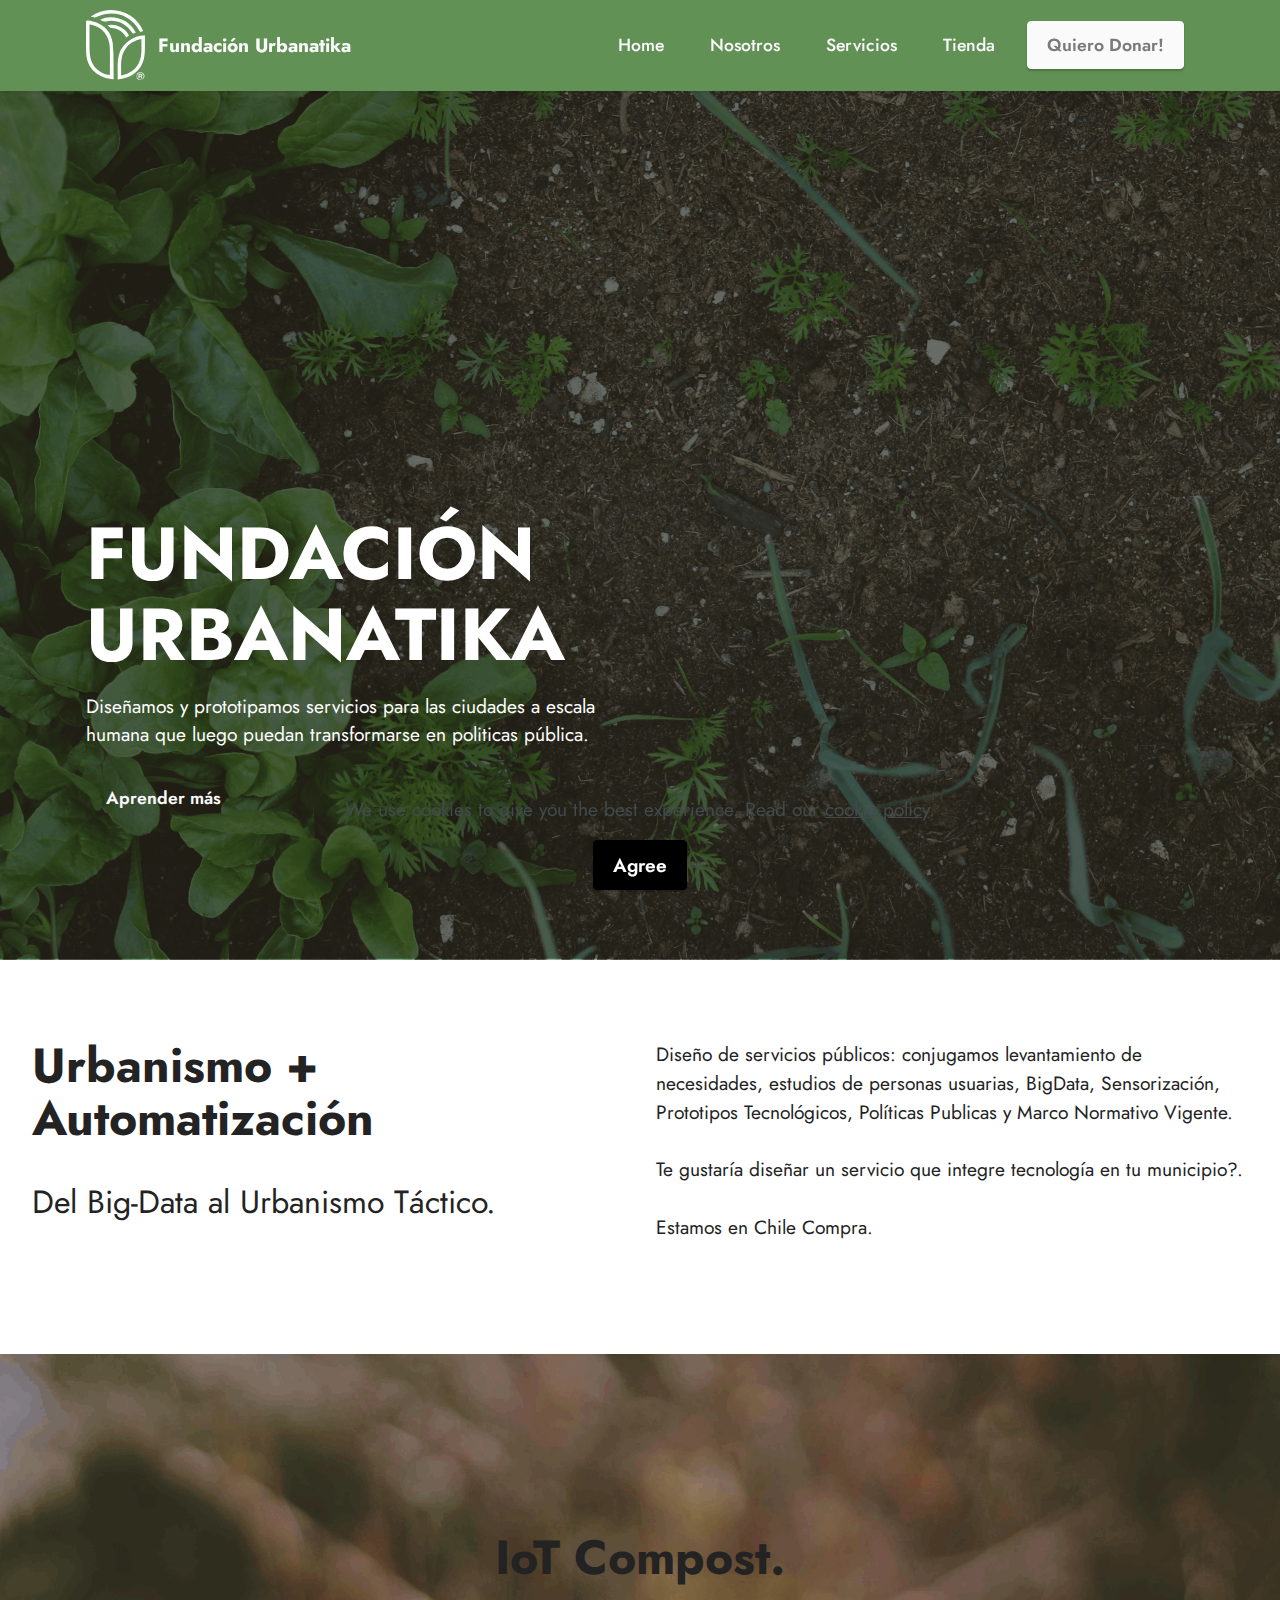
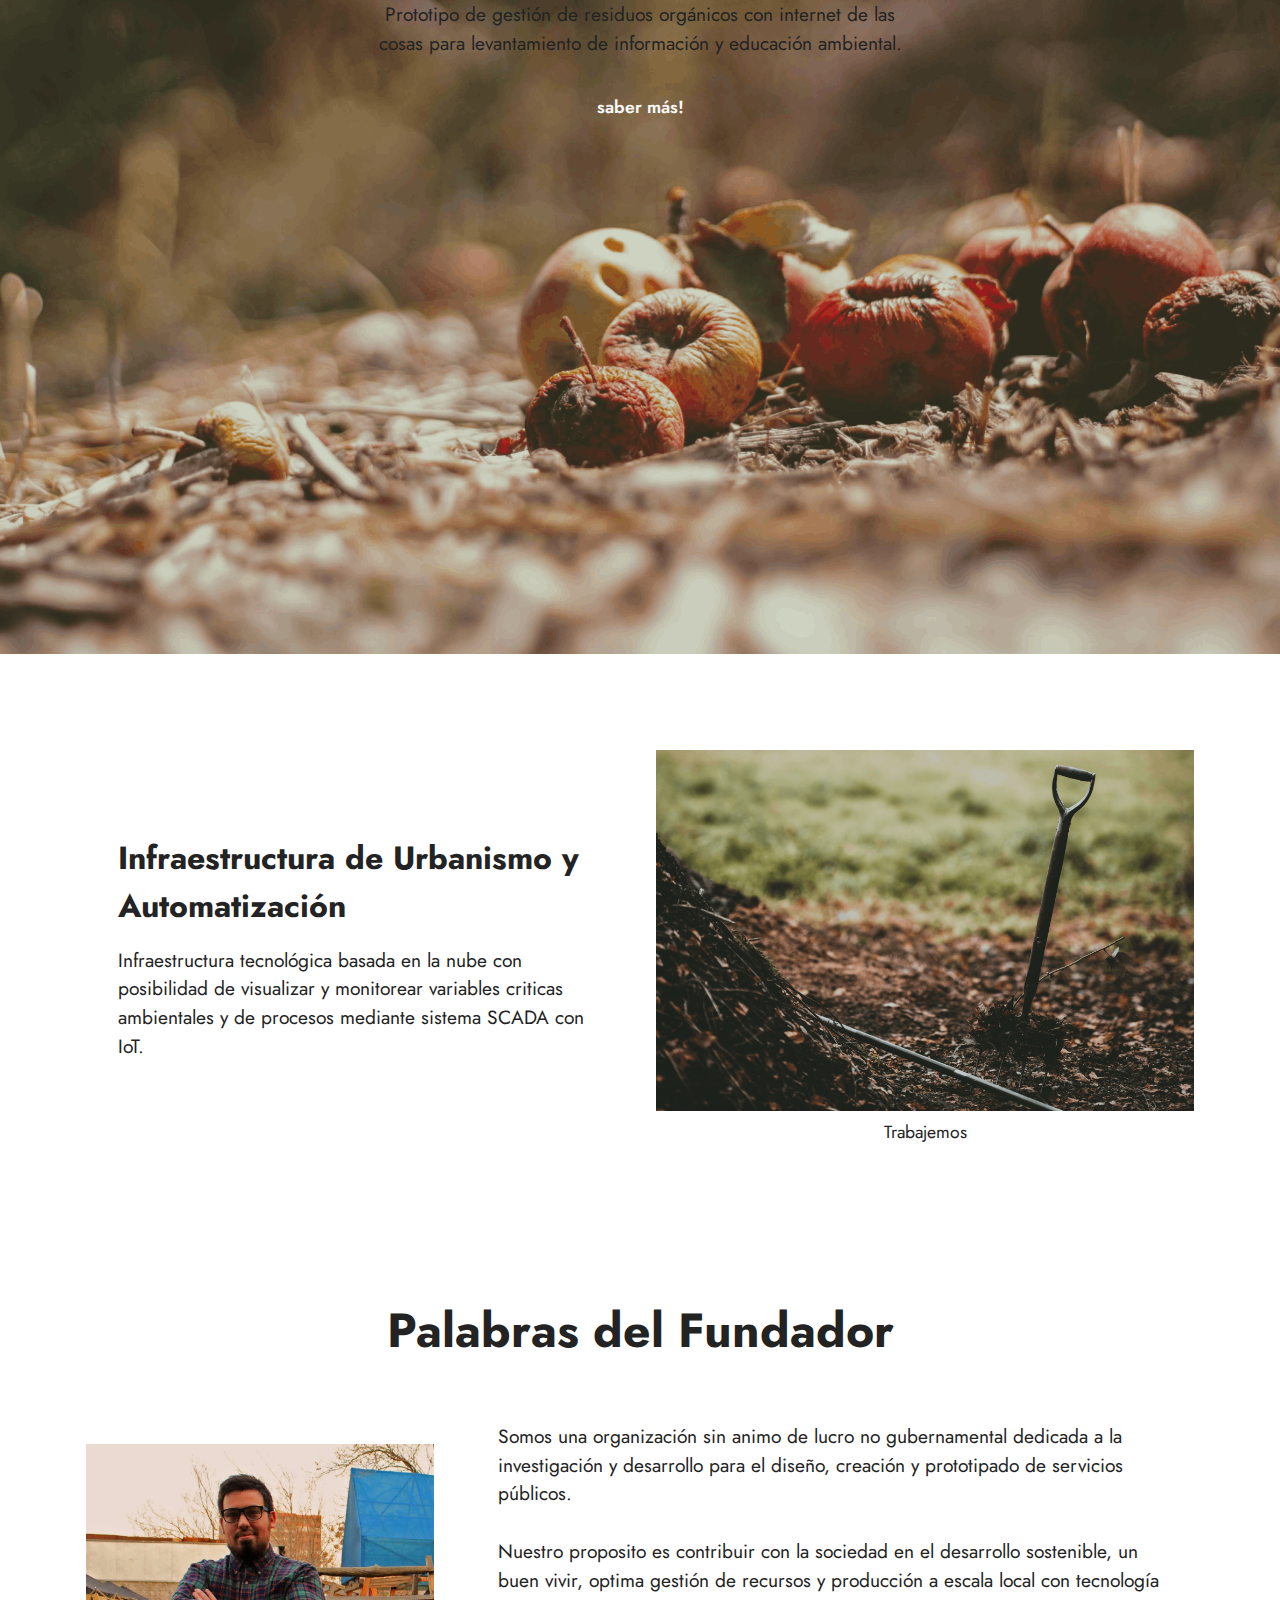
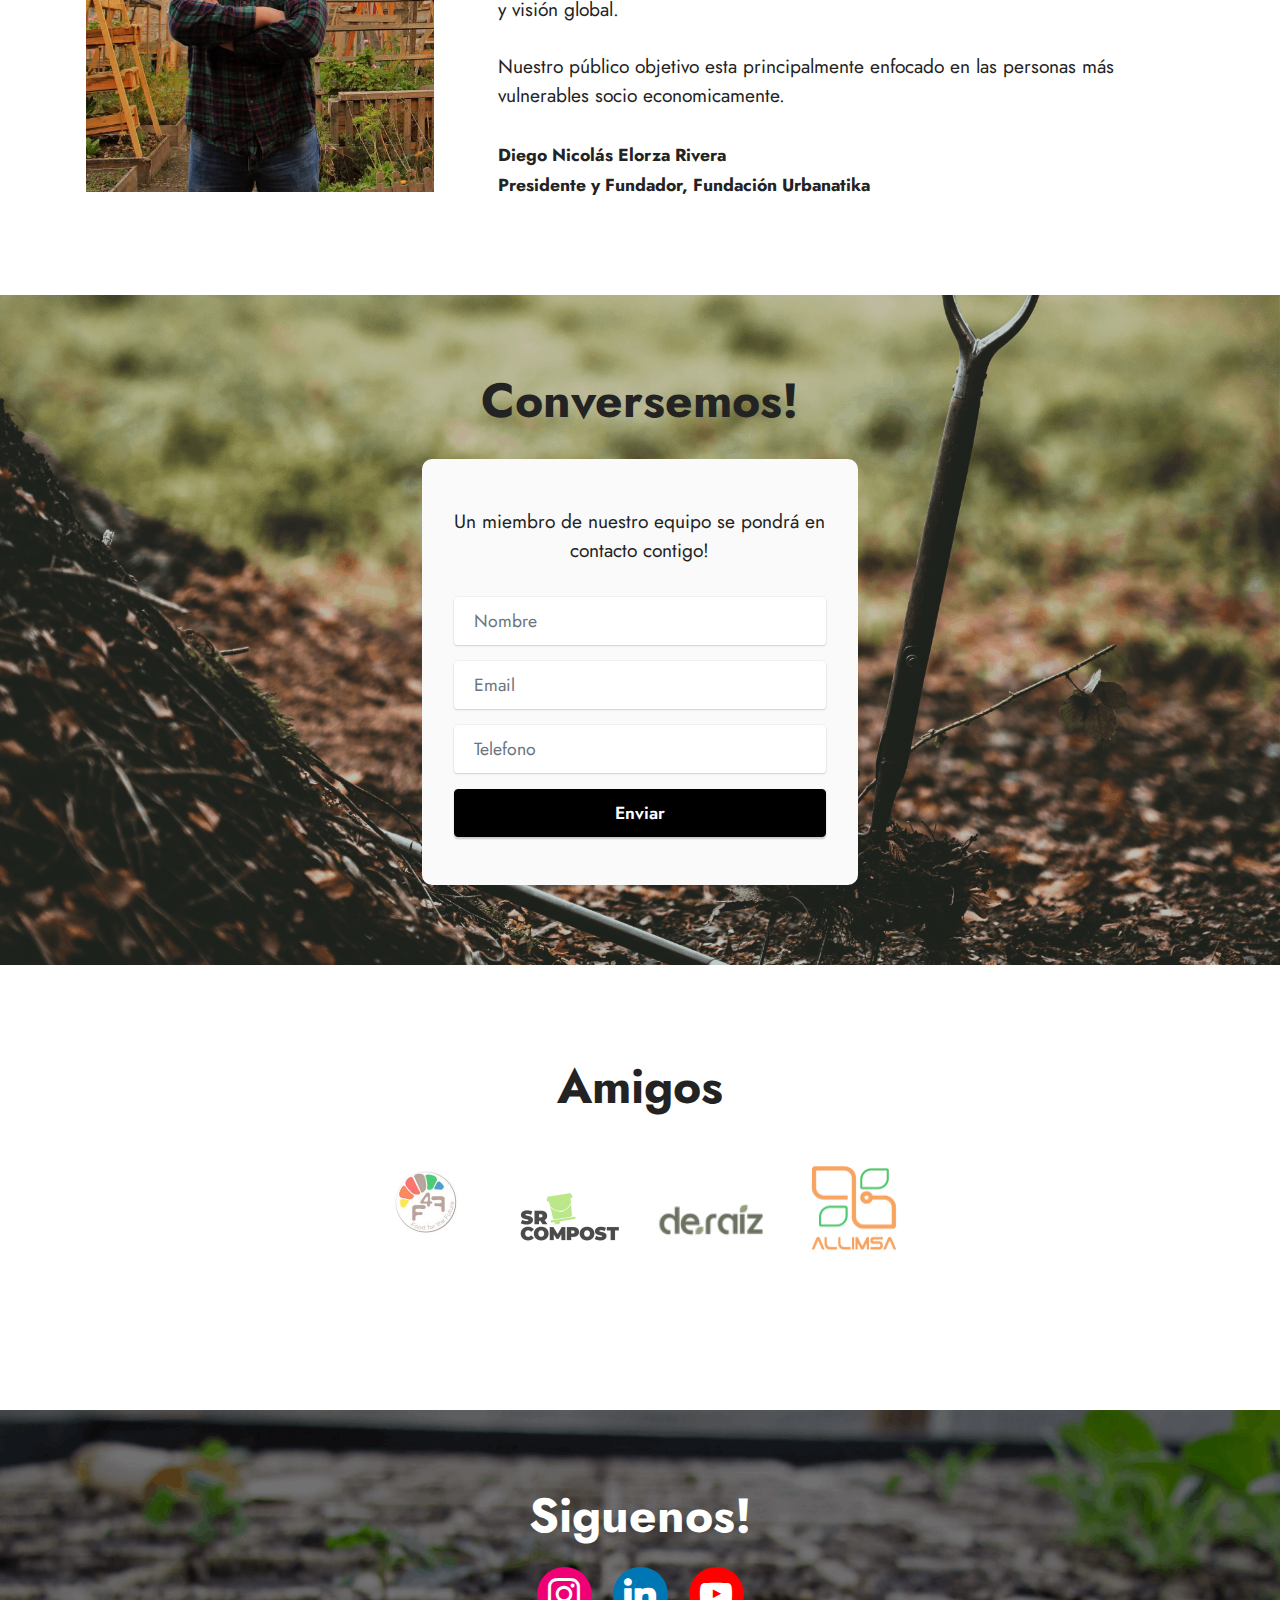
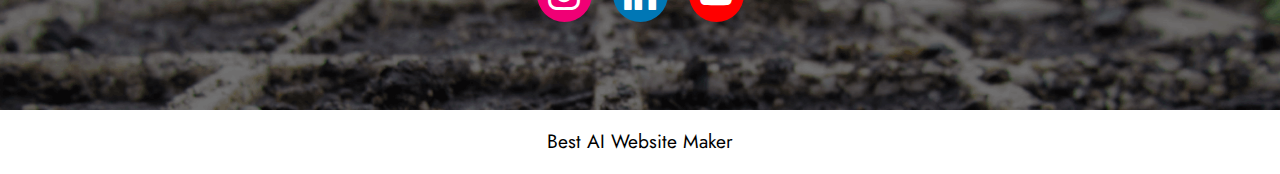
==== commit 4c41449f: "2subida" ====
--- a/index.html
+++ b/index.html
@@ -20,7 +20,7 @@
   <link rel="stylesheet" href="assets/theme/css/style.css">
   <link rel="preload" href="https://fonts.googleapis.com/css?family=Jost:100,200,300,400,500,600,700,800,900,100i,200i,300i,400i,500i,600i,700i,800i,900i&display=swap" as="style" onload="this.onload=null;this.rel='stylesheet'">
   <noscript><link rel="stylesheet" href="https://fonts.googleapis.com/css?family=Jost:100,200,300,400,500,600,700,800,900,100i,200i,300i,400i,500i,600i,700i,800i,900i&display=swap"></noscript>
-  <link rel="preload" as="style" href="assets/mobirise/css/mbr-additional.css?v=bRiAAv"><link rel="stylesheet" href="assets/mobirise/css/mbr-additional.css?v=bRiAAv" type="text/css">
+  <link rel="preload" as="style" href="assets/mobirise/css/mbr-additional.css?v=Ks1upf"><link rel="stylesheet" href="assets/mobirise/css/mbr-additional.css?v=Ks1upf" type="text/css">
 
   
   
@@ -86,7 +86,7 @@
                 
                 <p class="mbr-fonts-style mbr-text mbr-white mb-3 display-7">Diseñamos y prototipamos servicios para las ciudades a escala humana que luego puedan transformarse en politicas pública.</p>
 
-                <div class="mbr-section-btn"><a class="btn btn-primary display-4" href="https://www.urbanatika.com">Aprender más</a></div>
+                <div class="mbr-section-btn"><a class="btn btn-white-outline display-4" href="page2.html">Aprender más</a></div>
             </div>
         </div>
     </div>
@@ -122,9 +122,7 @@
                 <h1 class="mbr-section-title mbr-fonts-style mb-3 display-2"><strong>IoT Compost.</strong></h1>
                 <p class="mbr-text mbr-fonts-style display-7">
                     Prototipo de gestión de residuos orgánicos con internet de las cosas para levantamiento de información y educación ambiental.</p>
-                <div class="mbr-section-btn mt-3">
-                    <a class="btn btn-primary display-4" href="https://mobiri.se">Learn More</a>
-                </div>
+                <div class="mbr-section-btn mt-3"><a class="btn btn-white-outline display-4" href="page2.html">saber más!</a></div>
                 <div class="video-wrapper mt-4"><iframe class="mbr-embedded-video" src="https://www.youtube.com/embed/D35t5gGqXng?rel=0&amp;amp;mute=1&amp;showinfo=0&amp;autoplay=1&amp;loop=1&amp;playlist=D35t5gGqXng" width="1280" height="720" frameborder="0" allowfullscreen></iframe></div>
             </div>
         </div>
@@ -190,7 +188,7 @@
         </div>
         <div class="row justify-content-center mt-4">
             <div class="col-lg-8 mx-auto mbr-form" data-form-type="formoid">
-                <form action="https://mobirise.eu/" method="POST" class="mbr-form form-with-styler mx-auto" data-form-title="Form Name"><input type="hidden" name="email" data-form-email="true" value="YhJMzIH4TJOOy7ZajVgSMK7wtwB2BmBycxconctHqavHmOy0fimMLH2B3T/inVxEZQYbzrV7jmitgx2nclfxNbUkYuLeuKG1+jVIzqvQw6J7ZfUWNdQLTzh1y6qkDedR">
+                <form action="https://mobirise.eu/" method="POST" class="mbr-form form-with-styler mx-auto" data-form-title="Form Name"><input type="hidden" name="email" data-form-email="true" value="JlW9tpILMnYPVJrwFDXfLhLYUZNO3DKU7TWWqJb4eE22eHT+aYnPnMXe2VKBE9nj8X4mTWGIUB/cwQ38DGkqiFhGbmmGn8XqkSiEHeatoP6/K13DpqX46N94XoSpsn7W">
                     <p class="mbr-text mbr-fonts-style align-center mb-4 display-7">Un miembro de nuestro equipo se pondrá en contacto contigo!</p>
                     <div class="row">
                         <div hidden="hidden" data-form-alert="" class="alert alert-success col-12">Gracias por escribirnos Urbanatiko!</div>
@@ -279,7 +277,7 @@
             </div>
         </div>
     </div>
-</section><section class="display-7" style="padding: 0;align-items: center;justify-content: center;flex-wrap: wrap;    align-content: center;display: flex;position: relative;height: 4rem;"><a href="https://mobiri.se/686538" style="flex: 1 1;height: 4rem;position: absolute;width: 100%;z-index: 1;"><img alt="" style="height: 4rem;" src="[data-uri]"></a><p style="margin: 0;text-align: center;" class="display-7">&#8204;</p><a style="z-index:1" href="https://mobirise.com/builder/ai-website-builder.html">AI Website Builder</a></section><script src="assets/bootstrap/js/bootstrap.bundle.min.js"></script>  <script src="assets/parallax/jarallax.js"></script>  <script src="assets/web/assets/cookies-alert-plugin/cookies-alert-core.js"></script>  <script src="assets/web/assets/cookies-alert-plugin/cookies-alert-script.js"></script>  <script src="assets/smoothscroll/smooth-scroll.js"></script>  <script src="assets/ytplayer/index.js"></script>  <script src="assets/dropdown/js/navbar-dropdown.js"></script>  <script src="assets/playervimeo/vimeo_player.js"></script>  <script src="assets/theme/js/script.js"></script>  <script src="assets/formoid/formoid.min.js"></script>  
+</section><section class="display-7" style="padding: 0;align-items: center;justify-content: center;flex-wrap: wrap;    align-content: center;display: flex;position: relative;height: 4rem;"><a href="https://mobiri.se/686538" style="flex: 1 1;height: 4rem;position: absolute;width: 100%;z-index: 1;"><img alt="" style="height: 4rem;" src="[data-uri]"></a><p style="margin: 0;text-align: center;" class="display-7">&#8204;</p><a style="z-index:1" href="https://mobirise.com/builder/ai-website-maker.html">Best AI Website Maker</a></section><script src="assets/bootstrap/js/bootstrap.bundle.min.js"></script>  <script src="assets/parallax/jarallax.js"></script>  <script src="assets/web/assets/cookies-alert-plugin/cookies-alert-core.js"></script>  <script src="assets/web/assets/cookies-alert-plugin/cookies-alert-script.js"></script>  <script src="assets/smoothscroll/smooth-scroll.js"></script>  <script src="assets/ytplayer/index.js"></script>  <script src="assets/dropdown/js/navbar-dropdown.js"></script>  <script src="assets/playervimeo/vimeo_player.js"></script>  <script src="assets/theme/js/script.js"></script>  <script src="assets/formoid/formoid.min.js"></script>  
   
   
 <input name="cookieData" type="hidden" data-cookie-cookiesAlertType='false' data-cookie-customDialogSelector='null' data-cookie-colorText='#424a4d' data-cookie-colorBg='rgb(234, 239, 241)' data-cookie-opacityOverlay='80' data-cookie-bgOpacity='undefined' data-cookie-textButton='Agree' data-cookie-rejectText='REJECT' data-cookie-colorButton='' data-cookie-rejectColor='' data-cookie-colorLink='#424a4d' data-cookie-underlineLink='true' data-cookie-text="We use cookies to give you the best experience. Read our <a href='privacy.html'>cookie policy</a>.">
--- a/assets/mobirise/css/mbr-additional.css
+++ b/assets/mobirise/css/mbr-additional.css
@@ -1869,16 +1869,16 @@
 .cid-tcc1abG56t form.mbr-form .mbr-section-btn .btn {
   width: 100%;
 }
-.cid-tccfuqitUx {
+.cid-u3R4A3IWaS {
   padding-top: 6rem;
   padding-bottom: 6rem;
   background-color: #ffffff;
 }
-.cid-tccfuqitUx img {
+.cid-u3R4A3IWaS img {
   width: 120px;
   margin: auto;
 }
-.cid-tccfuqitUx .card {
+.cid-u3R4A3IWaS .card {
   transition: all 0.3s;
   height: fit-content;
   padding: 1rem 0;
@@ -1886,7 +1886,7 @@
   margin-bottom: 1rem;
 }
 @media (min-width: 992px) {
-  .cid-tccfuqitUx .card {
+  .cid-u3R4A3IWaS .card {
     max-width: 12.5%;
   }
 }
--- a/assets/mobirise/css/mbr-additional.css
+++ b/assets/mobirise/css/mbr-additional.css
@@ -1869,16 +1869,16 @@
 .cid-tcc1abG56t form.mbr-form .mbr-section-btn .btn {
   width: 100%;
 }
-.cid-tccfuqitUx {
+.cid-u3R4A3IWaS {
   padding-top: 6rem;
   padding-bottom: 6rem;
   background-color: #ffffff;
 }
-.cid-tccfuqitUx img {
+.cid-u3R4A3IWaS img {
   width: 120px;
   margin: auto;
 }
-.cid-tccfuqitUx .card {
+.cid-u3R4A3IWaS .card {
   transition: all 0.3s;
   height: fit-content;
   padding: 1rem 0;
@@ -1886,7 +1886,7 @@
   margin-bottom: 1rem;
 }
 @media (min-width: 992px) {
-  .cid-tccfuqitUx .card {
+  .cid-u3R4A3IWaS .card {
     max-width: 12.5%;
   }
 }
